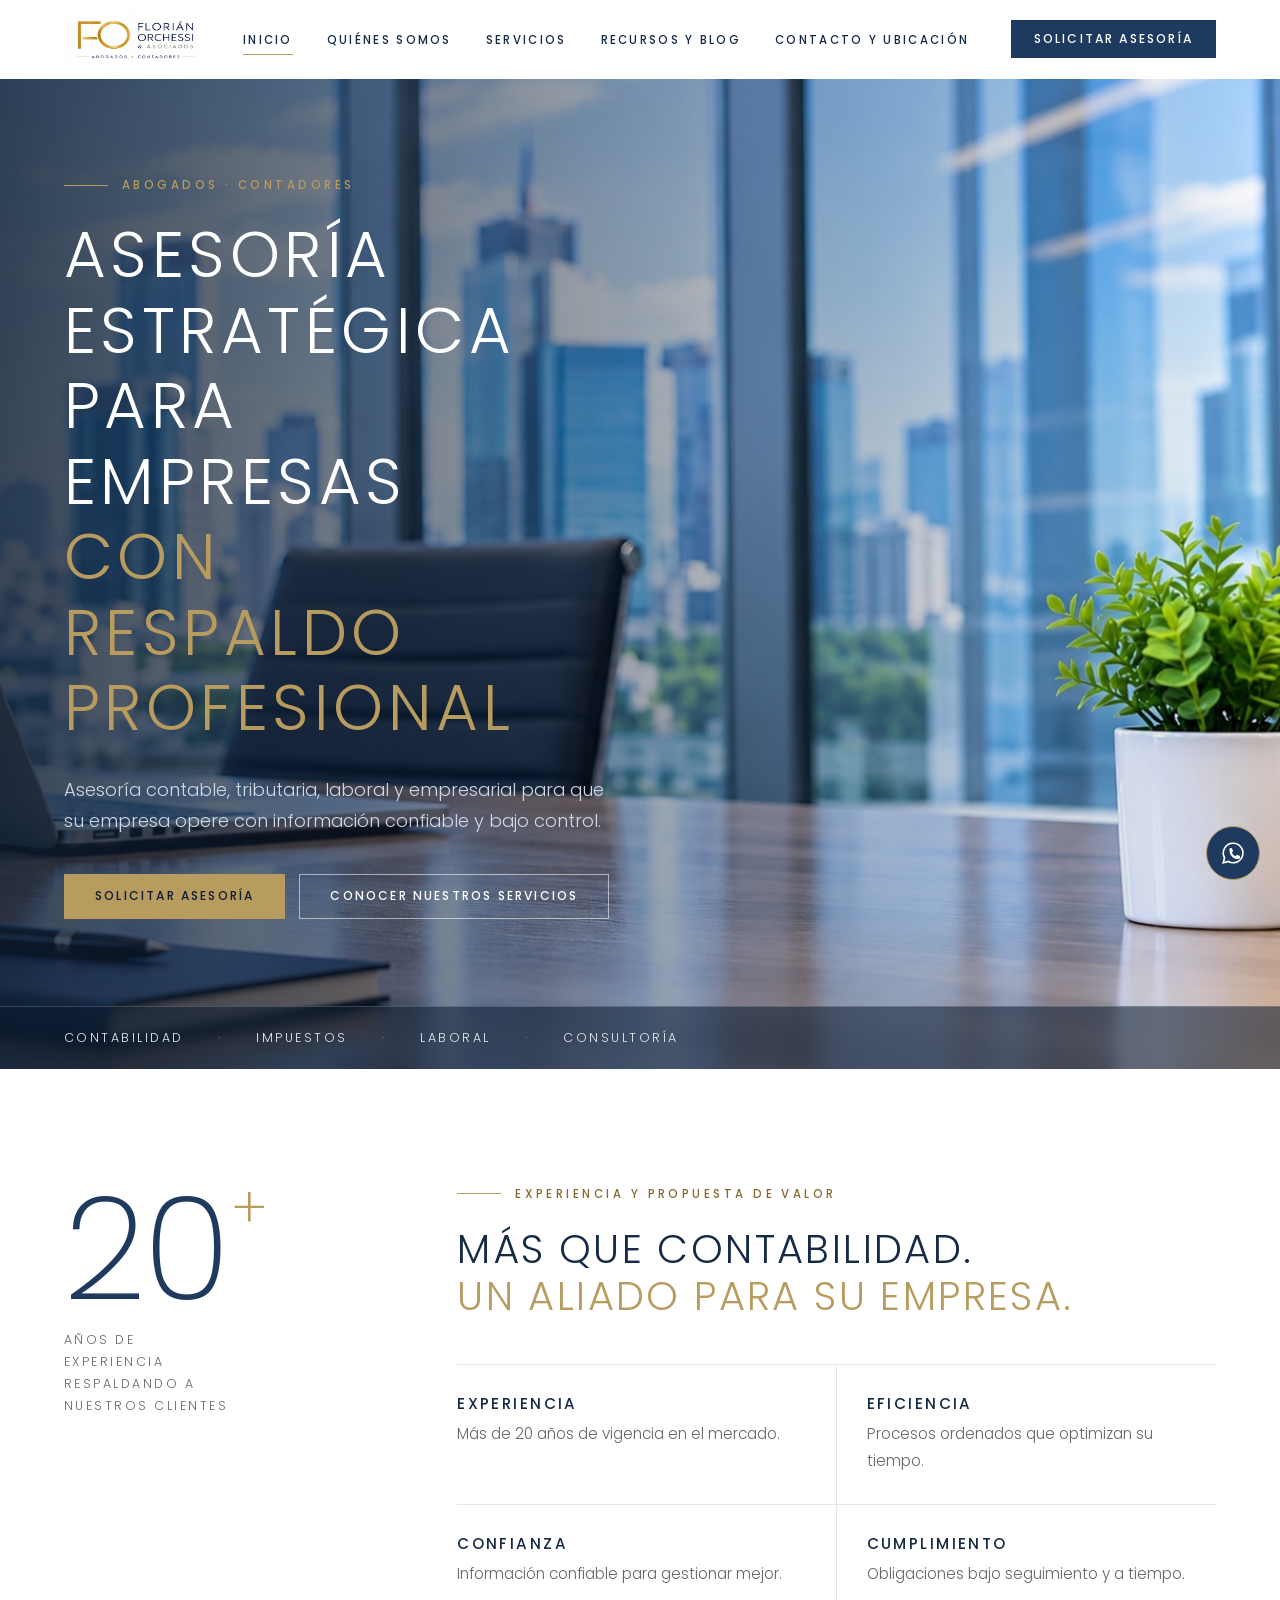
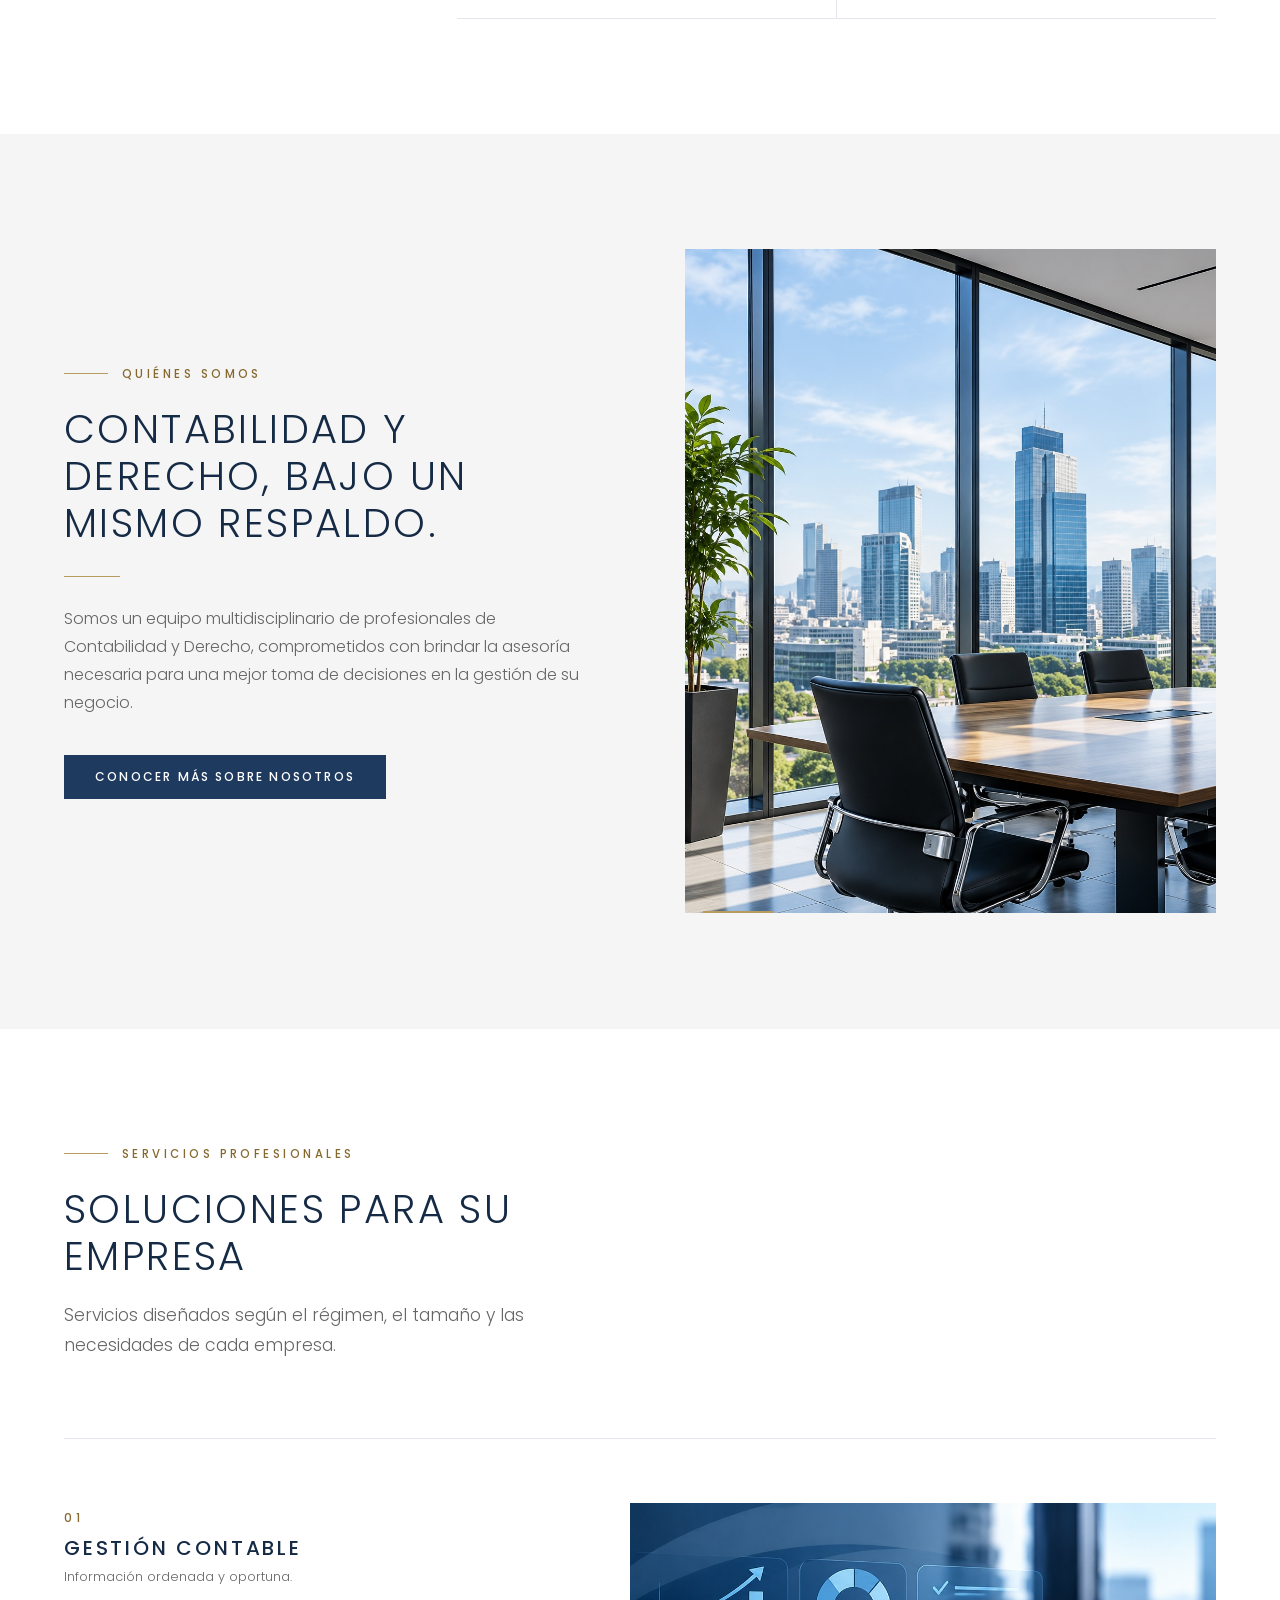
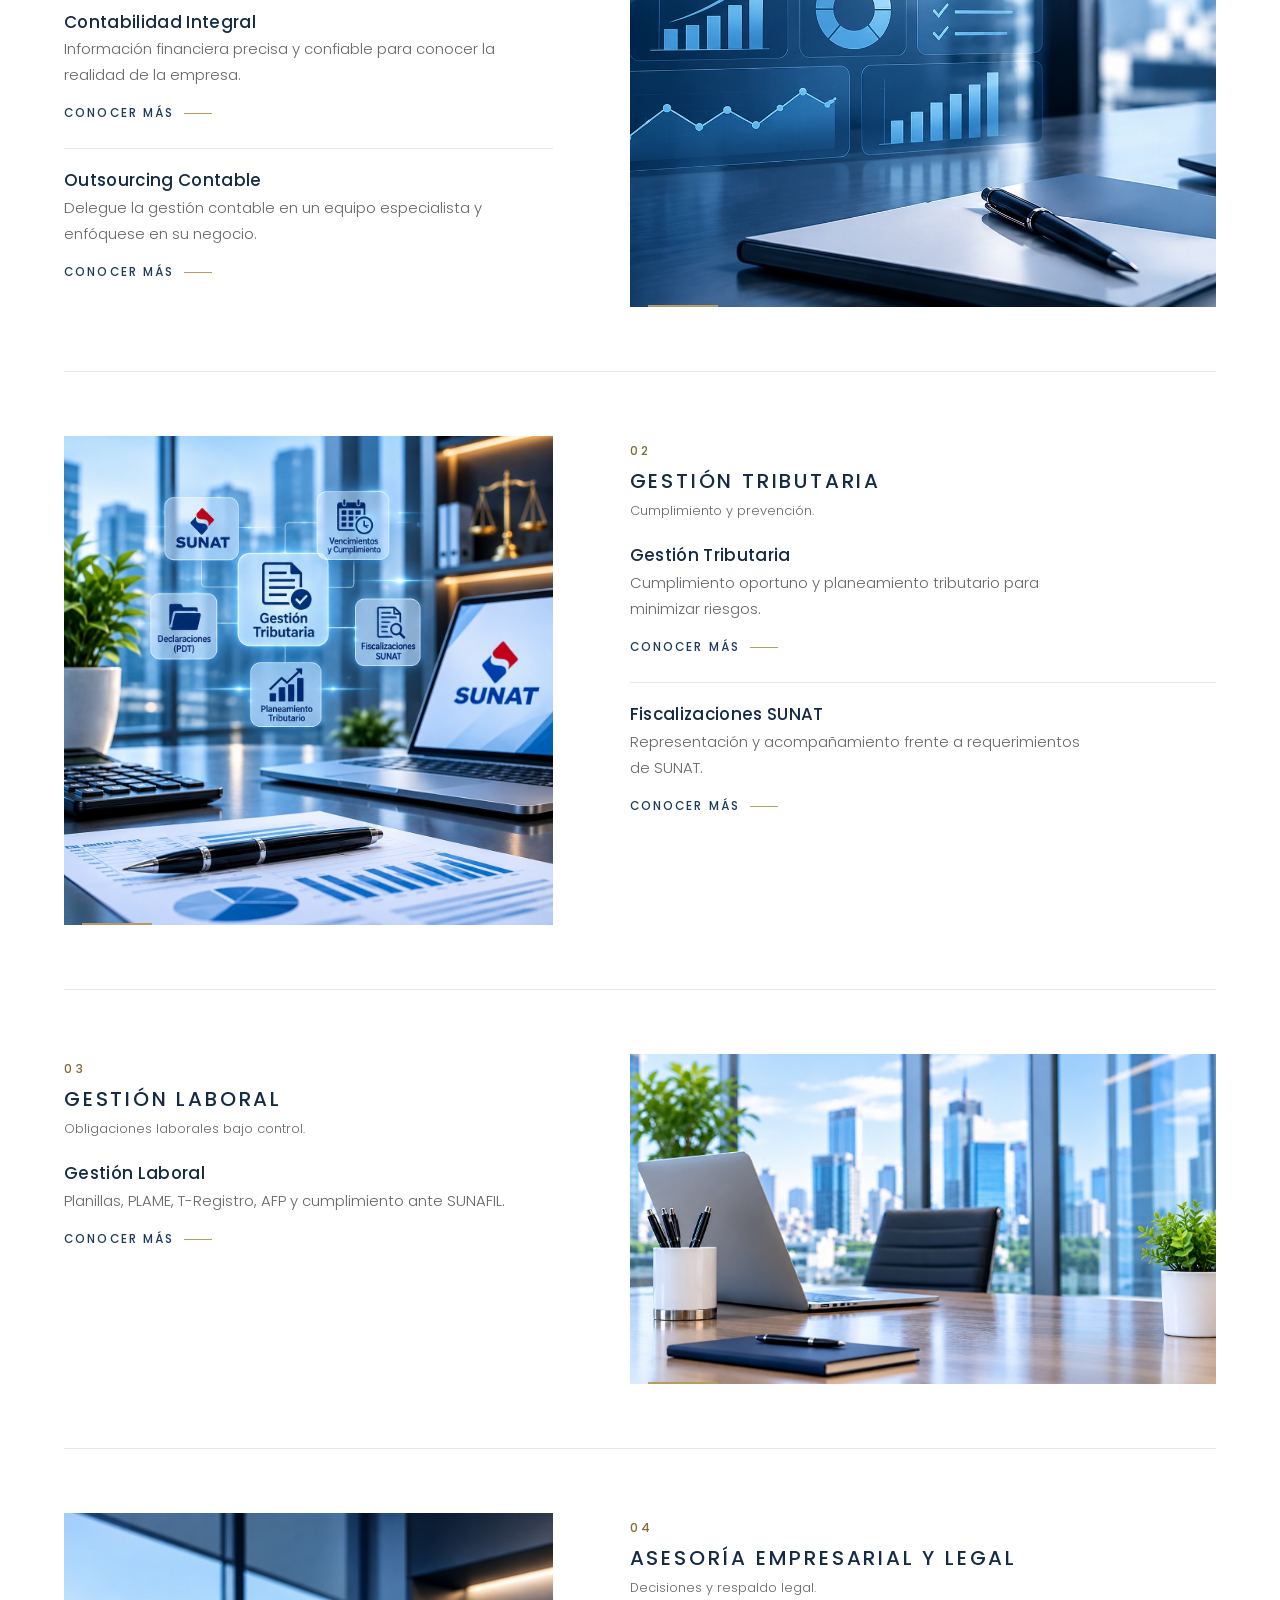
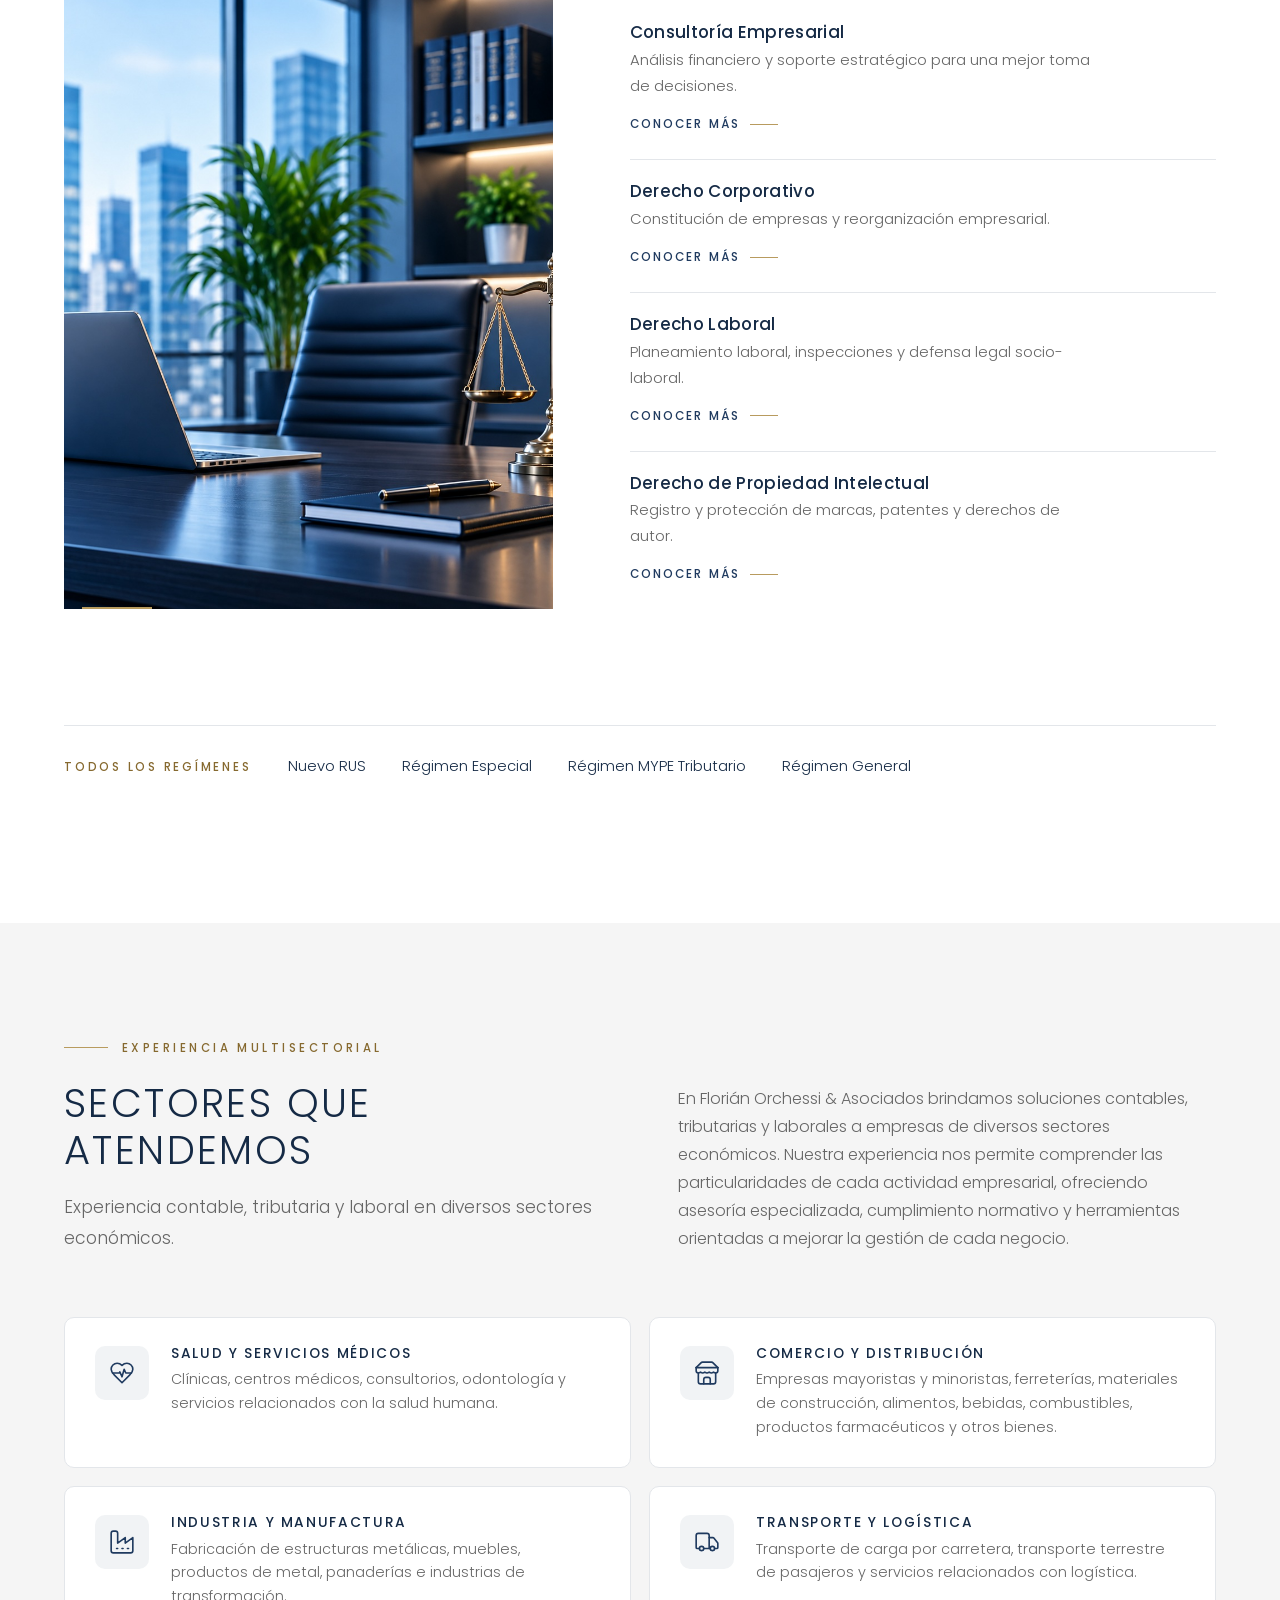
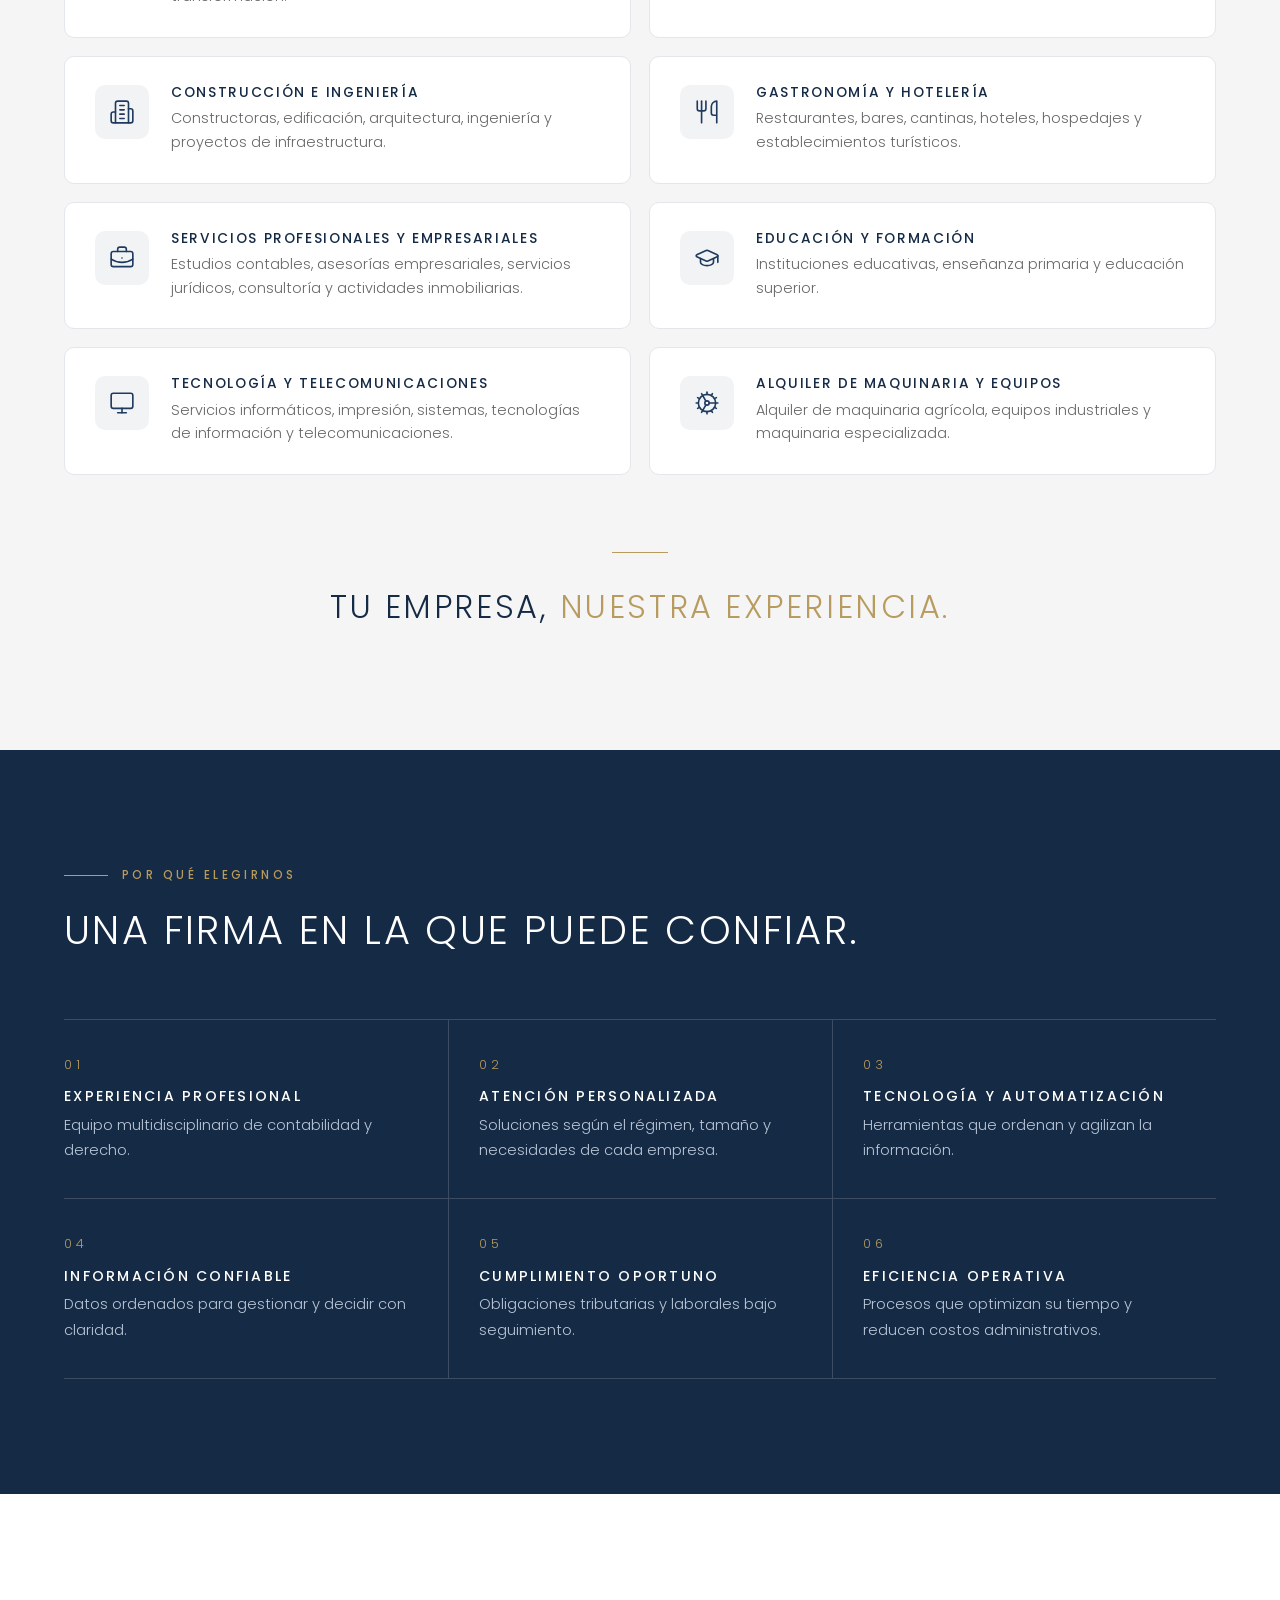
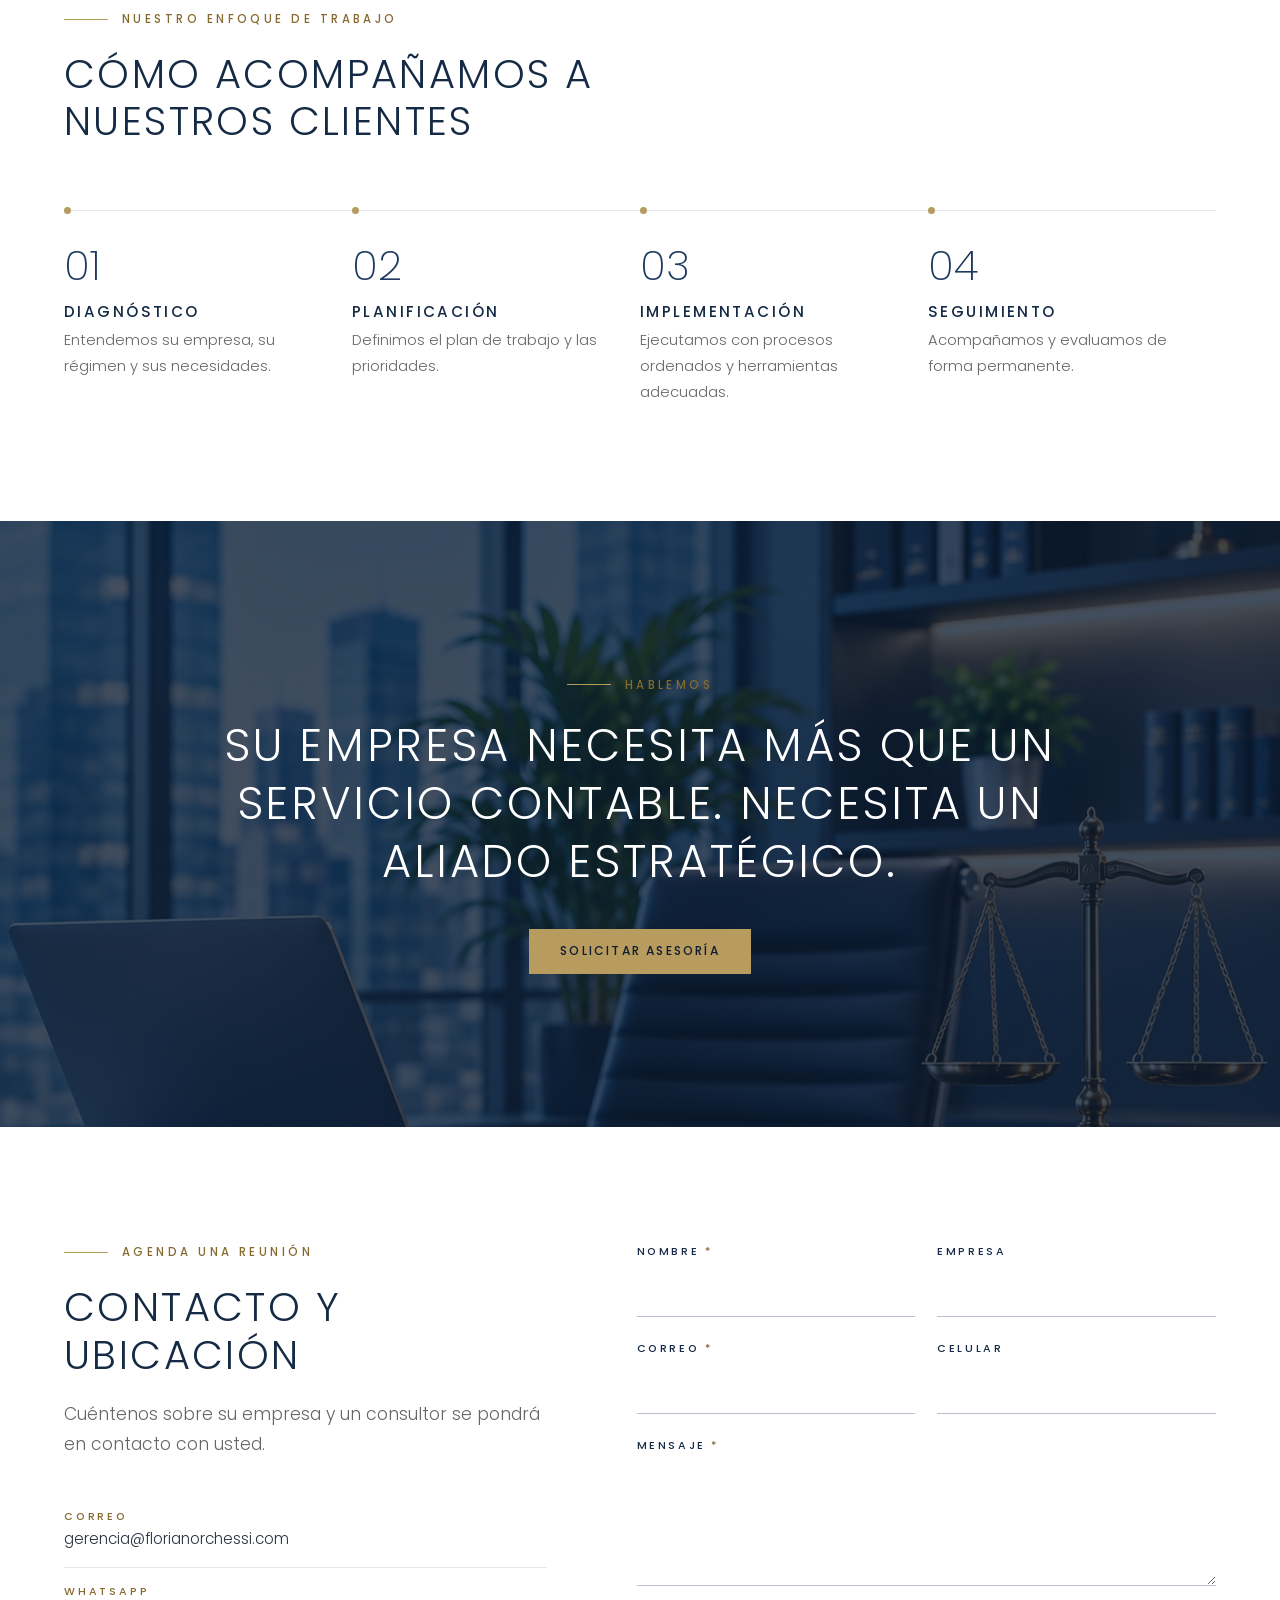
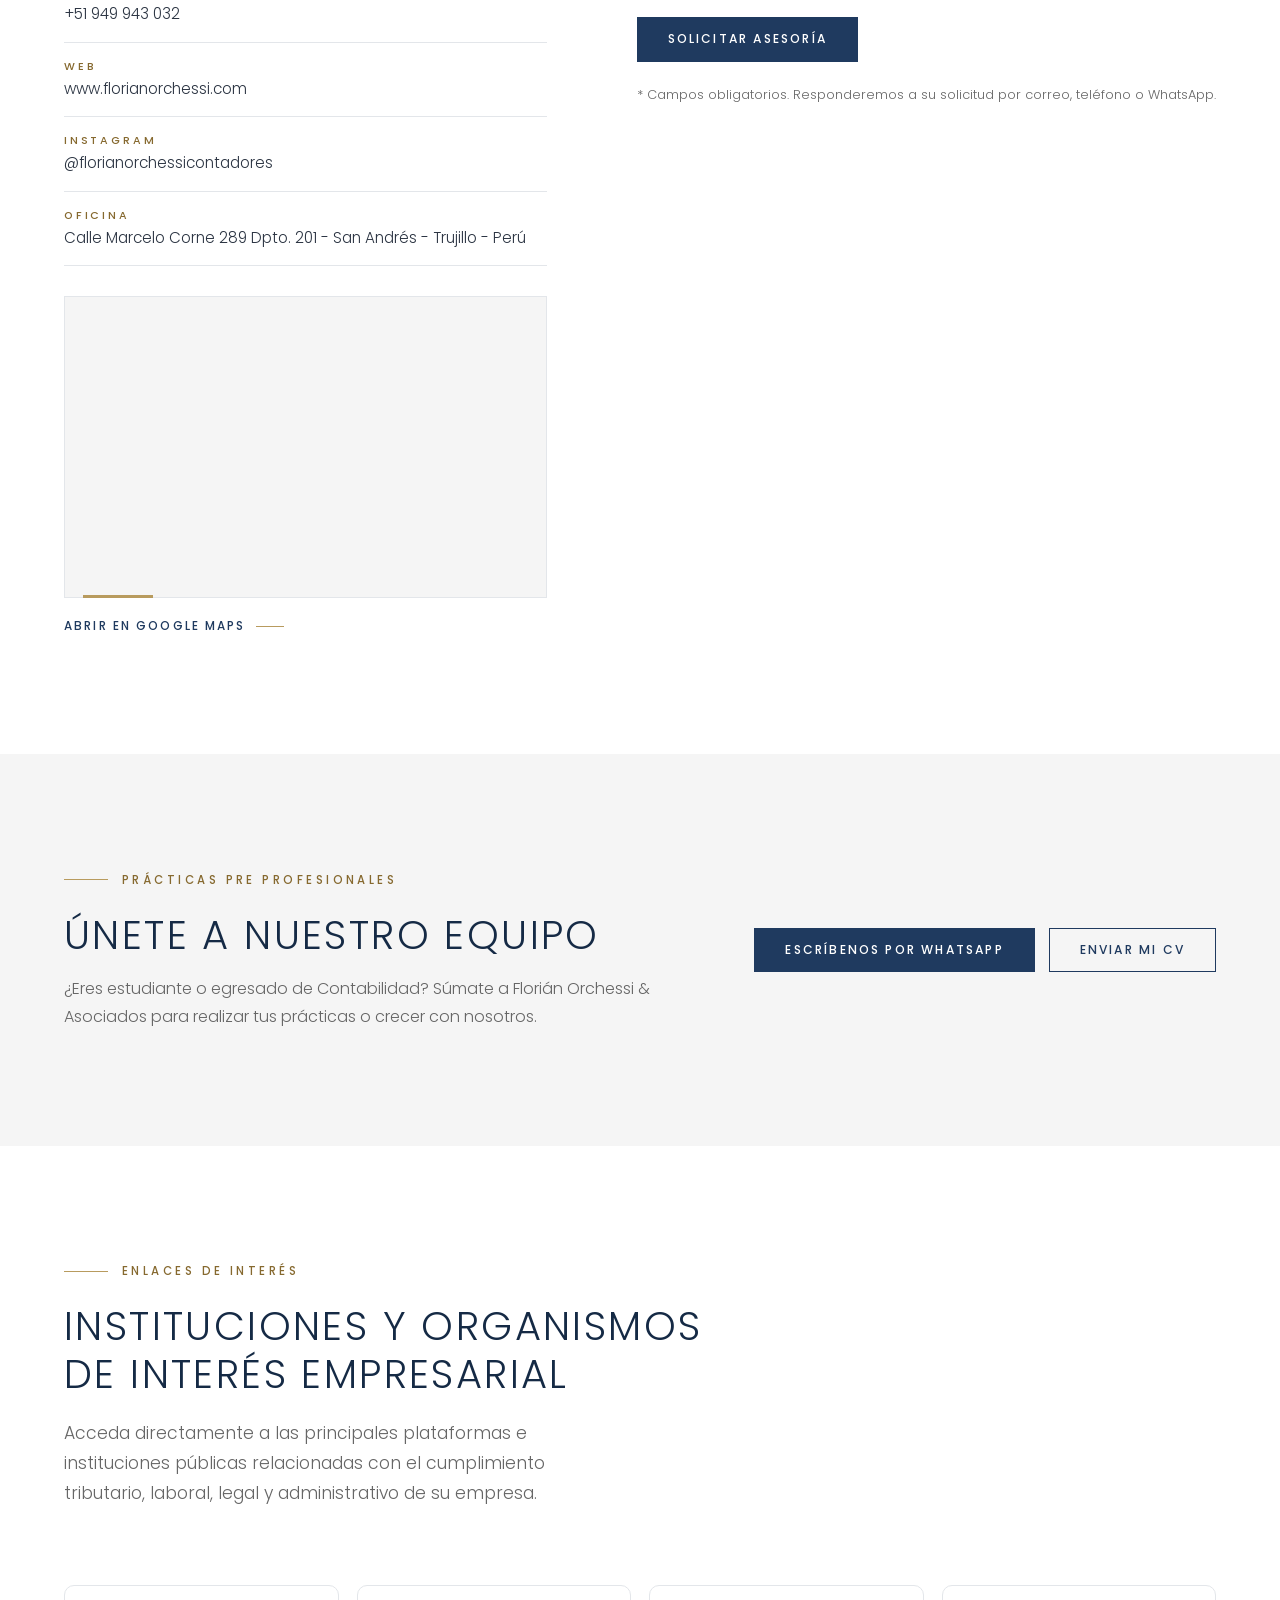
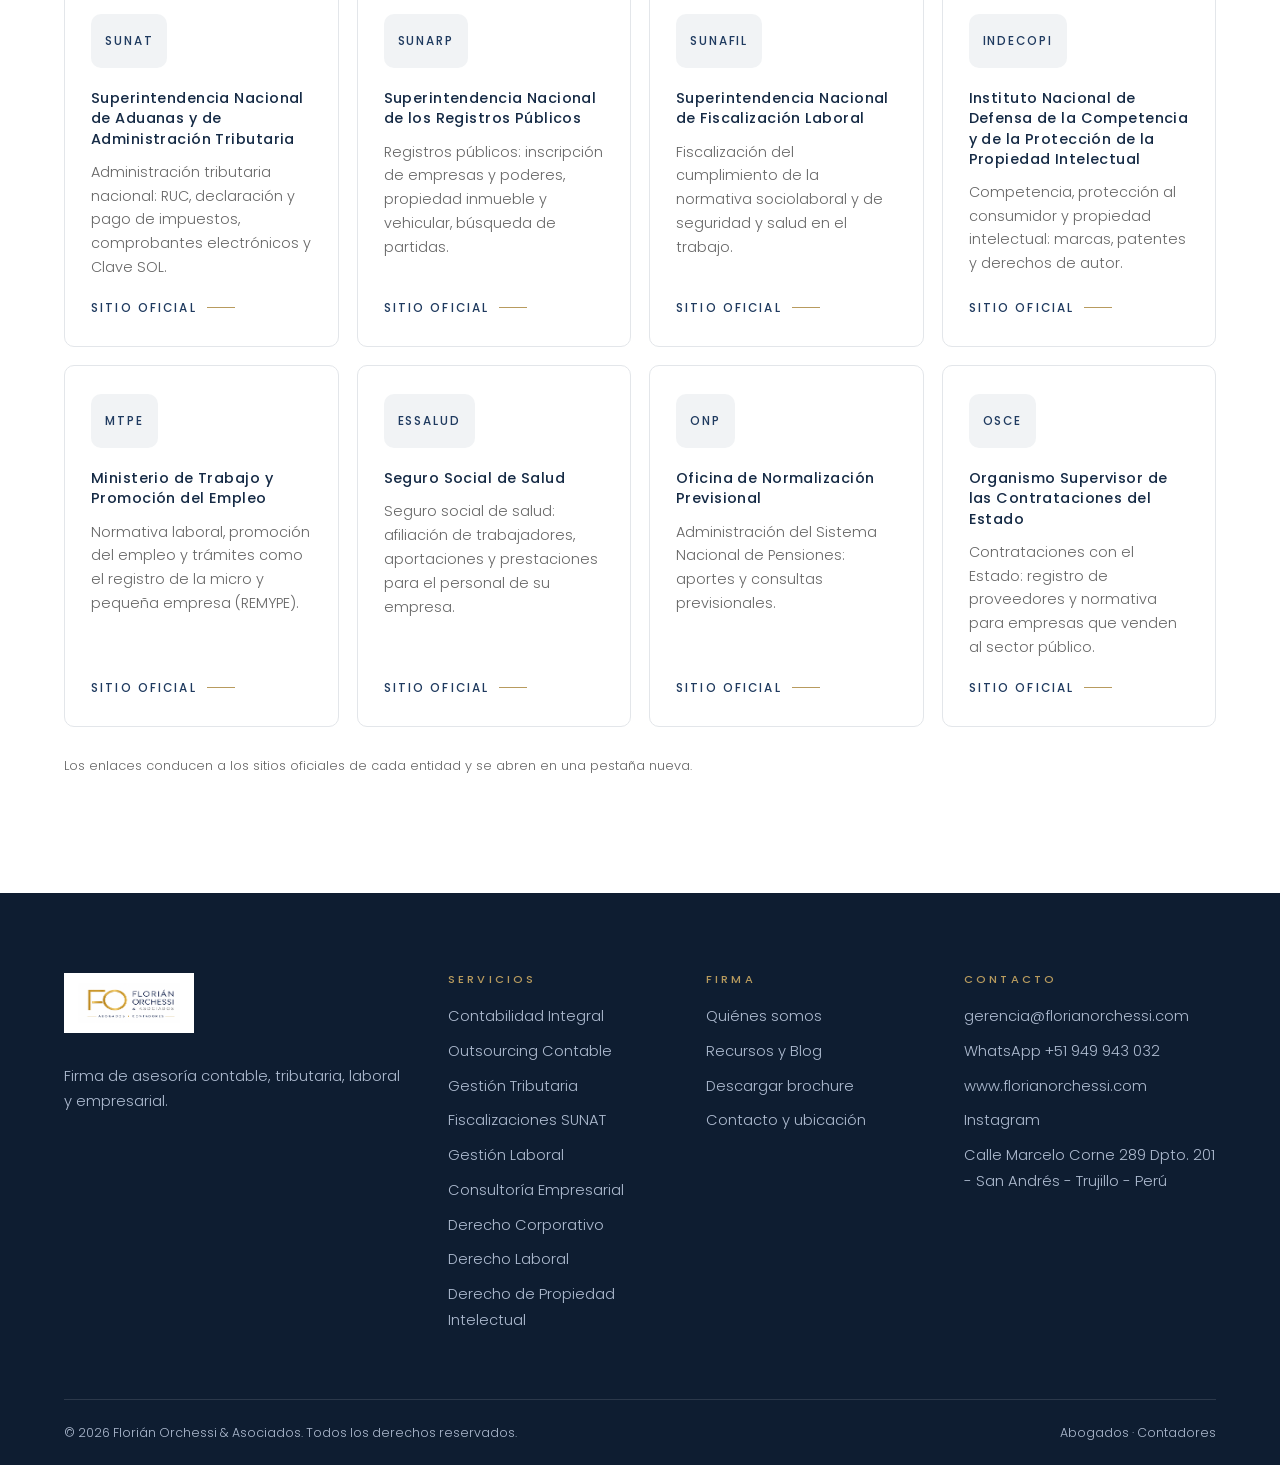
==== index.html @ 77078ce5 "Add files via upload" ====
<!DOCTYPE html>
<html lang="es" class="no-js">
<head>
<meta charset="UTF-8">
<meta name="viewport" content="width=device-width,initial-scale=1">
<title>Florián Orchessi & Asociados | Asesoría contable, tributaria y laboral en Trujillo, Perú</title>
<meta name="description" content="Firma de abogados y contadores en Trujillo: contabilidad integral, outsourcing contable, gestión tributaria, gestión laboral y consultoría empresarial para empresas en todo el Perú.">
<meta name="theme-color" content="#152A45">
<link rel="canonical" href="https://www.florianorchessi.com/index.html">
<meta property="og:type" content="website"><meta property="og:locale" content="es_PE">
<meta property="og:site_name" content="Florián Orchessi &amp; Asociados">
<meta property="og:title" content="Florián Orchessi & Asociados | Asesoría contable, tributaria y laboral en Trujillo, Perú"><meta property="og:description" content="Firma de abogados y contadores en Trujillo: contabilidad integral, outsourcing contable, gestión tributaria, gestión laboral y consultoría empresarial para empresas en todo el Perú.">
<meta property="og:url" content="https://www.florianorchessi.com/index.html"><meta property="og:image" content="https://www.florianorchessi.com/assets/images/edificio-corporativo.jpg">
<link rel="icon" href="logo.png">
<link rel="preconnect" href="https://fonts.googleapis.com"><link rel="preconnect" href="https://fonts.gstatic.com" crossorigin>
<link href="https://fonts.googleapis.com/css2?family=Poppins:wght@200;300;400;500&display=swap" rel="stylesheet">
<link rel="stylesheet" href="style.css"><script type="application/ld+json">{"@context":"https://schema.org","@type":"ProfessionalService","name":"Florián Orchessi & Asociados","description":"Firma de asesoría contable, tributaria, laboral y empresarial en Trujillo, Perú.","url":"https://www.florianorchessi.com/","email":"gerencia@florianorchessi.com","telephone":"+51949943032","sameAs":["https://www.instagram.com/florianorchessicontadores/"],"address":{"@type":"PostalAddress","streetAddress":"Calle Marcelo Corne 289 Dpto. 201, San Andrés","addressLocality":"Trujillo","addressCountry":"PE"}}</script>
</head><body>
<a class="skip" href="#main">Saltar al contenido</a>
<header class="nav"><div class="wrap nav-in">
<a class="logo" href="index.html" aria-label="Florián Orchessi &amp; Asociados — Inicio"><img src="logo.png" alt="Florián Orchessi &amp; Asociados, Abogados y Contadores" width="137" height="54"></a>
<ul class="menu" id="menu"><li><a href="index.html" aria-current=page>Inicio</a></li><li><a href="quienes-somos.html">Quiénes somos</a></li><li><a href="index.html#servicios">Servicios</a></li><li><a href="recursos.html">Recursos y Blog</a></li><li><a href="index.html#contacto">Contacto y ubicación</a></li></ul>
<a class="btn" href="index.html#contacto">Solicitar asesoría</a>
<button class="burger" type="button" aria-label="Abrir menú" aria-expanded="false" aria-controls="menu"><span></span><span></span><span></span></button>
</div></header>
<main id="main">

<section class="hero" style="padding-bottom:150px"><div class="wrap">
<span class="kicker">Abogados · Contadores</span>
<h1>Asesoría estratégica para empresas <span class="accent">con respaldo profesional</span></h1>
<p class="lead">Asesoría contable, tributaria, laboral y empresarial para que su empresa opere con información confiable y bajo control.</p>
<div class="actions"><a class="btn gold" href="#contacto">Solicitar asesoría</a><a class="btn line light" href="#servicios">Conocer nuestros servicios</a></div>
</div><div class="hero-strip"><div class="wrap"><ul><li>Contabilidad</li><li>Impuestos</li><li>Laboral</li><li>Consultoría</li></ul></div></div></section>

<section><div class="wrap exp">
<div class="rv"><div class="big">20<sup>+</sup></div><p class="exp-cap">Años de experiencia respaldando a nuestros clientes</p></div>
<div class="rv"><span class="kicker">Experiencia y propuesta de valor</span><h2>Más que contabilidad.<br><span class="accent">Un aliado para su empresa.</span></h2>
<div class="pillars" style="margin-top:44px">
<div><h3>Experiencia</h3><p>Más de 20 años de vigencia en el mercado.</p></div>
<div><h3>Eficiencia</h3><p>Procesos ordenados que optimizan su tiempo.</p></div>
<div><h3>Confianza</h3><p>Información confiable para gestionar mejor.</p></div>
<div><h3>Cumplimiento</h3><p>Obligaciones bajo seguimiento y a tiempo.</p></div></div></div>
</div></section>

<section class="soft"><div class="wrap split">
<div class="rv"><span class="kicker">Quiénes somos</span><h2>Contabilidad y derecho, bajo un mismo respaldo.</h2><div class="rule"></div>
<p>Somos un equipo multidisciplinario de profesionales de Contabilidad y Derecho, comprometidos con brindar la asesoría necesaria para una mejor toma de decisiones en la gestión de su negocio.</p>
<div class="actions"><a class="btn" href="quienes-somos.html">Conocer más sobre nosotros</a></div></div>
<div class="rv"><div class="ph tall"><img src="assets/images/sala-de-reuniones.jpg" alt="Sala de reuniones ejecutiva con vista a la ciudad" loading=lazy decoding="async"></div></div></div></section>

<section id="servicios"><div class="wrap">
<div class="sec-head rv"><span class="kicker">Servicios profesionales</span><h2>Soluciones para su empresa</h2><p class="lead" style="margin-top:20px">Servicios diseñados según el régimen, el tamaño y las necesidades de cada empresa.</p></div>
<div class="cat rv"><div class="ph "><img src="assets/images/escritorio-laptop.jpg" alt="Escritorio ejecutivo con laptop y libreta" loading=lazy decoding="async"></div><div><span class="cat-n">01</span><h3>Gestión Contable</h3><p class="note" style="margin:6px 0 24px">Información ordenada y oportuna.</p><a class="svc" href="contabilidad-integral.html"><h4>Contabilidad Integral</h4><p>Información financiera precisa y confiable para conocer la realidad de la empresa.</p><span class="more">Conocer más</span></a><a class="svc" href="outsourcing-contable.html"><h4>Outsourcing Contable</h4><p>Delegue la gestión contable en un equipo especialista y enfóquese en su negocio.</p><span class="more">Conocer más</span></a></div></div><div class="cat rv"><div class="ph "><img src="assets/images/analisis-financiero.jpg" alt="Documentos con gráficos financieros sobre un escritorio" loading=lazy decoding="async"></div><div><span class="cat-n">02</span><h3>Gestión Tributaria</h3><p class="note" style="margin:6px 0 24px">Cumplimiento y prevención.</p><a class="svc" href="gestion-tributaria.html"><h4>Gestión Tributaria</h4><p>Cumplimiento oportuno y planeamiento tributario para minimizar riesgos.</p><span class="more">Conocer más</span></a><a class="svc" href="fiscalizaciones-sunat.html"><h4>Fiscalizaciones SUNAT</h4><p>Representación y acompañamiento frente a requerimientos de SUNAT.</p><span class="more">Conocer más</span></a></div></div><div class="cat rv"><div class="ph "><img src="assets/images/edificio-corporativo.jpg" alt="Edificio corporativo de cristal" loading=lazy decoding="async" style="object-position:85% 75%"></div><div><span class="cat-n">03</span><h3>Gestión Laboral</h3><p class="note" style="margin:6px 0 24px">Obligaciones laborales bajo control.</p><a class="svc" href="gestion-laboral.html"><h4>Gestión Laboral</h4><p>Planillas, PLAME, T-Registro, AFP y cumplimiento ante SUNAFIL.</p><span class="more">Conocer más</span></a></div></div><div class="cat rv"><div class="ph "><img src="assets/images/edificio-fachada.jpg" alt="Fachada de cristal de un edificio corporativo" loading=lazy decoding="async"></div><div><span class="cat-n">04</span><h3>Asesoría Empresarial y Legal</h3><p class="note" style="margin:6px 0 24px">Decisiones y respaldo legal.</p><a class="svc" href="consultoria-empresarial.html"><h4>Consultoría Empresarial</h4><p>Análisis financiero y soporte estratégico para una mejor toma de decisiones.</p><span class="more">Conocer más</span></a><a class="svc" href="derecho-corporativo.html"><h4>Derecho Corporativo</h4><p>Constitución de empresas y reorganización empresarial.</p><span class="more">Conocer más</span></a><a class="svc" href="derecho-laboral.html"><h4>Derecho Laboral</h4><p>Planeamiento laboral, inspecciones y defensa legal socio-laboral.</p><span class="more">Conocer más</span></a><a class="svc" href="derecho-propiedad-intelectual.html"><h4>Derecho de Propiedad Intelectual</h4><p>Registro y protección de marcas, patentes y derechos de autor.</p><span class="more">Conocer más</span></a></div></div>
<div class="regimenes rv"><b>Todos los regímenes</b><span>Nuevo RUS</span><span>Régimen Especial</span><span>Régimen MYPE Tributario</span><span>Régimen General</span></div>
</div></section>

<!-- Sectores que atendemos -->
<section class="soft" id="sectores"><div class="wrap">
<div class="sectores-head rv"><div><span class="kicker">Experiencia multisectorial</span><h2>Sectores que atendemos</h2><p class="lead" style="margin-top:18px">Experiencia contable, tributaria y laboral en diversos sectores económicos.</p></div>
<p>En Florián Orchessi &amp; Asociados brindamos soluciones contables, tributarias y laborales a empresas de diversos sectores económicos. Nuestra experiencia nos permite comprender las particularidades de cada actividad empresarial, ofreciendo asesoría especializada, cumplimiento normativo y herramientas orientadas a mejorar la gestión de cada negocio.</p></div>
<ul class="sectores">
<li class="rv"><article class="sector"><span class="sector-ico"><svg viewBox="0 0 24 24" aria-hidden="true" focusable="false"><path d="M19 14c1.49-1.46 3-3.21 3-5.5A5.5 5.5 0 0 0 16.5 3c-1.76 0-3 .5-4.5 2-1.5-1.5-2.74-2-4.5-2A5.5 5.5 0 0 0 2 8.5c0 2.3 1.5 4.05 3 5.5l7 7Z"/><path d="M3.22 12H9.5l.5-1 2 4.5 2-7 1.5 3.5h5.27"/></svg></span><div><h3>Salud y servicios médicos</h3><p>Clínicas, centros médicos, consultorios, odontología y servicios relacionados con la salud humana.</p></div></article></li>
<li class="rv"><article class="sector"><span class="sector-ico"><svg viewBox="0 0 24 24" aria-hidden="true" focusable="false"><path d="m2 7 4.41-4.41A2 2 0 0 1 7.83 2h8.34a2 2 0 0 1 1.42.59L22 7"/><path d="M4 12v8a2 2 0 0 0 2 2h12a2 2 0 0 0 2-2v-8"/><path d="M15 22v-4a2 2 0 0 0-2-2h-2a2 2 0 0 0-2 2v4"/><path d="M2 7h20"/><path d="M22 7v3a2 2 0 0 1-2 2a2.7 2.7 0 0 1-1.59-.63.7.7 0 0 0-.82 0A2.7 2.7 0 0 1 16 12a2.7 2.7 0 0 1-1.59-.63.7.7 0 0 0-.82 0A2.7 2.7 0 0 1 12 12a2.7 2.7 0 0 1-1.59-.63.7.7 0 0 0-.82 0A2.7 2.7 0 0 1 8 12a2.7 2.7 0 0 1-1.59-.63.7.7 0 0 0-.82 0A2.7 2.7 0 0 1 4 12a2 2 0 0 1-2-2V7"/></svg></span><div><h3>Comercio y distribución</h3><p>Empresas mayoristas y minoristas, ferreterías, materiales de construcción, alimentos, bebidas, combustibles, productos farmacéuticos y otros bienes.</p></div></article></li>
<li class="rv"><article class="sector"><span class="sector-ico"><svg viewBox="0 0 24 24" aria-hidden="true" focusable="false"><path d="M2 20a2 2 0 0 0 2 2h16a2 2 0 0 0 2-2V8l-7 5V8l-7 5V4a2 2 0 0 0-2-2H4a2 2 0 0 0-2 2Z"/><path d="M17 18h1"/><path d="M12 18h1"/><path d="M7 18h1"/></svg></span><div><h3>Industria y manufactura</h3><p>Fabricación de estructuras metálicas, muebles, productos de metal, panaderías e industrias de transformación.</p></div></article></li>
<li class="rv"><article class="sector"><span class="sector-ico"><svg viewBox="0 0 24 24" aria-hidden="true" focusable="false"><path d="M14 18V6a2 2 0 0 0-2-2H4a2 2 0 0 0-2 2v11a1 1 0 0 0 1 1h2"/><path d="M15 18H9"/><path d="M19 18h2a1 1 0 0 0 1-1v-3.65a1 1 0 0 0-.22-.624l-3.48-4.35A1 1 0 0 0 17.52 8H14"/><circle cx="17" cy="18" r="2"/><circle cx="7" cy="18" r="2"/></svg></span><div><h3>Transporte y logística</h3><p>Transporte de carga por carretera, transporte terrestre de pasajeros y servicios relacionados con logística.</p></div></article></li>
<li class="rv"><article class="sector"><span class="sector-ico"><svg viewBox="0 0 24 24" aria-hidden="true" focusable="false"><path d="M6 22V4a2 2 0 0 1 2-2h8a2 2 0 0 1 2 2v18Z"/><path d="M6 12H4a2 2 0 0 0-2 2v6a2 2 0 0 0 2 2h2"/><path d="M18 9h2a2 2 0 0 1 2 2v9a2 2 0 0 1-2 2h-2"/><path d="M10 6h4"/><path d="M10 10h4"/><path d="M10 14h4"/><path d="M10 18h4"/></svg></span><div><h3>Construcción e ingeniería</h3><p>Constructoras, edificación, arquitectura, ingeniería y proyectos de infraestructura.</p></div></article></li>
<li class="rv"><article class="sector"><span class="sector-ico"><svg viewBox="0 0 24 24" aria-hidden="true" focusable="false"><path d="M3 2v7c0 1.1.9 2 2 2h4a2 2 0 0 0 2-2V2"/><path d="M7 2v20"/><path d="M21 15V2a5 5 0 0 0-5 5v6c0 1.1.9 2 2 2h3Zm0 0v7"/></svg></span><div><h3>Gastronomía y hotelería</h3><p>Restaurantes, bares, cantinas, hoteles, hospedajes y establecimientos turísticos.</p></div></article></li>
<li class="rv"><article class="sector"><span class="sector-ico"><svg viewBox="0 0 24 24" aria-hidden="true" focusable="false"><path d="M12 12h.01"/><path d="M16 6V4a2 2 0 0 0-2-2h-4a2 2 0 0 0-2 2v2"/><path d="M22 13a18.15 18.15 0 0 1-20 0"/><rect width="20" height="14" x="2" y="6" rx="2"/></svg></span><div><h3>Servicios profesionales y empresariales</h3><p>Estudios contables, asesorías empresariales, servicios jurídicos, consultoría y actividades inmobiliarias.</p></div></article></li>
<li class="rv"><article class="sector"><span class="sector-ico"><svg viewBox="0 0 24 24" aria-hidden="true" focusable="false"><path d="M21.42 10.922a1 1 0 0 0-.019-1.838L12.83 5.18a2 2 0 0 0-1.66 0L2.6 9.08a1 1 0 0 0 0 1.832l8.57 3.908a2 2 0 0 0 1.66 0z"/><path d="M22 10v6"/><path d="M6 12.5V16a6 3 0 0 0 12 0v-3.5"/></svg></span><div><h3>Educación y formación</h3><p>Instituciones educativas, enseñanza primaria y educación superior.</p></div></article></li>
<li class="rv"><article class="sector"><span class="sector-ico"><svg viewBox="0 0 24 24" aria-hidden="true" focusable="false"><rect width="20" height="14" x="2" y="3" rx="2"/><line x1="8" x2="16" y1="21" y2="21"/><line x1="12" x2="12" y1="17" y2="21"/></svg></span><div><h3>Tecnología y telecomunicaciones</h3><p>Servicios informáticos, impresión, sistemas, tecnologías de información y telecomunicaciones.</p></div></article></li>
<li class="rv"><article class="sector"><span class="sector-ico"><svg viewBox="0 0 24 24" aria-hidden="true" focusable="false"><path d="M12 20a8 8 0 1 0 0-16 8 8 0 0 0 0 16Z"/><path d="M12 14a2 2 0 1 0 0-4 2 2 0 0 0 0 4Z"/><path d="M12 2v2"/><path d="M12 22v-2"/><path d="m17 20.66-1-1.73"/><path d="M11 10.27 7 3.34"/><path d="m20.66 17-1.73-1"/><path d="m3.34 7 1.73 1"/><path d="M14 12h8"/><path d="M2 12h2"/><path d="m20.66 7-1.73 1"/><path d="m3.34 17 1.73-1"/><path d="m17 3.34-1 1.73"/><path d="m11 13.73-4 6.93"/></svg></span><div><h3>Alquiler de maquinaria y equipos</h3><p>Alquiler de maquinaria agrícola, equipos industriales y maquinaria especializada.</p></div></article></li>
</ul>
<p class="sectores-cierre rv">Tu empresa, <span class="accent">nuestra experiencia.</span></p>
</div></section>

<section class="dark"><div class="wrap"><div class="rv"><span class="kicker">Por qué elegirnos</span><h2>Una firma en la que puede confiar.</h2></div><div class="why"><div class="rv"><b>01</b><h3>Experiencia profesional</h3><p>Equipo multidisciplinario de contabilidad y derecho.</p></div><div class="rv"><b>02</b><h3>Atención personalizada</h3><p>Soluciones según el régimen, tamaño y necesidades de cada empresa.</p></div><div class="rv"><b>03</b><h3>Tecnología y automatización</h3><p>Herramientas que ordenan y agilizan la información.</p></div><div class="rv"><b>04</b><h3>Información confiable</h3><p>Datos ordenados para gestionar y decidir con claridad.</p></div><div class="rv"><b>05</b><h3>Cumplimiento oportuno</h3><p>Obligaciones tributarias y laborales bajo seguimiento.</p></div><div class="rv"><b>06</b><h3>Eficiencia operativa</h3><p>Procesos que optimizan su tiempo y reducen costos administrativos.</p></div></div></div></section>

<section><div class="wrap"><div class="sec-head rv" style="margin-bottom:0"><span class="kicker">Nuestro enfoque de trabajo</span><h2>Cómo acompañamos a nuestros clientes</h2></div><div class="steps"><div class="step rv"><b>01</b><h3>Diagnóstico</h3><p>Entendemos su empresa, su régimen y sus necesidades.</p></div><div class="step rv"><b>02</b><h3>Planificación</h3><p>Definimos el plan de trabajo y las prioridades.</p></div><div class="step rv"><b>03</b><h3>Implementación</h3><p>Ejecutamos con procesos ordenados y herramientas adecuadas.</p></div><div class="step rv"><b>04</b><h3>Seguimiento</h3><p>Acompañamos y evaluamos de forma permanente.</p></div></div></div></section>

<section class="cta"><div class="wrap rv"><span class="kicker" style="justify-content:center">Hablemos</span><h2>Su empresa necesita más que un servicio contable. Necesita un aliado estratégico.</h2><div class="actions"><a class="btn gold" href="#contacto">Solicitar asesoría</a></div></div></section>

<section id="contacto"><div class="wrap contact">
<div class="rv"><span class="kicker">Agenda una reunión</span><h2>Contacto y ubicación</h2><p class="lead" style="margin:20px 0 34px">Cuéntenos sobre su empresa y un consultor se pondrá en contacto con usted.</p>
<ul class="cinfo"><li><small>Correo</small><a href="mailto:gerencia@florianorchessi.com">gerencia@florianorchessi.com</a></li><li><small>WhatsApp</small><a href="https://wa.me/51949943032" target="_blank" rel="noopener">+51 949 943 032</a></li><li><small>Web</small><a href="https://www.florianorchessi.com/">www.florianorchessi.com</a></li><li><small>Instagram</small><a href="https://www.instagram.com/florianorchessicontadores/" target="_blank" rel="noopener">@florianorchessicontadores</a></li><li><small>Oficina</small>Calle Marcelo Corne 289 Dpto. 201 - San Andrés - Trujillo - Perú</li></ul>
<!-- MAPA: búsqueda por dirección (sin coordenadas inventadas). Para fijar el punto exacto: Google Maps > Compartir > Insertar un mapa > copiar el src del iframe y pegarlo abajo. Ver LEEME.md -->
<div class="map"><iframe title="Mapa de ubicación de la oficina de Florián Orchessi &amp; Asociados en Trujillo" src="https://www.google.com/maps?q=Calle%20Marcelo%20Corne%20289%2C%20San%20Andr%C3%A9s%2C%20Trujillo%2C%20Per%C3%BA&amp;output=embed" width="600" height="320" loading="lazy" referrerpolicy="no-referrer-when-downgrade" allowfullscreen></iframe></div>
<a class="more map-link" href="https://www.google.com/maps/search/?api=1&amp;query=Calle%20Marcelo%20Corne%20289%2C%20San%20Andr%C3%A9s%2C%20Trujillo%2C%20Per%C3%BA" target="_blank" rel="noopener noreferrer">Abrir en Google Maps</a></div>
<form class="rv" id="contact-form" action="https://formsubmit.co/info@florianorchessi.com" method="POST" novalidate>
<input type="hidden" name="_subject" value="Nueva solicitud de asesoría - Sitio web"><input type="hidden" name="_template" value="table"><input type="hidden" name="_captcha" value="false">
<input class="hp" type="text" name="_honey" tabindex="-1" autocomplete="off" aria-hidden="true">
<div class="row"><div><label for="nombre">Nombre <span aria-hidden="true">*</span></label><input id="nombre" name="nombre" required minlength="2" maxlength="80" autocomplete="name"></div><div><label for="empresa">Empresa</label><input id="empresa" name="empresa" maxlength="100" autocomplete="organization"></div></div>
<div class="row"><div><label for="correo">Correo <span aria-hidden="true">*</span></label><input id="correo" type="email" name="email" required maxlength="120" pattern="[^@\s]+@[^@\s]+\.[^@\s]{2,}" title="Ingrese un correo válido, por ejemplo nombre@empresa.com" autocomplete="email" inputmode="email"></div><div><label for="celular">Celular</label><input id="celular" type="tel" name="celular" maxlength="20" pattern="[0-9+\(\)\s\-]{6,20}" title="Solo números, espacios y los signos + ( ) -" autocomplete="tel" inputmode="tel"></div></div>
<div><label for="mensaje">Mensaje <span aria-hidden="true">*</span></label><textarea id="mensaje" name="mensaje" rows="4" required minlength="10" maxlength="2000"></textarea></div>
<div><button class="btn" type="submit">Solicitar asesoría</button></div>
<div class="form-msg" id="form-status" role="status" aria-live="polite" hidden></div>
<p class="note">* Campos obligatorios. Responderemos a su solicitud por correo, teléfono o WhatsApp.</p></form></div></section>

<section class="soft" id="unete"><div class="wrap join rv"><div><span class="kicker">Prácticas pre profesionales</span><h2>Únete a nuestro equipo</h2><p style="margin-top:16px">¿Eres estudiante o egresado de Contabilidad? Súmate a Florián Orchessi &amp; Asociados para realizar tus prácticas o crecer con nosotros.</p></div>
<div class="actions" style="margin:0"><a class="btn" target="_blank" rel="noopener" href="https://wa.me/51949943032?text=Hola%2C%20soy%20estudiante/profesional%20y%20me%20interesa%20postular%20a%20Florián%20Orchessi%20%26%20Asociados">Escríbenos por WhatsApp</a><a class="btn line" href="mailto:gerencia@florianorchessi.com?subject=Postulaci%C3%B3n%20-%20Pr%C3%A1cticas%20o%20Trabajo">Enviar mi CV</a></div></div></section>

<section id="instituciones"><div class="wrap">
<div class="sec-head rv"><span class="kicker">Enlaces de interés</span><h2>Instituciones y organismos de interés empresarial</h2><p class="lead" style="margin-top:20px">Acceda directamente a las principales plataformas e instituciones públicas relacionadas con el cumplimiento tributario, laboral, legal y administrativo de su empresa.</p></div>
<ul class="inst-grid"><li class="rv"><a class="inst" href="https://www.sunat.gob.pe/" target="_blank" rel="noopener noreferrer" aria-label="Superintendencia Nacional de Aduanas y de Administración Tributaria (SUNAT): abrir sitio oficial en una pestaña nueva"><span class="inst-sig">SUNAT</span><h3>Superintendencia Nacional de Aduanas y de Administración Tributaria</h3><p>Administración tributaria nacional: RUC, declaración y pago de impuestos, comprobantes electrónicos y Clave SOL.</p><span class="more">Sitio oficial</span></a></li><li class="rv"><a class="inst" href="https://www.sunarp.gob.pe/" target="_blank" rel="noopener noreferrer" aria-label="Superintendencia Nacional de los Registros Públicos (SUNARP): abrir sitio oficial en una pestaña nueva"><span class="inst-sig">SUNARP</span><h3>Superintendencia Nacional de los Registros Públicos</h3><p>Registros públicos: inscripción de empresas y poderes, propiedad inmueble y vehicular, búsqueda de partidas.</p><span class="more">Sitio oficial</span></a></li><li class="rv"><a class="inst" href="https://www.gob.pe/sunafil" target="_blank" rel="noopener noreferrer" aria-label="Superintendencia Nacional de Fiscalización Laboral (SUNAFIL): abrir sitio oficial en una pestaña nueva"><span class="inst-sig">SUNAFIL</span><h3>Superintendencia Nacional de Fiscalización Laboral</h3><p>Fiscalización del cumplimiento de la normativa sociolaboral y de seguridad y salud en el trabajo.</p><span class="more">Sitio oficial</span></a></li><li class="rv"><a class="inst" href="https://www.indecopi.gob.pe/" target="_blank" rel="noopener noreferrer" aria-label="Instituto Nacional de Defensa de la Competencia y de la Protección de la Propiedad Intelectual (INDECOPI): abrir sitio oficial en una pestaña nueva"><span class="inst-sig">INDECOPI</span><h3>Instituto Nacional de Defensa de la Competencia y de la Protección de la Propiedad Intelectual</h3><p>Competencia, protección al consumidor y propiedad intelectual: marcas, patentes y derechos de autor.</p><span class="more">Sitio oficial</span></a></li><li class="rv"><a class="inst" href="https://www.gob.pe/mtpe" target="_blank" rel="noopener noreferrer" aria-label="Ministerio de Trabajo y Promoción del Empleo (MTPE): abrir sitio oficial en una pestaña nueva"><span class="inst-sig">MTPE</span><h3>Ministerio de Trabajo y Promoción del Empleo</h3><p>Normativa laboral, promoción del empleo y trámites como el registro de la micro y pequeña empresa (REMYPE).</p><span class="more">Sitio oficial</span></a></li><li class="rv"><a class="inst" href="https://www.essalud.gob.pe/" target="_blank" rel="noopener noreferrer" aria-label="Seguro Social de Salud (ESSALUD): abrir sitio oficial en una pestaña nueva"><span class="inst-sig">ESSALUD</span><h3>Seguro Social de Salud</h3><p>Seguro social de salud: afiliación de trabajadores, aportaciones y prestaciones para el personal de su empresa.</p><span class="more">Sitio oficial</span></a></li><li class="rv"><a class="inst" href="https://www.onp.gob.pe/" target="_blank" rel="noopener noreferrer" aria-label="Oficina de Normalización Previsional (ONP): abrir sitio oficial en una pestaña nueva"><span class="inst-sig">ONP</span><h3>Oficina de Normalización Previsional</h3><p>Administración del Sistema Nacional de Pensiones: aportes y consultas previsionales.</p><span class="more">Sitio oficial</span></a></li><li class="rv"><a class="inst" href="https://www.gob.pe/osce" target="_blank" rel="noopener noreferrer" aria-label="Organismo Supervisor de las Contrataciones del Estado (OSCE): abrir sitio oficial en una pestaña nueva"><span class="inst-sig">OSCE</span><h3>Organismo Supervisor de las Contrataciones del Estado</h3><p>Contrataciones con el Estado: registro de proveedores y normativa para empresas que venden al sector público.</p><span class="more">Sitio oficial</span></a></li></ul>
<p class="note rv" style="margin-top:28px">Los enlaces conducen a los sitios oficiales de cada entidad y se abren en una pestaña nueva.</p>
</div></section>
</main>
<footer><div class="wrap"><div class="f-grid">
<div><a class="f-logo" href="index.html"><img src="logo.png" alt="Florián Orchessi &amp; Asociados" width="102" height="40"></a>
<p>Firma de asesoría contable, tributaria, laboral y empresarial.</p></div>
<div><h4>Servicios</h4><ul><li><a href="contabilidad-integral.html">Contabilidad Integral</a></li><li><a href="outsourcing-contable.html">Outsourcing Contable</a></li><li><a href="gestion-tributaria.html">Gestión Tributaria</a></li><li><a href="fiscalizaciones-sunat.html">Fiscalizaciones SUNAT</a></li><li><a href="gestion-laboral.html">Gestión Laboral</a></li><li><a href="consultoria-empresarial.html">Consultoría Empresarial</a></li><li><a href="derecho-corporativo.html">Derecho Corporativo</a></li><li><a href="derecho-laboral.html">Derecho Laboral</a></li><li><a href="derecho-propiedad-intelectual.html">Derecho de Propiedad Intelectual</a></li></ul></div>
<div><h4>Firma</h4><ul><li><a href="quienes-somos.html">Quiénes somos</a></li><li><a href="recursos.html">Recursos y Blog</a></li><li><a href="assets/docs/Brochure-Florian-Orchessi-Asociados.pdf" download>Descargar brochure</a></li><li><a href="index.html#contacto">Contacto y ubicación</a></li></ul></div>
<div><h4>Contacto</h4><ul><li><a href="mailto:gerencia@florianorchessi.com">gerencia@florianorchessi.com</a></li><li><a href="https://wa.me/51949943032" target="_blank" rel="noopener">WhatsApp +51 949 943 032</a></li><li><a href="https://www.florianorchessi.com/">www.florianorchessi.com</a></li><li><a href="https://www.instagram.com/florianorchessicontadores/" target="_blank" rel="noopener">Instagram</a></li><li>Calle Marcelo Corne 289 Dpto. 201 - San Andrés - Trujillo - Perú</li></ul></div>
</div>
<div class="f-bot"><span>© 2026 Florián Orchessi &amp; Asociados. Todos los derechos reservados.</span><span>Abogados · Contadores</span></div></div></footer>
<a class="wa" href="https://wa.me/51949943032?text=Hola%2C%20quiero%20más%20información%20sobre%20sus%20servicios" target="_blank" rel="noopener" aria-label="Escribir por WhatsApp"><svg viewBox="0 0 24 24" aria-hidden="true"><path d="M12 3a9 9 0 0 0-7.8 13.4L3 21l4.7-1.2A9 9 0 1 0 12 3Z" fill="none" stroke="currentColor" stroke-width="1.5"/><path d="M8.5 8.7c.2-.7 1-1.4 1.7-1.3.4 0 .8.3 1.1 1l.6 1.3c.2.4.1.8-.2 1.1l-.5.6c-.2.2-.2.5 0 .8.6 1 1.6 2 2.6 2.5.3.2.6.1.8-.1l.6-.6c.3-.3.7-.4 1.1-.2l1.3.6c.6.3 1 .7 1 1.2.1.8-.6 1.5-1.3 1.8-1.9.7-4.3-.2-6.1-2-1.8-1.8-2.8-4.1-2.2-5.9Z" fill="currentColor"/></svg></a>
<script src="script.js"></script>
</body></html>
---- style.css ----
/* ==========================================================
   FLORIÁN ORCHESSI & ASOCIADOS — Hoja de estilos única
   Dirección: corporativa · minimalista · elegante · premium
   ========================================================== */
:root{
  --navy:#1F3A5F; --navy-d:#152A45; --navy-x:#0E1D31;
  --gold:#B89B5E; --gold-t:#86692F;      /* gold-t: dorado oscuro para texto sobre blanco (contraste AA) */
  --ink:#2B3442; --gray:#666; --soft:#F5F5F5; --line:#E3E6EA;
  --ease:cubic-bezier(.2,.7,.2,1); --nav-h:78px;
}
*{margin:0;padding:0;box-sizing:border-box}
html{scroll-behavior:smooth;scroll-padding-top:var(--nav-h)}
body{font-family:'Poppins',system-ui,-apple-system,'Segoe UI',sans-serif;font-weight:300;color:var(--ink);line-height:1.75;background:#fff;-webkit-font-smoothing:antialiased;overflow-x:hidden}
img{max-width:100%;display:block}
a{color:inherit;text-decoration:none}
ul{list-style:none}
.wrap{width:min(1200px,90%);margin:auto}
section{padding:clamp(72px,9vw,132px) 0}
.soft{background:var(--soft)}
.dark{background:var(--navy-d);color:#dfe6ef}
.skip{position:absolute;left:-999px;top:8px;background:#fff;padding:8px 14px;z-index:200}
.skip:focus{left:8px}
:focus-visible{outline:2px solid var(--gold);outline-offset:3px}

/* ---------- Tipografía ---------- */
h1,h2,h3,h4{font-weight:300;line-height:1.18;color:var(--navy-d)}
h1{font-size:clamp(2.1rem,5vw,4rem);letter-spacing:.07em;text-transform:uppercase}
h2{font-size:clamp(1.55rem,3.2vw,2.5rem);letter-spacing:.06em;text-transform:uppercase}
h3{font-size:.95rem;font-weight:500;letter-spacing:.16em;text-transform:uppercase}
.dark h1,.dark h2,.dark h3,.hero h1,.hero h2{color:#fff}
.accent{color:var(--gold)}
.kicker{display:flex;align-items:center;gap:14px;font-size:.72rem;font-weight:500;letter-spacing:.3em;text-transform:uppercase;color:var(--gold-t);margin-bottom:22px}
.kicker::before{content:"";width:44px;height:1px;background:var(--gold)}
.dark .kicker,.hero .kicker{color:var(--gold)}
.lead{font-size:1.08rem;color:var(--gray);max-width:56ch}
.dark .lead,.hero .lead{color:#cfd9e6}
.rule{width:56px;height:1px;background:var(--gold);margin:28px 0}

/* ---------- Botones (pocos y claros) ---------- */
.btn{display:inline-flex;align-items:center;gap:10px;padding:15px 30px;font:500 .76rem/1 'Poppins',sans-serif;letter-spacing:.18em;text-transform:uppercase;background:var(--navy);color:#fff;border:1px solid var(--navy);transition:.35s var(--ease);cursor:pointer}
.btn:hover{background:var(--navy-d);transform:translateY(-2px)}
.btn.gold{background:var(--gold);border-color:var(--gold);color:var(--navy-x)}
.btn.gold:hover{background:#c9ad72}
.btn.line{background:transparent;color:var(--navy)}
.btn.line:hover{background:var(--navy);color:#fff}
.btn.line.light{color:#fff;border-color:rgba(255,255,255,.55)}
.btn.line.light:hover{background:#fff;color:var(--navy-d)}
.more{display:inline-flex;align-items:center;gap:10px;font-size:.74rem;font-weight:500;letter-spacing:.18em;text-transform:uppercase;color:var(--navy)}
.more::after{content:"";width:28px;height:1px;background:var(--gold);transition:width .35s var(--ease)}
.more:hover::after{width:48px}
.dark .more{color:#fff}
.actions{display:flex;flex-wrap:wrap;gap:14px;margin-top:38px}

/* ---------- Navbar ---------- */
.nav{position:sticky;top:0;z-index:100;background:#fff;border-bottom:1px solid transparent;transition:border-color .3s,box-shadow .3s}
.nav.scrolled{border-color:var(--line)}
.nav-in{height:var(--nav-h);display:flex;align-items:center;justify-content:space-between;gap:24px}
.logo img{height:54px;width:auto}
.menu{display:flex;gap:34px}
.menu a{font-size:.72rem;font-weight:500;letter-spacing:.2em;text-transform:uppercase;color:var(--navy-d);padding:6px 0;border-bottom:1px solid transparent;transition:.3s}
.menu a:hover,.menu a[aria-current]{border-color:var(--gold)}
.nav .btn{padding:12px 22px}
.burger{display:none;width:44px;height:44px;background:none;border:0;cursor:pointer;position:relative}
.burger span{position:absolute;left:11px;right:11px;height:1.5px;background:var(--navy-d);transition:.3s}
.burger span:nth-child(1){top:16px}.burger span:nth-child(2){top:22px}.burger span:nth-child(3){top:28px}
.burger.open span:nth-child(1){top:22px;transform:rotate(45deg)}
.burger.open span:nth-child(2){opacity:0}
.burger.open span:nth-child(3){top:22px;transform:rotate(-45deg)}

/* ---------- Hero (inicio) ---------- */
.hero{position:relative;min-height:calc(100svh - var(--nav-h));display:flex;align-items:center;color:#fff;background:var(--navy-x) url(assets/images/edificio-corporativo.jpg) right 30%/cover no-repeat;padding:96px 0 150px}
.hero::after{content:"";position:absolute;inset:0;background:linear-gradient(90deg,rgba(14,29,49,.82) 0%,rgba(14,29,49,.35) 55%,rgba(14,29,49,0) 100%)}
.hero .wrap{position:relative;z-index:1}
.hero h1{max-width:12ch;margin-bottom:28px}
.hero .lead{font-size:1.12rem}
.hero-strip{position:absolute;z-index:1;left:0;right:0;bottom:0;border-top:1px solid rgba(255,255,255,.18);background:rgba(14,29,49,.55);backdrop-filter:blur(6px)}
.hero-strip ul{display:flex;flex-wrap:wrap;gap:8px 34px;padding:20px 0;font-size:.78rem;letter-spacing:.2em;text-transform:uppercase;color:#e8edf4}
.hero-strip li+li::before{content:"·";color:var(--gold);margin-right:34px}

/* ---------- Experiencia (editorial) ---------- */
.exp{display:grid;grid-template-columns:minmax(220px,.8fr) 2fr;gap:clamp(40px,7vw,110px);align-items:start}
.big{font-size:clamp(5rem,12vw,9rem);font-weight:200;line-height:.9;color:var(--navy);letter-spacing:-.02em}
.big sup{font-size:.4em;color:var(--gold);vertical-align:top;margin-left:4px}
.exp-cap{font-size:.78rem;letter-spacing:.2em;text-transform:uppercase;color:var(--gray);margin-top:16px;max-width:22ch}
.pillars{display:grid;grid-template-columns:repeat(2,1fr);border-top:1px solid var(--line)}
.pillars div{padding:30px 30px 30px 0;border-bottom:1px solid var(--line)}
.pillars div:nth-child(odd){border-right:1px solid var(--line)}
.pillars div:nth-child(even){padding-left:30px}
.pillars p{margin-top:8px;color:var(--gray);font-size:.95rem}

/* ---------- Split (texto + foto) ---------- */
.split{display:grid;grid-template-columns:1fr 1fr;gap:clamp(40px,7vw,100px);align-items:center}
.split.rev .ph{order:2}
.ph{position:relative;overflow:hidden;background:var(--navy-d)}
.ph img{width:100%;height:100%;object-fit:cover;transition:transform 1.4s var(--ease)}
.ph:hover img{transform:scale(1.03)}
.ph.tall{aspect-ratio:4/5}.ph.wide{aspect-ratio:16/11}
.ph::after{content:"";position:absolute;left:18px;bottom:-1px;width:70px;height:3px;background:var(--gold)}
.split p+p{margin-top:16px}
.split p{color:var(--gray)}

/* ---------- Servicios (editorial por categorías) ---------- */
.sec-head{max-width:640px;margin-bottom:clamp(48px,6vw,84px)}
.cat{display:grid;grid-template-columns:5fr 6fr;gap:clamp(32px,6vw,90px);padding:clamp(36px,5vw,64px) 0;border-top:1px solid var(--line);align-items:start}
.cat:nth-of-type(even) .ph{order:2}
.cat{align-items:stretch}.cat .ph{min-height:260px}
.cat-n{font-size:.74rem;letter-spacing:.3em;color:var(--gold-t);font-weight:500}
.cat h3{font-size:1.25rem;margin:6px 0 0;letter-spacing:.14em}
.svc{display:block;padding:22px 0;border-bottom:1px solid var(--line);position:relative;transition:padding .4s var(--ease)}
.svc:first-of-type{padding-top:0}
.svc:last-child{border-bottom:0}
.svc h4{font-size:1.05rem;font-weight:500;color:var(--navy-d);letter-spacing:.02em}
.svc p{color:var(--gray);font-size:.93rem;margin:4px 0 10px;max-width:52ch}
.svc:hover{padding-left:10px}
.regimenes{margin-top:clamp(32px,4vw,56px);padding:28px 0;border-top:1px solid var(--line);display:flex;flex-wrap:wrap;gap:12px 36px;align-items:baseline}
.regimenes b{font-weight:500;font-size:.72rem;letter-spacing:.24em;text-transform:uppercase;color:var(--gold-t)}
.regimenes span{color:var(--navy-d);font-size:.92rem}

/* ---------- Por qué elegirnos ---------- */
.why{display:grid;grid-template-columns:repeat(3,1fr);margin-top:clamp(40px,5vw,70px);border-top:1px solid rgba(255,255,255,.16)}
.why div{padding:34px 30px 34px 0;border-bottom:1px solid rgba(255,255,255,.16)}
.why div:not(:nth-child(3n+1)){padding-left:30px;border-left:1px solid rgba(255,255,255,.16)}
.why b{display:block;color:var(--gold);font-weight:300;font-size:.8rem;letter-spacing:.3em;margin-bottom:12px}
.why h3{color:#fff;margin-bottom:8px;font-size:.88rem}
.why p{font-size:.92rem;color:#b9c6d6}

/* ---------- Enfoque (pasos) ---------- */
.steps{display:grid;grid-template-columns:repeat(4,1fr);gap:0;margin-top:clamp(44px,5vw,70px);counter-reset:s}
.step{position:relative;padding:34px 28px 0 0;border-top:1px solid var(--line)}
.step::before{content:"";position:absolute;left:0;top:-4px;width:7px;height:7px;border-radius:50%;background:var(--gold)}
.step b{font-size:2.6rem;font-weight:200;color:var(--navy);line-height:1}
.step h3{margin:14px 0 8px}
.step p{font-size:.92rem;color:var(--gray)}

/* ---------- CTA ---------- */
.cta{position:relative;color:#fff;text-align:center;background:var(--navy-x) url(assets/images/edificio-fachada.jpg) center/cover;padding:clamp(90px,12vw,170px) 0}
.cta::before{content:"";position:absolute;inset:0;background:rgba(14,29,49,.78)}
.cta .wrap{position:relative;max-width:860px}
.cta h2{color:#fff;font-size:clamp(1.6rem,3.6vw,2.8rem);line-height:1.3}
.cta .actions{justify-content:center}

/* ---------- Contacto / equipo ---------- */
.contact{display:grid;grid-template-columns:5fr 6fr;gap:clamp(40px,7vw,100px)}
.cinfo li{padding:14px 0;border-bottom:1px solid var(--line);font-size:.95rem}
.cinfo small{display:block;font-size:.68rem;letter-spacing:.26em;text-transform:uppercase;color:var(--gold-t);font-weight:500}
.cinfo a:hover{color:var(--gold-t)}
form{display:grid;gap:22px}
.row{display:grid;grid-template-columns:1fr 1fr;gap:22px}
label{display:block;font-size:.68rem;letter-spacing:.24em;text-transform:uppercase;font-weight:500;color:var(--navy-d);margin-bottom:6px}
input,textarea{width:100%;font:300 1rem 'Poppins',sans-serif;color:var(--ink);padding:12px 0;border:0;border-bottom:1px solid #b9c1cc;background:transparent;border-radius:0;transition:border-color .3s}
input:focus,textarea:focus{outline:0;border-color:var(--gold)}
.hp{position:absolute;left:-9999px}
.note{font-size:.8rem;color:var(--gray)}
.join{display:flex;justify-content:space-between;align-items:center;gap:30px;flex-wrap:wrap}
.join p{max-width:60ch;color:var(--gray)}

/* ---------- Footer ---------- */
footer{background:var(--navy-x);color:#aebbd0;padding:80px 0 0;font-size:.92rem}
.f-grid{display:grid;grid-template-columns:1.6fr 1fr 1fr 1.2fr;gap:48px;padding-bottom:56px}
.f-logo{display:inline-block;background:#fff;padding:10px 14px;margin-bottom:22px}
.f-logo img{height:40px}
footer h4{font-size:.7rem;letter-spacing:.28em;text-transform:uppercase;color:var(--gold);font-weight:500;margin-bottom:18px}
footer li{margin-bottom:9px}
footer a:hover{color:#fff}
.f-bot{border-top:1px solid rgba(255,255,255,.12);padding:22px 0;font-size:.78rem;display:flex;justify-content:space-between;flex-wrap:wrap;gap:8px}

/* ---------- WhatsApp flotante ---------- */
.wa{position:fixed;right:20px;bottom:20px;z-index:90;width:54px;height:54px;border-radius:50%;background:var(--navy);color:#fff;display:grid;place-items:center;border:1px solid var(--gold);transition:.3s var(--ease)}
.wa:hover{transform:translateY(-3px);background:var(--navy-d)}
.wa svg{width:26px;height:26px}

/* ---------- Páginas internas ---------- */
.ph-hero{position:relative;color:#fff;background:var(--navy-d)}
.crumbs{font-size:.72rem;letter-spacing:.18em;text-transform:uppercase;color:#9fb0c6;margin-bottom:26px}
.crumbs a:hover{color:#fff}
.crumbs span{color:var(--gold);margin:0 8px}
.ph-hero h1{color:#fff;font-size:clamp(1.9rem,4.2vw,3.3rem)}
.ph-hero .lead{margin-top:22px}
/* Variante A: texto + foto lateral */
.hv-a .wrap{display:grid;grid-template-columns:1.15fr .85fr;gap:clamp(30px,6vw,90px);align-items:center;padding:clamp(60px,8vw,110px) 0}
.hv-a .ph{aspect-ratio:4/4.6}
/* Variante B: foto a sangre */
.hv-b{background-size:cover;background-position:center}
.hv-b::before{content:"";position:absolute;inset:0;background:linear-gradient(90deg,rgba(14,29,49,.92),rgba(14,29,49,.55))}
.hv-b .wrap{position:relative;padding:clamp(90px,13vw,190px) 0 clamp(70px,9vw,120px);max-width:min(1200px,90%)}
.hv-b h1,.hv-b .lead{max-width:760px}
/* Variante C: tipográfica con numeral */
.hv-c .wrap{position:relative;padding:clamp(70px,9vw,130px) 0;display:grid;grid-template-columns:1fr auto;gap:40px;align-items:end}
.hv-c .num{font-size:clamp(7rem,20vw,16rem);font-weight:200;line-height:.8;color:transparent;-webkit-text-stroke:1px rgba(184,155,94,.55)}
.scope{display:grid;grid-template-columns:1fr 2fr;gap:clamp(36px,7vw,110px)}
.scope-list li{display:grid;grid-template-columns:48px 1fr;gap:12px;padding:18px 0;border-bottom:1px solid var(--line);color:var(--ink)}
.scope-list li:first-child{border-top:1px solid var(--line)}
.scope-list b{font-weight:400;font-size:.76rem;letter-spacing:.2em;color:var(--gold-t);padding-top:4px}
.scope-list.two{grid-template-columns:1fr 1fr;column-gap:50px;display:grid}
.scope-list.two li:nth-child(2){border-top:1px solid var(--line)}
.benefits{display:grid;grid-template-columns:repeat(3,1fr);gap:0;margin-top:48px}
.benefits div{padding:6px 34px;border-left:1px solid rgba(255,255,255,.18)}
.benefits div:first-child{padding-left:0;border-left:0}
.benefits p{font-size:.93rem;color:#b9c6d6;margin-top:8px}
.others{display:flex;flex-wrap:wrap;gap:10px 30px;margin-top:26px}
.others a{font-size:.88rem;color:var(--navy);border-bottom:1px solid var(--gold);padding-bottom:2px}
.others a:hover{color:var(--gold-t)}

/* ---------- Recursos ---------- */
.res-feat{display:grid;grid-template-columns:5fr 6fr;gap:clamp(36px,6vw,90px);align-items:center;padding:clamp(28px,4vw,48px);background:var(--soft)}
.res-feat img{width:100%;box-shadow:0 14px 40px rgba(14,29,49,.18);max-width:420px;margin:auto}
.tag{display:inline-block;font-size:.66rem;letter-spacing:.24em;text-transform:uppercase;font-weight:500;color:var(--gold-t);border:1px solid var(--gold);padding:4px 10px;margin-bottom:14px}
.res-list{margin-top:clamp(40px,5vw,64px)}
.res-row{display:grid;grid-template-columns:2.2fr 1fr auto;gap:30px;align-items:center;padding:30px 0;border-top:1px solid var(--line)}
.res-row:last-child{border-bottom:1px solid var(--line)}
.res-row h3{font-size:1.02rem;letter-spacing:.08em}
.res-row p{color:var(--gray);font-size:.93rem;margin-top:4px}
.res-row small{font-size:.7rem;letter-spacing:.22em;text-transform:uppercase;color:var(--gold-t);font-weight:500}

/* ---------- Animaciones discretas ---------- */
.rv{opacity:0;transform:translateY(22px);transition:opacity .9s var(--ease),transform .9s var(--ease)}
.rv.in{opacity:1;transform:none}
.no-js .rv{opacity:1;transform:none}
@media (prefers-reduced-motion:reduce){*{scroll-behavior:auto!important;transition:none!important}.rv{opacity:1;transform:none}}

/* ---------- Responsive ---------- */
@media (max-width:1020px){
  .menu{gap:22px}.nav .btn{display:none}
  .f-grid{grid-template-columns:1fr 1fr}
  .why{grid-template-columns:1fr 1fr}.why div,.why div:not(:nth-child(3n+1)){padding:30px 24px 30px 0;border-left:0}.why div:nth-child(even){padding-left:24px;border-left:1px solid rgba(255,255,255,.16)}
  .steps{grid-template-columns:1fr 1fr;row-gap:44px}
}
@media (max-width:820px){
  :root{--nav-h:68px}
  .burger{display:block}
  .menu{position:fixed;inset:var(--nav-h) 0 0 0;background:#fff;flex-direction:column;gap:0;padding:20px 5% 40px;transform:translateX(100%);transition:transform .45s var(--ease);overflow:auto}
  .menu.open{transform:none}
  .menu a{display:block;padding:20px 0;font-size:.86rem;border-bottom:1px solid var(--line)}
  .nav .btn{display:inline-flex;position:fixed;left:5%;right:5%;bottom:24px;justify-content:center;opacity:0;pointer-events:none;transition:.3s}
  .menu.open~.btn{opacity:1;pointer-events:auto;z-index:101}
  .hero{background-position:70% center;padding:70px 0 160px}
  .hero::after{background:linear-gradient(180deg,rgba(14,29,49,.7),rgba(14,29,49,.5))}
  .hero-strip li+li::before{display:none}.hero-strip ul{gap:6px 22px;font-size:.7rem}
  .exp,.split,.cat,.contact,.scope,.res-feat,.hv-a .wrap{grid-template-columns:1fr}
  .split.rev .ph,.cat:nth-of-type(even) .ph{order:0}
  .hv-a .ph{aspect-ratio:16/10;order:2}
  .hv-c .wrap{grid-template-columns:1fr}.hv-c .num{display:none}
  .pillars{grid-template-columns:1fr}.pillars div,.pillars div:nth-child(even){padding:24px 0;border-right:0!important}
  .benefits{grid-template-columns:1fr}.benefits div{padding:22px 0;border-left:0;border-top:1px solid rgba(255,255,255,.18)}
  .scope-list.two{grid-template-columns:1fr}.scope-list.two li:nth-child(2){border-top:0}
  .res-row{grid-template-columns:1fr;gap:14px}
  .row{grid-template-columns:1fr}
  .why,.steps{grid-template-columns:1fr}.why div,.why div:nth-child(even){padding:26px 0;border-left:0!important}
  .f-grid{grid-template-columns:1fr;gap:34px}
}

/* Misión / visión y seguridad de rejillas */
.mv{display:grid;grid-template-columns:1fr 1fr;gap:clamp(30px,6vw,90px)}
.mv>div+div{border-left:1px solid rgba(255,255,255,.18);padding-left:clamp(20px,4vw,50px)}
.exp>*,.split>*,.cat>*,.contact>*,.scope>*,.res-feat>*,.mv>*,.hv-a .wrap>*,.res-row>*{min-width:0}
@media (max-width:820px){.mv{grid-template-columns:1fr}.mv>div+div{border-left:0;padding-left:0;border-top:1px solid rgba(255,255,255,.18);padding-top:28px}}
.ph-hero .lead{color:#cfd9e6}
.ph.wide{aspect-ratio:21/8}
@media(max-width:820px){.ph.wide{aspect-ratio:16/10}}

/* ---------- Sectores que atendemos ---------- */
.sectores-head{display:grid;grid-template-columns:1fr 1fr;gap:clamp(30px,6vw,90px);align-items:end;margin-bottom:clamp(40px,5vw,64px)}
.sectores-head>p{color:var(--gray)}
.sectores{display:grid;grid-template-columns:repeat(2,1fr);gap:18px}
.sectores li{display:flex}
.sector{display:flex;gap:22px;align-items:flex-start;width:100%;padding:28px 30px;background:#fff;border:1px solid var(--line);border-radius:10px;transition:transform .4s var(--ease),border-color .4s,box-shadow .4s}
.sector:hover{transform:translateY(-3px);border-color:var(--gold);box-shadow:0 14px 34px rgba(14,29,49,.08)}
.sector-ico{flex:none;width:54px;height:54px;border-radius:10px;display:grid;place-items:center;background:rgba(31,58,95,.06);color:var(--navy);transition:background .4s,color .4s}
.sector-ico svg{width:26px;height:26px;fill:none;stroke:currentColor;stroke-width:1.5;stroke-linecap:round;stroke-linejoin:round}
.sector:hover .sector-ico{background:var(--navy);color:var(--gold)}
.sector h3{font-size:.86rem;letter-spacing:.12em;margin-bottom:6px}
.sector p{font-size:.9rem;color:var(--gray);line-height:1.65}
.sectores-cierre{text-align:center;margin-top:clamp(44px,6vw,80px);font-size:clamp(1.3rem,2.8vw,2rem);font-weight:300;letter-spacing:.08em;text-transform:uppercase;color:var(--navy-d)}
.sectores-cierre::before{content:"";display:block;width:56px;height:1px;background:var(--gold);margin:0 auto 26px}
@media (max-width:820px){.sectores-head{grid-template-columns:1fr}.sectores{grid-template-columns:1fr}.sector{padding:24px 22px;gap:18px}}

/* ==========================================================
   ACTUALIZACIÓN: instituciones, mapa, formulario, recursos y blog
   (reutiliza las variables y el lenguaje visual existentes)
   ========================================================== */

/* ---------- Menú: ajuste por texto más largo (solo 821–1180px) ---------- */
@media (min-width:821px) and (max-width:1180px){.menu{gap:20px}.menu a{font-size:.66rem;letter-spacing:.12em}}

/* ---------- Instituciones y organismos ---------- */
.inst-grid{display:grid;grid-template-columns:repeat(4,1fr);gap:18px}
.inst-grid li{display:flex}
.inst{display:flex;flex-direction:column;align-items:flex-start;width:100%;padding:28px 26px;background:#fff;border:1px solid var(--line);border-radius:10px;transition:transform .4s var(--ease),border-color .4s,box-shadow .4s}
.inst:hover{transform:translateY(-3px);border-color:var(--gold);box-shadow:0 14px 34px rgba(14,29,49,.08)}
.inst-sig{display:grid;place-items:center;min-width:54px;height:54px;padding:0 14px;margin-bottom:20px;border-radius:10px;background:rgba(31,58,95,.06);color:var(--navy);font-size:.74rem;font-weight:500;letter-spacing:.16em;transition:background .4s,color .4s}
.inst-sig img{max-height:34px;width:auto}
.inst:hover .inst-sig{background:var(--navy);color:var(--gold)}
.inst h3{font-size:.9rem;letter-spacing:.03em;text-transform:none;line-height:1.4;margin-bottom:12px}
.inst p{font-size:.9rem;color:var(--gray);line-height:1.65}
.inst .more{margin-top:auto;padding-top:18px}
@media (max-width:1100px){.inst-grid{grid-template-columns:repeat(2,1fr)}}
@media (max-width:620px){.inst-grid{grid-template-columns:1fr}.inst{padding:24px 22px}}

/* ---------- Mapa de ubicación ---------- */
.map{margin-top:30px;border:1px solid var(--line);background:var(--soft);aspect-ratio:16/10;position:relative}
.map::after{content:"";position:absolute;left:18px;bottom:-1px;width:70px;height:3px;background:var(--gold);pointer-events:none}
.map iframe{display:block;width:100%;height:100%;border:0}
.map-link{margin-top:18px}
@media (max-width:820px){.map{aspect-ratio:4/3}}

/* ---------- Formulario: estados ---------- */
label span{color:var(--gold-t)}
input:user-invalid,textarea:user-invalid{border-color:#a33}
.btn[disabled]{opacity:.55;cursor:wait;transform:none}
.form-msg{padding:14px 18px;font-size:.92rem;line-height:1.6;border-left:3px solid var(--gold);background:var(--soft);color:var(--navy-d)}
.form-msg[hidden]{display:none}
.form-msg.ok{border-color:#2f7d4f}
.form-msg.err{border-color:#a33;color:#6b1f1f}
.form-msg a{border-bottom:1px solid var(--gold)}

/* ---------- Recursos descargables y filtros ---------- */
.chips{display:flex;flex-wrap:wrap;gap:10px;margin:22px 0 6px}
.chip{font:500 .68rem/1 'Poppins',sans-serif;letter-spacing:.2em;text-transform:uppercase;padding:11px 16px;border:1px solid var(--line);background:#fff;color:var(--navy);cursor:pointer;transition:.3s var(--ease)}
.chip:hover{border-color:var(--gold)}
.chip[aria-pressed="true"]{background:var(--navy);border-color:var(--navy);color:#fff}
.res-group{margin-top:clamp(36px,4vw,56px)}
.res-group .kicker{margin-bottom:12px}
.res-empty{padding:28px 0;color:var(--gray);border-top:1px solid var(--line);border-bottom:1px solid var(--line)}
.res-head{margin-top:clamp(56px,7vw,90px)}

/* ---------- Blog ---------- */
.post-grid{display:grid;grid-template-columns:repeat(3,1fr);gap:18px;margin-top:34px}
.post{display:flex;flex-direction:column;height:100%;padding:30px 28px;background:#fff;border:1px solid var(--line);border-radius:10px;transition:transform .4s var(--ease),border-color .4s,box-shadow .4s}
.post:hover{transform:translateY(-3px);border-color:var(--gold);box-shadow:0 14px 34px rgba(14,29,49,.08)}
.post-meta{display:flex;flex-wrap:wrap;align-items:center;gap:10px 14px;margin-bottom:16px;font-size:.68rem;letter-spacing:.2em;text-transform:uppercase;font-weight:500;color:var(--gray)}
.post-meta .tag{margin:0}
.post h3{font-size:1rem;letter-spacing:.06em;line-height:1.4;margin-bottom:12px}
.post p{font-size:.92rem;color:var(--gray);margin-bottom:18px}
.post .more{margin-top:auto}
.blog-empty{margin-top:34px;padding:34px 0;border-top:1px solid var(--line);border-bottom:1px solid var(--line);color:var(--gray);max-width:70ch}
@media (max-width:1020px){.post-grid{grid-template-columns:repeat(2,1fr)}}
@media (max-width:620px){.post-grid{grid-template-columns:1fr}}

/* ---------- Artículo del blog ---------- */
.art-hero h1{font-size:clamp(1.6rem,3.4vw,2.6rem);max-width:24ch}
.art-meta{display:flex;flex-wrap:wrap;gap:10px 18px;margin-top:22px;font-size:.72rem;letter-spacing:.2em;text-transform:uppercase;color:#9fb0c6}
.art-meta b{font-weight:500;color:var(--gold)}
.article-body{max-width:760px;margin:auto}
.article-body h2{font-size:1.3rem;letter-spacing:.04em;text-transform:none;margin:44px 0 14px}
.article-body h3{margin:30px 0 10px}
.article-body p{margin-bottom:18px}
.article-body ul,.article-body ol{margin:0 0 20px 22px}
.article-body ul{list-style:disc}.article-body ol{list-style:decimal}
.article-body li{margin-bottom:8px}
.article-body a{border-bottom:1px solid var(--gold);color:var(--navy)}
.article-body blockquote{margin:26px 0;padding:6px 0 6px 22px;border-left:2px solid var(--gold);color:var(--gray)}
.article-foot{max-width:760px;margin:48px auto 0;padding-top:28px;border-top:1px solid var(--line)}
.article-foot .note{margin-top:8px}
.contact>form{align-self:start}
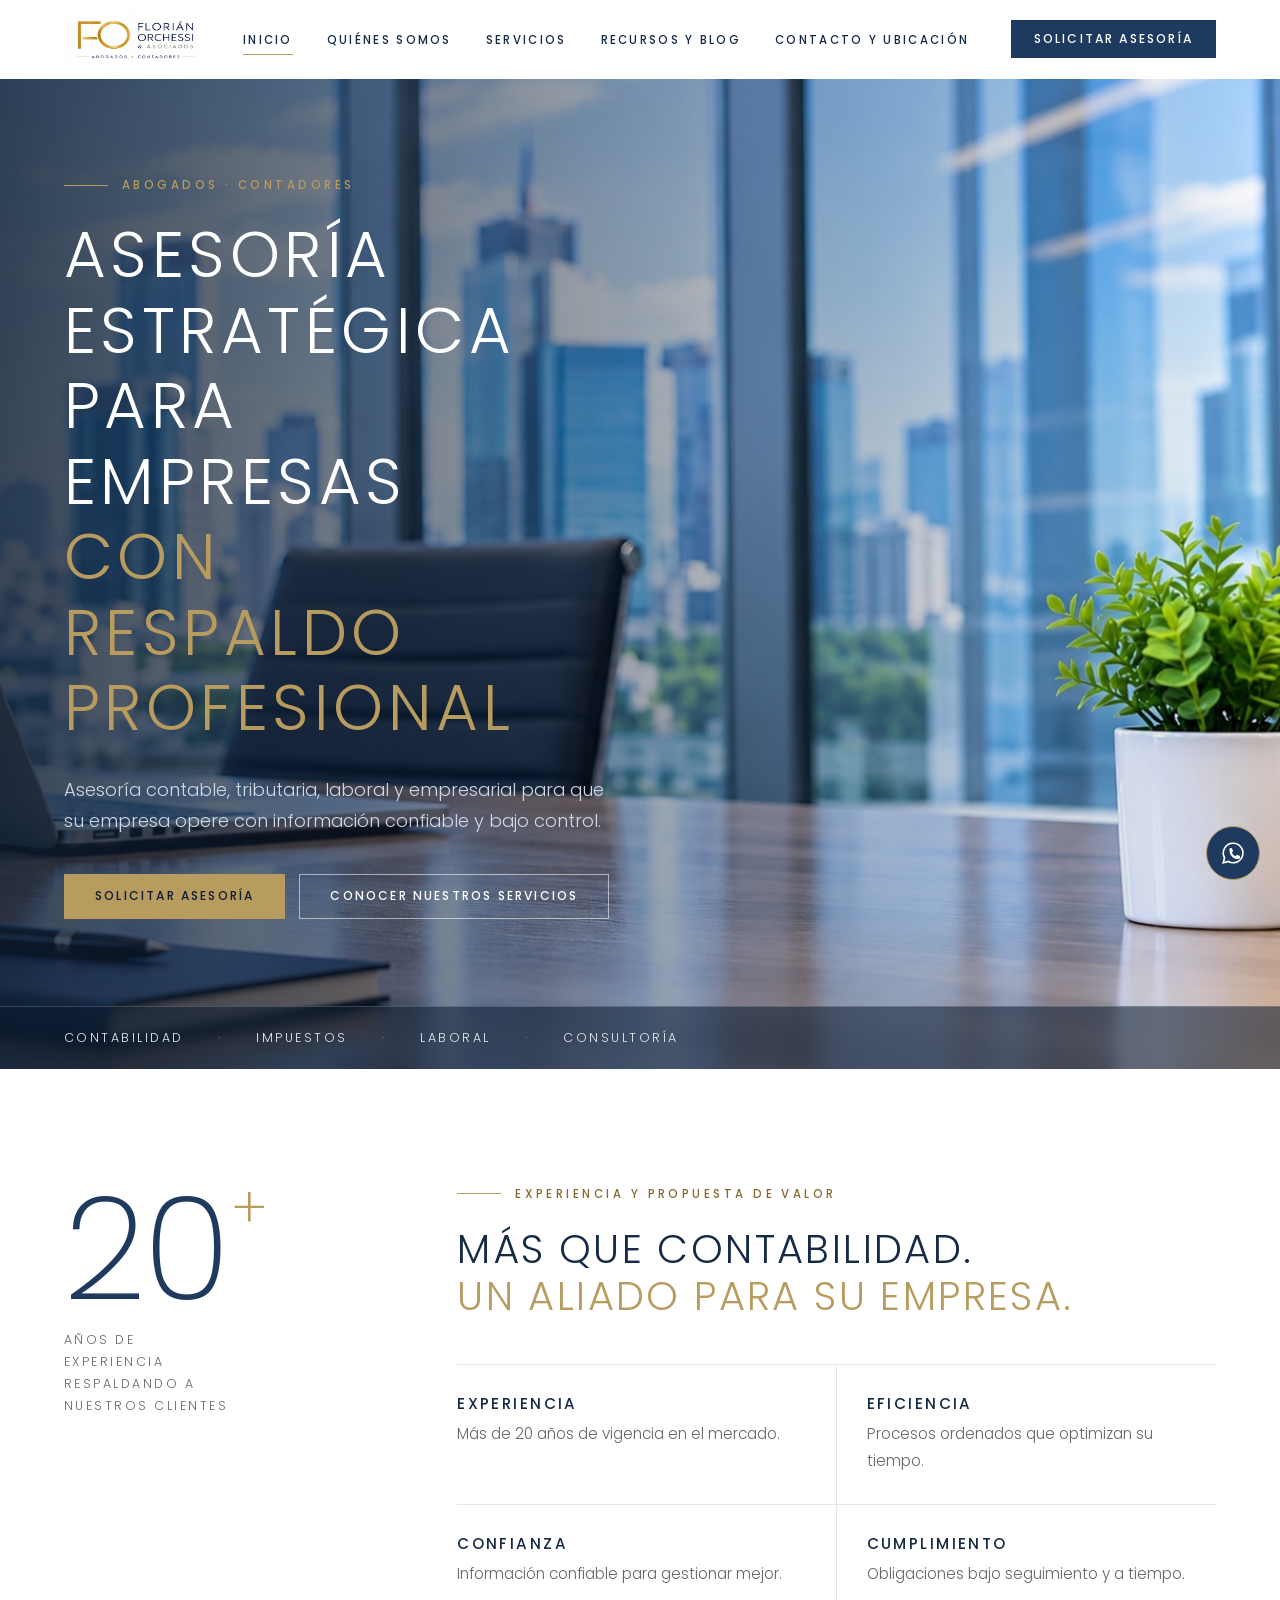
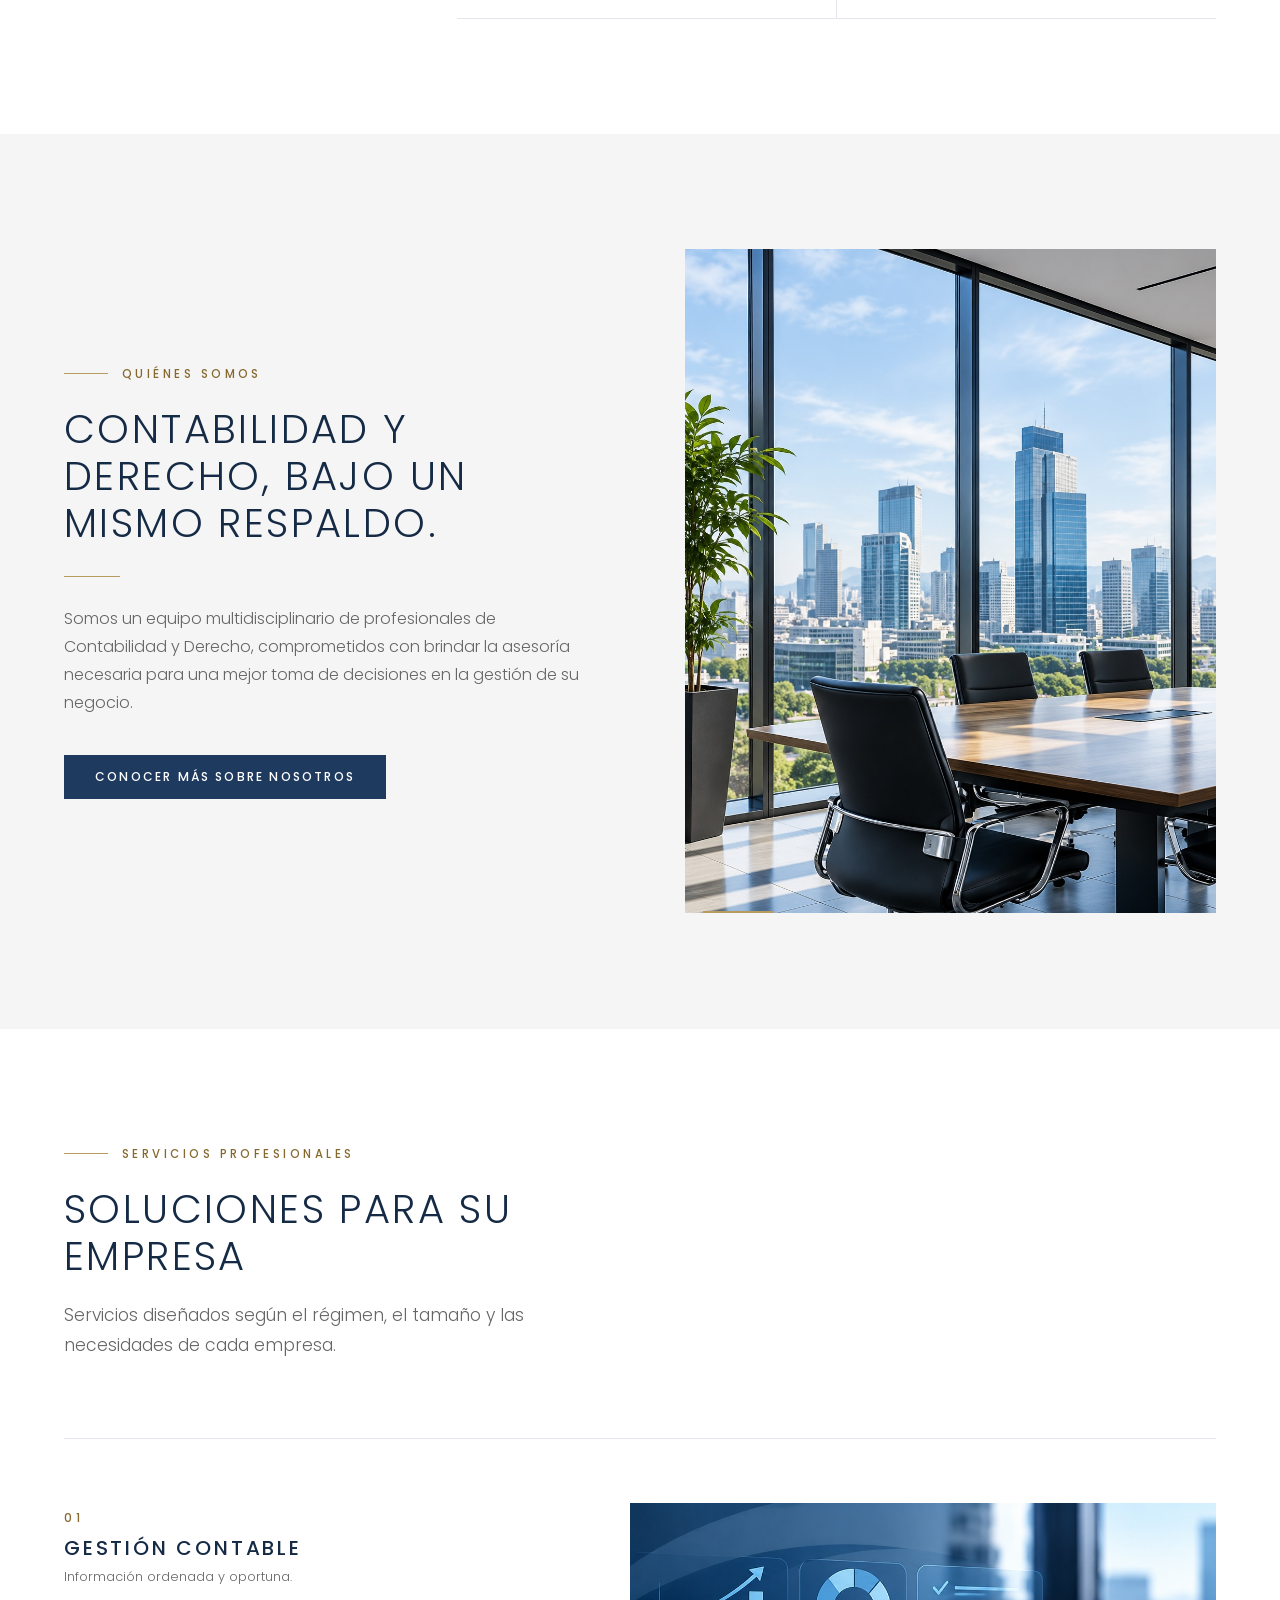
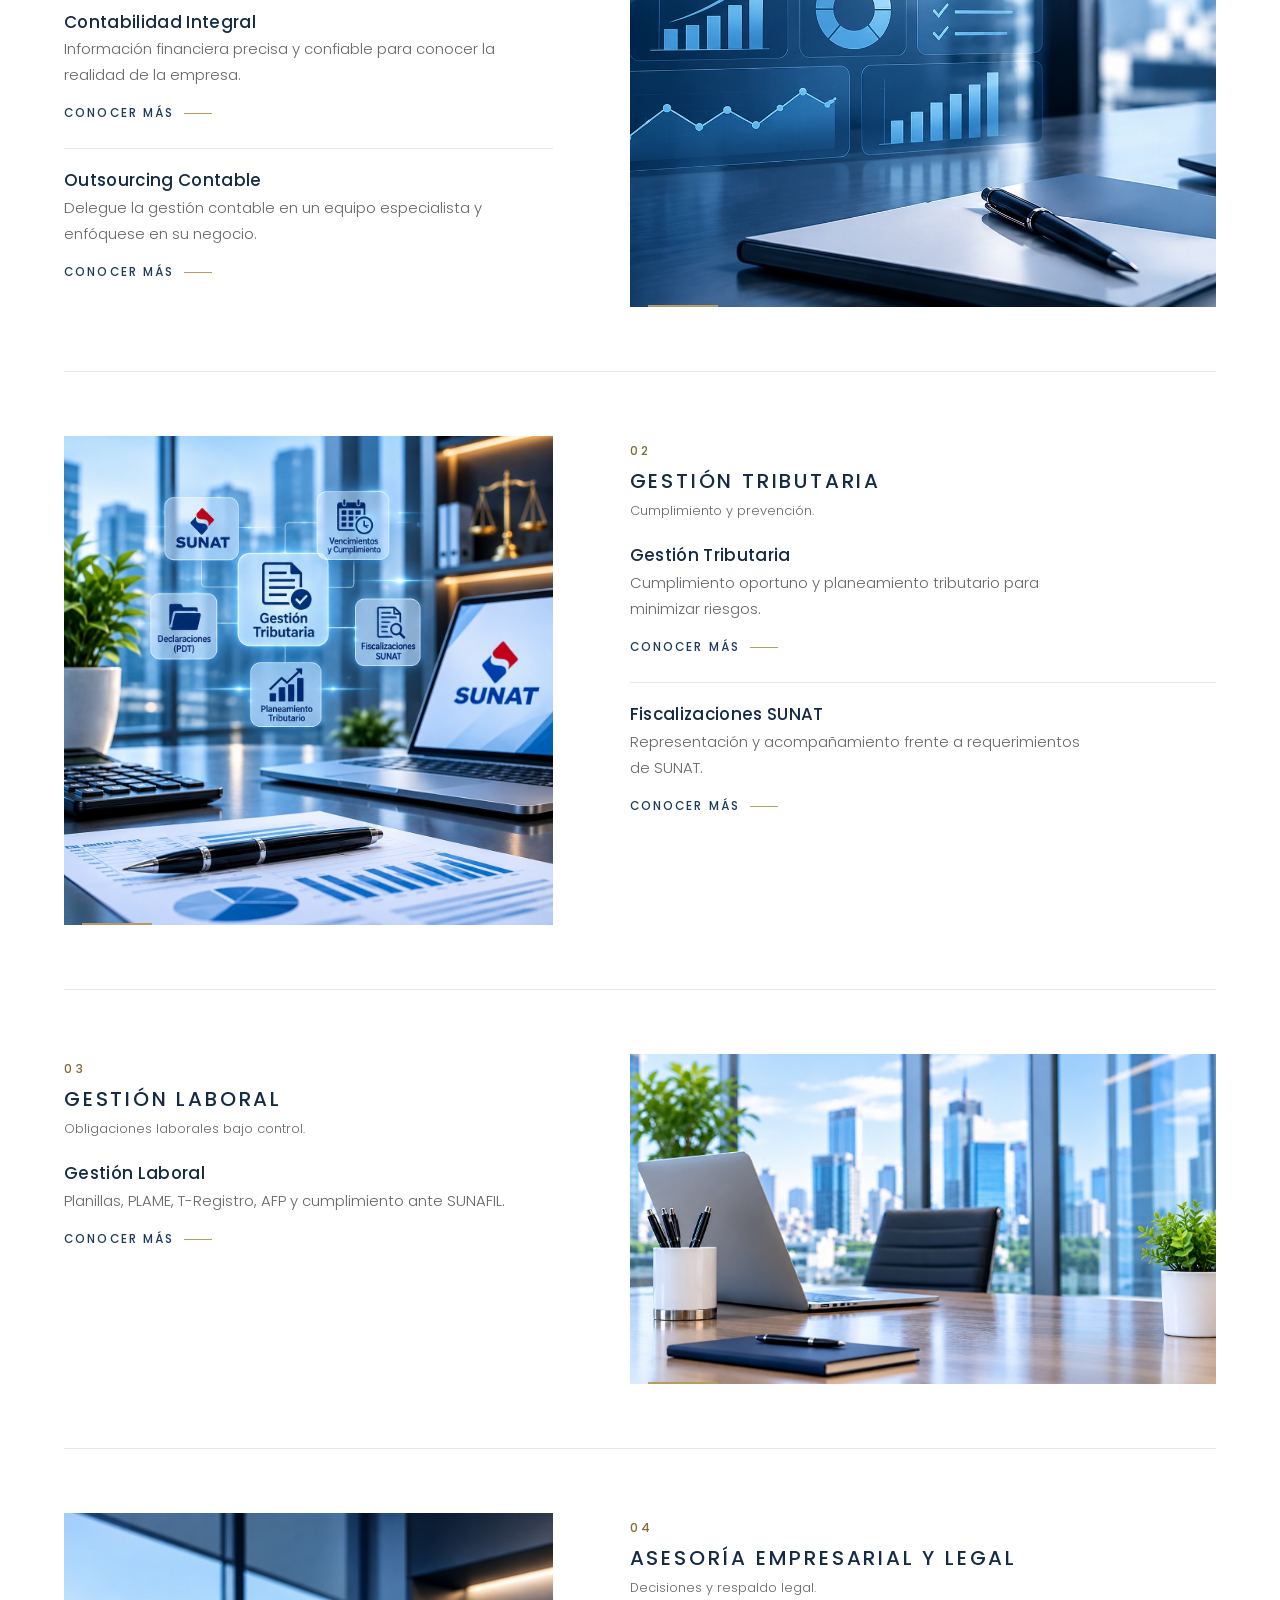
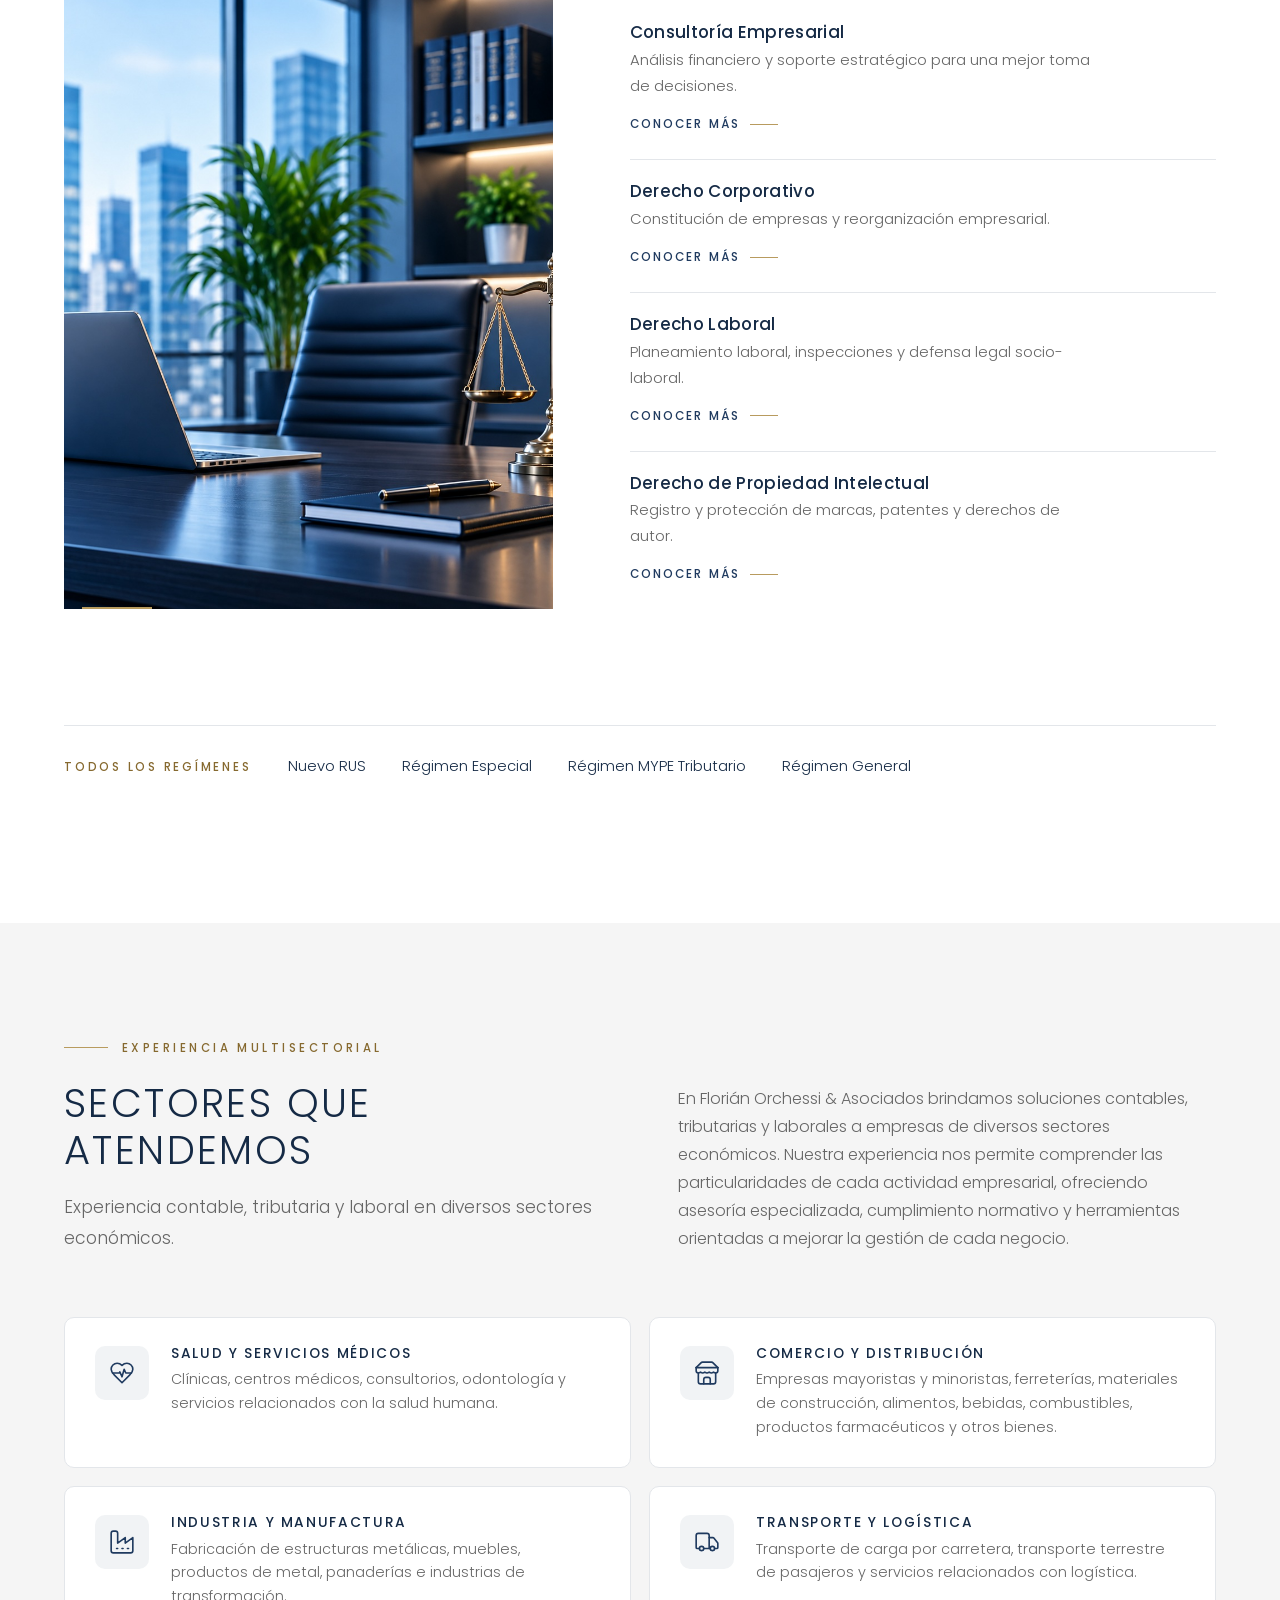
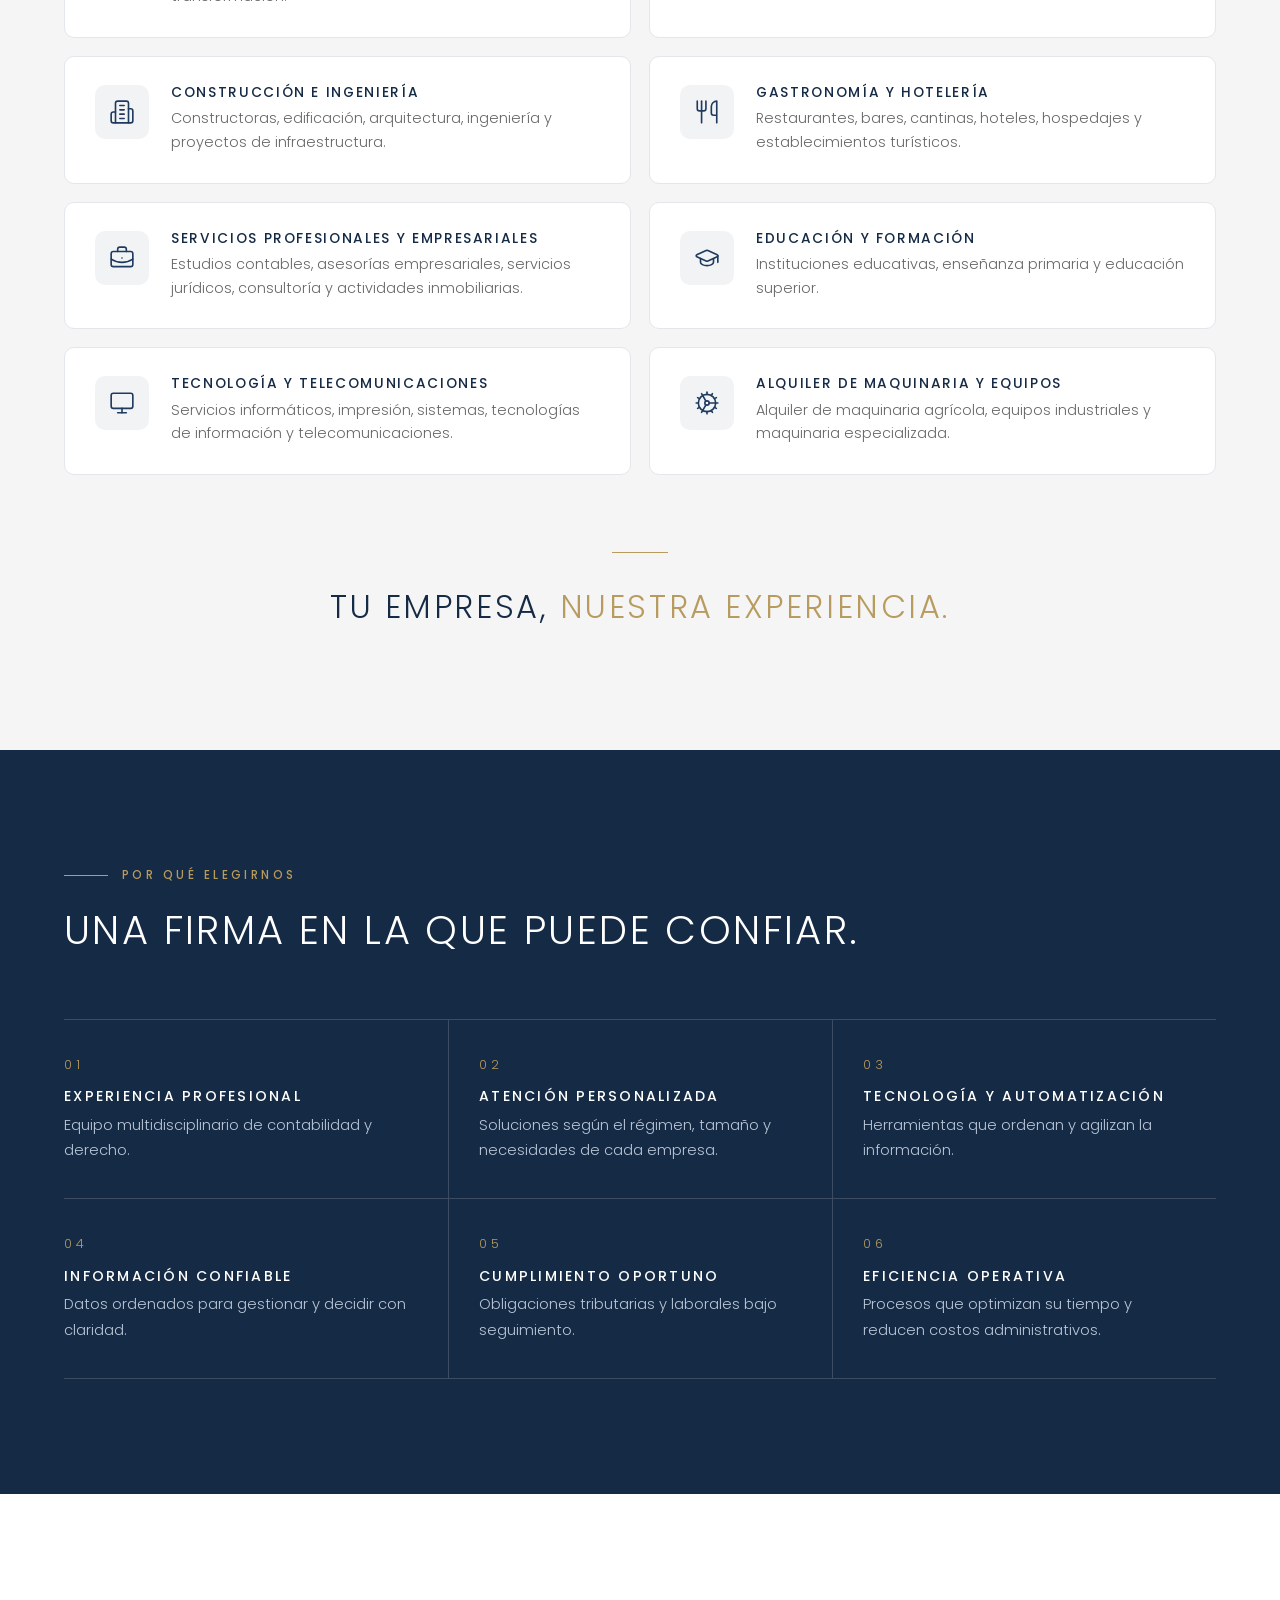
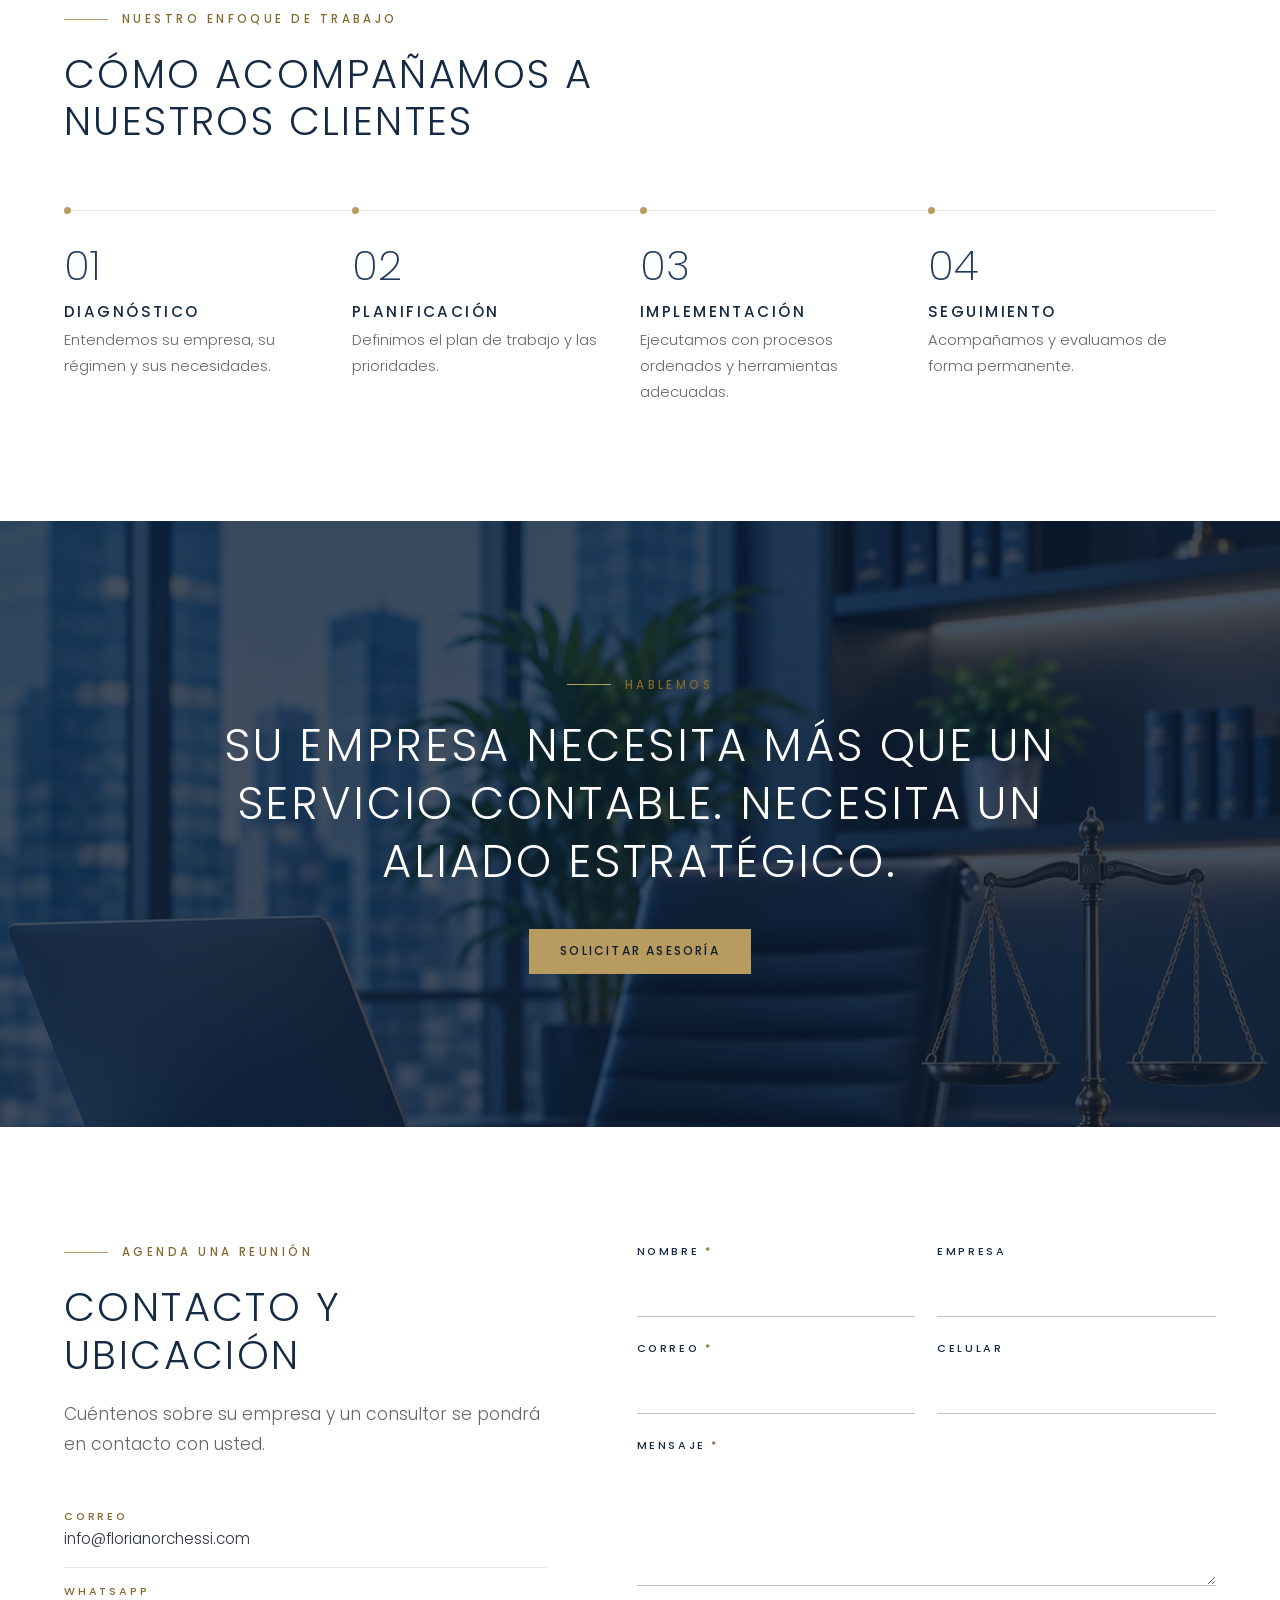
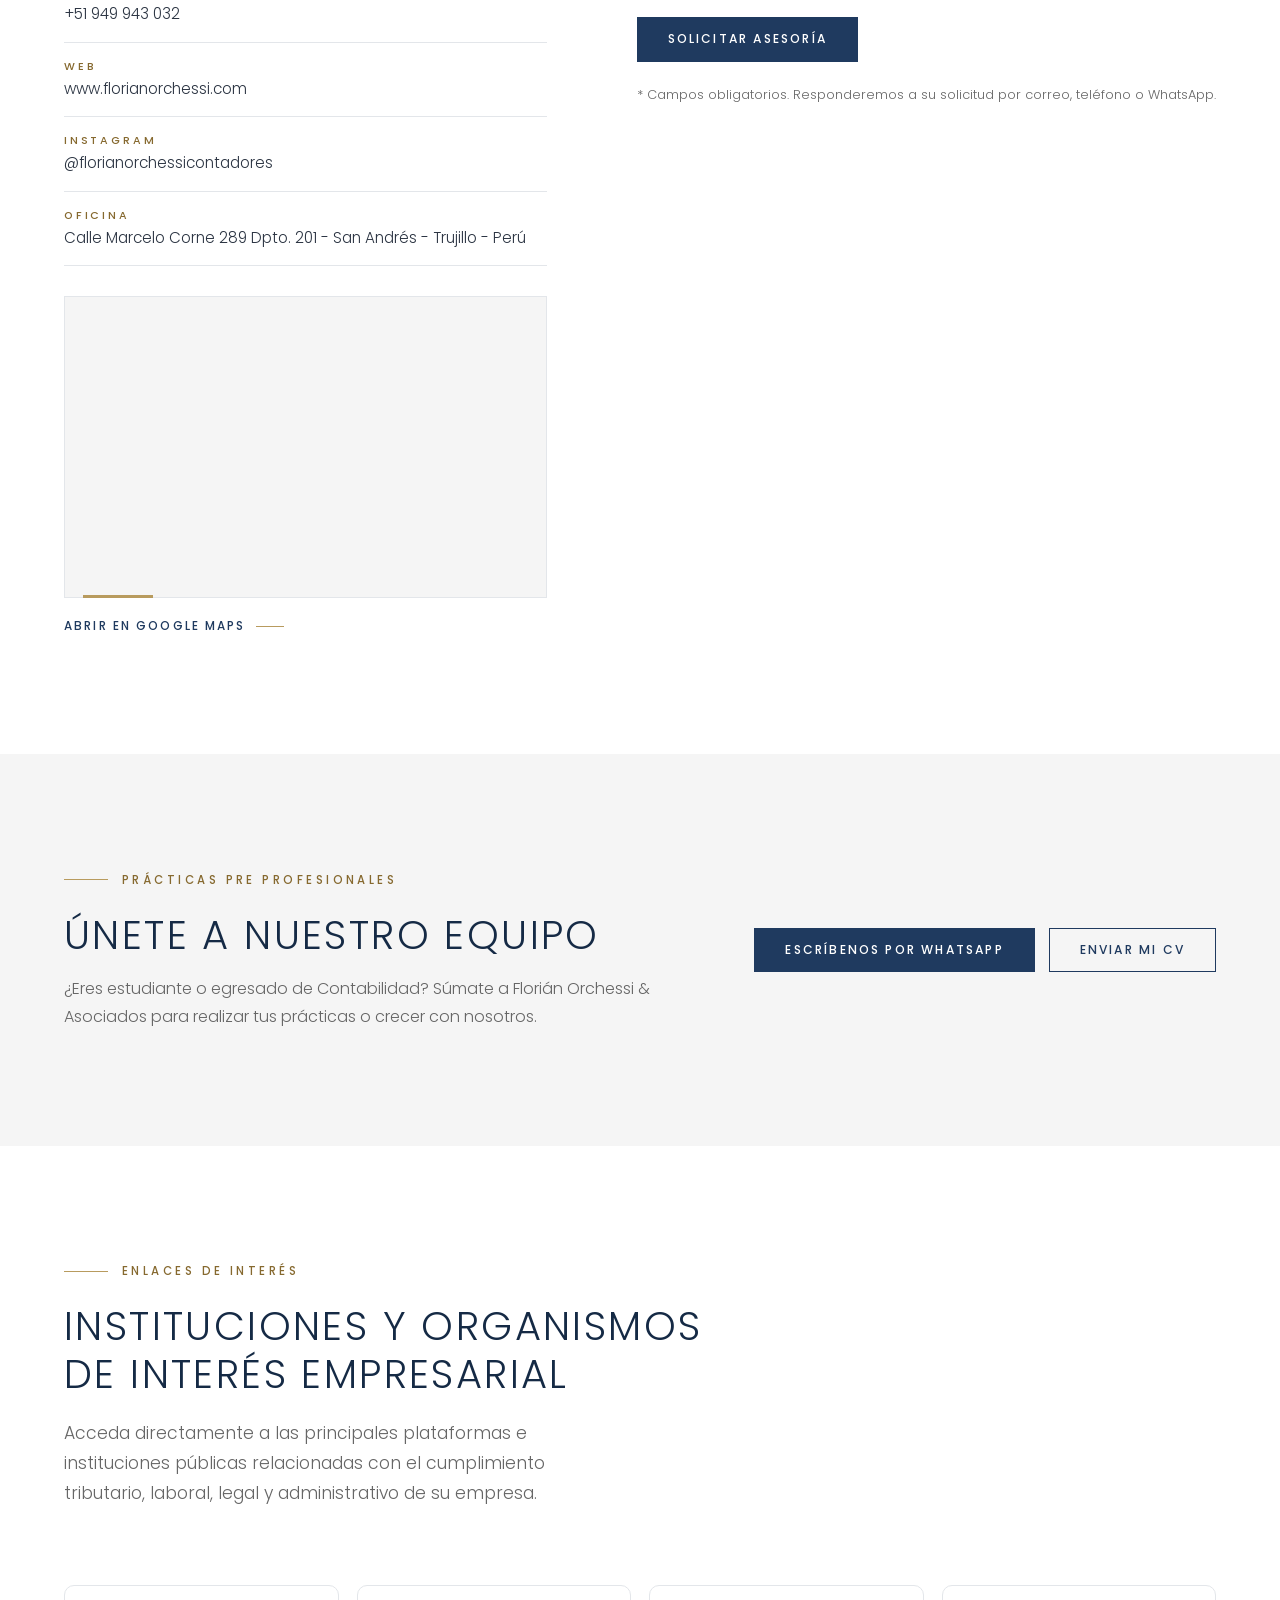
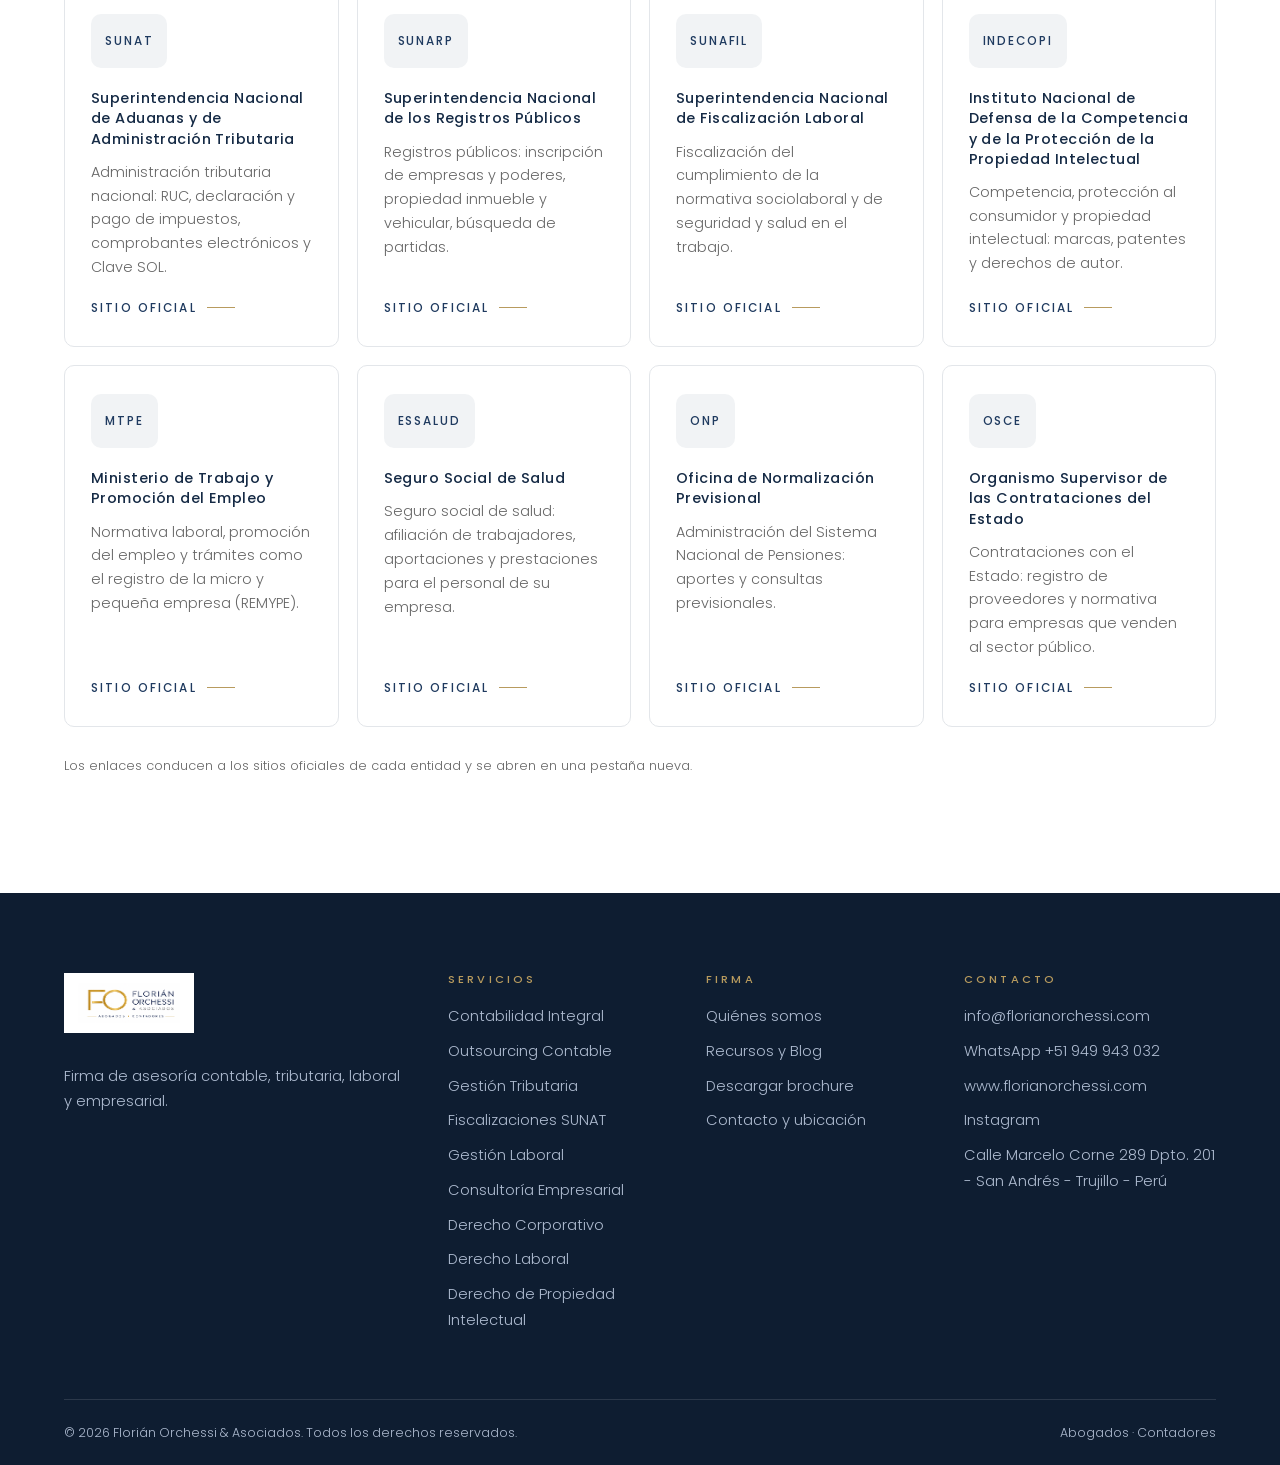
==== commit 2db40f70: "Update index.html" ====
--- a/index.html
+++ b/index.html
@@ -14,7 +14,7 @@
 <link rel="icon" href="logo.png">
 <link rel="preconnect" href="https://fonts.googleapis.com"><link rel="preconnect" href="https://fonts.gstatic.com" crossorigin>
 <link href="https://fonts.googleapis.com/css2?family=Poppins:wght@200;300;400;500&display=swap" rel="stylesheet">
-<link rel="stylesheet" href="style.css"><script type="application/ld+json">{"@context":"https://schema.org","@type":"ProfessionalService","name":"Florián Orchessi & Asociados","description":"Firma de asesoría contable, tributaria, laboral y empresarial en Trujillo, Perú.","url":"https://www.florianorchessi.com/","email":"gerencia@florianorchessi.com","telephone":"+51949943032","sameAs":["https://www.instagram.com/florianorchessicontadores/"],"address":{"@type":"PostalAddress","streetAddress":"Calle Marcelo Corne 289 Dpto. 201, San Andrés","addressLocality":"Trujillo","addressCountry":"PE"}}</script>
+<link rel="stylesheet" href="style.css"><script type="application/ld+json">{"@context":"https://schema.org","@type":"ProfessionalService","name":"Florián Orchessi & Asociados","description":"Firma de asesoría contable, tributaria, laboral y empresarial en Trujillo, Perú.","url":"https://www.florianorchessi.com/","email":"info@florianorchessi.com","telephone":"+51949943032","sameAs":["https://www.instagram.com/florianorchessicontadores/"],"address":{"@type":"PostalAddress","streetAddress":"Calle Marcelo Corne 289 Dpto. 201, San Andrés","addressLocality":"Trujillo","addressCountry":"PE"}}</script>
 </head><body>
 <a class="skip" href="#main">Saltar al contenido</a>
 <header class="nav"><div class="wrap nav-in">
@@ -81,7 +81,7 @@
 
 <section id="contacto"><div class="wrap contact">
 <div class="rv"><span class="kicker">Agenda una reunión</span><h2>Contacto y ubicación</h2><p class="lead" style="margin:20px 0 34px">Cuéntenos sobre su empresa y un consultor se pondrá en contacto con usted.</p>
-<ul class="cinfo"><li><small>Correo</small><a href="mailto:gerencia@florianorchessi.com">gerencia@florianorchessi.com</a></li><li><small>WhatsApp</small><a href="https://wa.me/51949943032" target="_blank" rel="noopener">+51 949 943 032</a></li><li><small>Web</small><a href="https://www.florianorchessi.com/">www.florianorchessi.com</a></li><li><small>Instagram</small><a href="https://www.instagram.com/florianorchessicontadores/" target="_blank" rel="noopener">@florianorchessicontadores</a></li><li><small>Oficina</small>Calle Marcelo Corne 289 Dpto. 201 - San Andrés - Trujillo - Perú</li></ul>
+<ul class="cinfo"><li><small>Correo</small><a href="mailto:info@florianorchessi.com">info@florianorchessi.com</a></li><li><small>WhatsApp</small><a href="https://wa.me/51949943032" target="_blank" rel="noopener">+51 949 943 032</a></li><li><small>Web</small><a href="https://www.florianorchessi.com/">www.florianorchessi.com</a></li><li><small>Instagram</small><a href="https://www.instagram.com/florianorchessicontadores/" target="_blank" rel="noopener">@florianorchessicontadores</a></li><li><small>Oficina</small>Calle Marcelo Corne 289 Dpto. 201 - San Andrés - Trujillo - Perú</li></ul>
 <!-- MAPA: búsqueda por dirección (sin coordenadas inventadas). Para fijar el punto exacto: Google Maps > Compartir > Insertar un mapa > copiar el src del iframe y pegarlo abajo. Ver LEEME.md -->
 <div class="map"><iframe title="Mapa de ubicación de la oficina de Florián Orchessi &amp; Asociados en Trujillo" src="https://www.google.com/maps?q=Calle%20Marcelo%20Corne%20289%2C%20San%20Andr%C3%A9s%2C%20Trujillo%2C%20Per%C3%BA&amp;output=embed" width="600" height="320" loading="lazy" referrerpolicy="no-referrer-when-downgrade" allowfullscreen></iframe></div>
 <a class="more map-link" href="https://www.google.com/maps/search/?api=1&amp;query=Calle%20Marcelo%20Corne%20289%2C%20San%20Andr%C3%A9s%2C%20Trujillo%2C%20Per%C3%BA" target="_blank" rel="noopener noreferrer">Abrir en Google Maps</a></div>
@@ -96,7 +96,7 @@
 <p class="note">* Campos obligatorios. Responderemos a su solicitud por correo, teléfono o WhatsApp.</p></form></div></section>
 
 <section class="soft" id="unete"><div class="wrap join rv"><div><span class="kicker">Prácticas pre profesionales</span><h2>Únete a nuestro equipo</h2><p style="margin-top:16px">¿Eres estudiante o egresado de Contabilidad? Súmate a Florián Orchessi &amp; Asociados para realizar tus prácticas o crecer con nosotros.</p></div>
-<div class="actions" style="margin:0"><a class="btn" target="_blank" rel="noopener" href="https://wa.me/51949943032?text=Hola%2C%20soy%20estudiante/profesional%20y%20me%20interesa%20postular%20a%20Florián%20Orchessi%20%26%20Asociados">Escríbenos por WhatsApp</a><a class="btn line" href="mailto:gerencia@florianorchessi.com?subject=Postulaci%C3%B3n%20-%20Pr%C3%A1cticas%20o%20Trabajo">Enviar mi CV</a></div></div></section>
+<div class="actions" style="margin:0"><a class="btn" target="_blank" rel="noopener" href="https://wa.me/51949943032?text=Hola%2C%20soy%20estudiante/profesional%20y%20me%20interesa%20postular%20a%20Florián%20Orchessi%20%26%20Asociados">Escríbenos por WhatsApp</a><a class="btn line" href="mailto:rrhh@florianorchessi.com?subject=Postulaci%C3%B3n%20-%20Pr%C3%A1cticas%20o%20Trabajo">Enviar mi CV</a></div></div></section>
 
 <section id="instituciones"><div class="wrap">
 <div class="sec-head rv"><span class="kicker">Enlaces de interés</span><h2>Instituciones y organismos de interés empresarial</h2><p class="lead" style="margin-top:20px">Acceda directamente a las principales plataformas e instituciones públicas relacionadas con el cumplimiento tributario, laboral, legal y administrativo de su empresa.</p></div>
@@ -109,7 +109,7 @@
 <p>Firma de asesoría contable, tributaria, laboral y empresarial.</p></div>
 <div><h4>Servicios</h4><ul><li><a href="contabilidad-integral.html">Contabilidad Integral</a></li><li><a href="outsourcing-contable.html">Outsourcing Contable</a></li><li><a href="gestion-tributaria.html">Gestión Tributaria</a></li><li><a href="fiscalizaciones-sunat.html">Fiscalizaciones SUNAT</a></li><li><a href="gestion-laboral.html">Gestión Laboral</a></li><li><a href="consultoria-empresarial.html">Consultoría Empresarial</a></li><li><a href="derecho-corporativo.html">Derecho Corporativo</a></li><li><a href="derecho-laboral.html">Derecho Laboral</a></li><li><a href="derecho-propiedad-intelectual.html">Derecho de Propiedad Intelectual</a></li></ul></div>
 <div><h4>Firma</h4><ul><li><a href="quienes-somos.html">Quiénes somos</a></li><li><a href="recursos.html">Recursos y Blog</a></li><li><a href="assets/docs/Brochure-Florian-Orchessi-Asociados.pdf" download>Descargar brochure</a></li><li><a href="index.html#contacto">Contacto y ubicación</a></li></ul></div>
-<div><h4>Contacto</h4><ul><li><a href="mailto:gerencia@florianorchessi.com">gerencia@florianorchessi.com</a></li><li><a href="https://wa.me/51949943032" target="_blank" rel="noopener">WhatsApp +51 949 943 032</a></li><li><a href="https://www.florianorchessi.com/">www.florianorchessi.com</a></li><li><a href="https://www.instagram.com/florianorchessicontadores/" target="_blank" rel="noopener">Instagram</a></li><li>Calle Marcelo Corne 289 Dpto. 201 - San Andrés - Trujillo - Perú</li></ul></div>
+<div><h4>Contacto</h4><ul><li><a href="mailto:info@florianorchessi.com">info@florianorchessi.com</a></li><li><a href="https://wa.me/51949943032" target="_blank" rel="noopener">WhatsApp +51 949 943 032</a></li><li><a href="https://www.florianorchessi.com/">www.florianorchessi.com</a></li><li><a href="https://www.instagram.com/florianorchessicontadores/" target="_blank" rel="noopener">Instagram</a></li><li>Calle Marcelo Corne 289 Dpto. 201 - San Andrés - Trujillo - Perú</li></ul></div>
 </div>
 <div class="f-bot"><span>© 2026 Florián Orchessi &amp; Asociados. Todos los derechos reservados.</span><span>Abogados · Contadores</span></div></div></footer>
 <a class="wa" href="https://wa.me/51949943032?text=Hola%2C%20quiero%20más%20información%20sobre%20sus%20servicios" target="_blank" rel="noopener" aria-label="Escribir por WhatsApp"><svg viewBox="0 0 24 24" aria-hidden="true"><path d="M12 3a9 9 0 0 0-7.8 13.4L3 21l4.7-1.2A9 9 0 1 0 12 3Z" fill="none" stroke="currentColor" stroke-width="1.5"/><path d="M8.5 8.7c.2-.7 1-1.4 1.7-1.3.4 0 .8.3 1.1 1l.6 1.3c.2.4.1.8-.2 1.1l-.5.6c-.2.2-.2.5 0 .8.6 1 1.6 2 2.6 2.5.3.2.6.1.8-.1l.6-.6c.3-.3.7-.4 1.1-.2l1.3.6c.6.3 1 .7 1 1.2.1.8-.6 1.5-1.3 1.8-1.9.7-4.3-.2-6.1-2-1.8-1.8-2.8-4.1-2.2-5.9Z" fill="currentColor"/></svg></a>
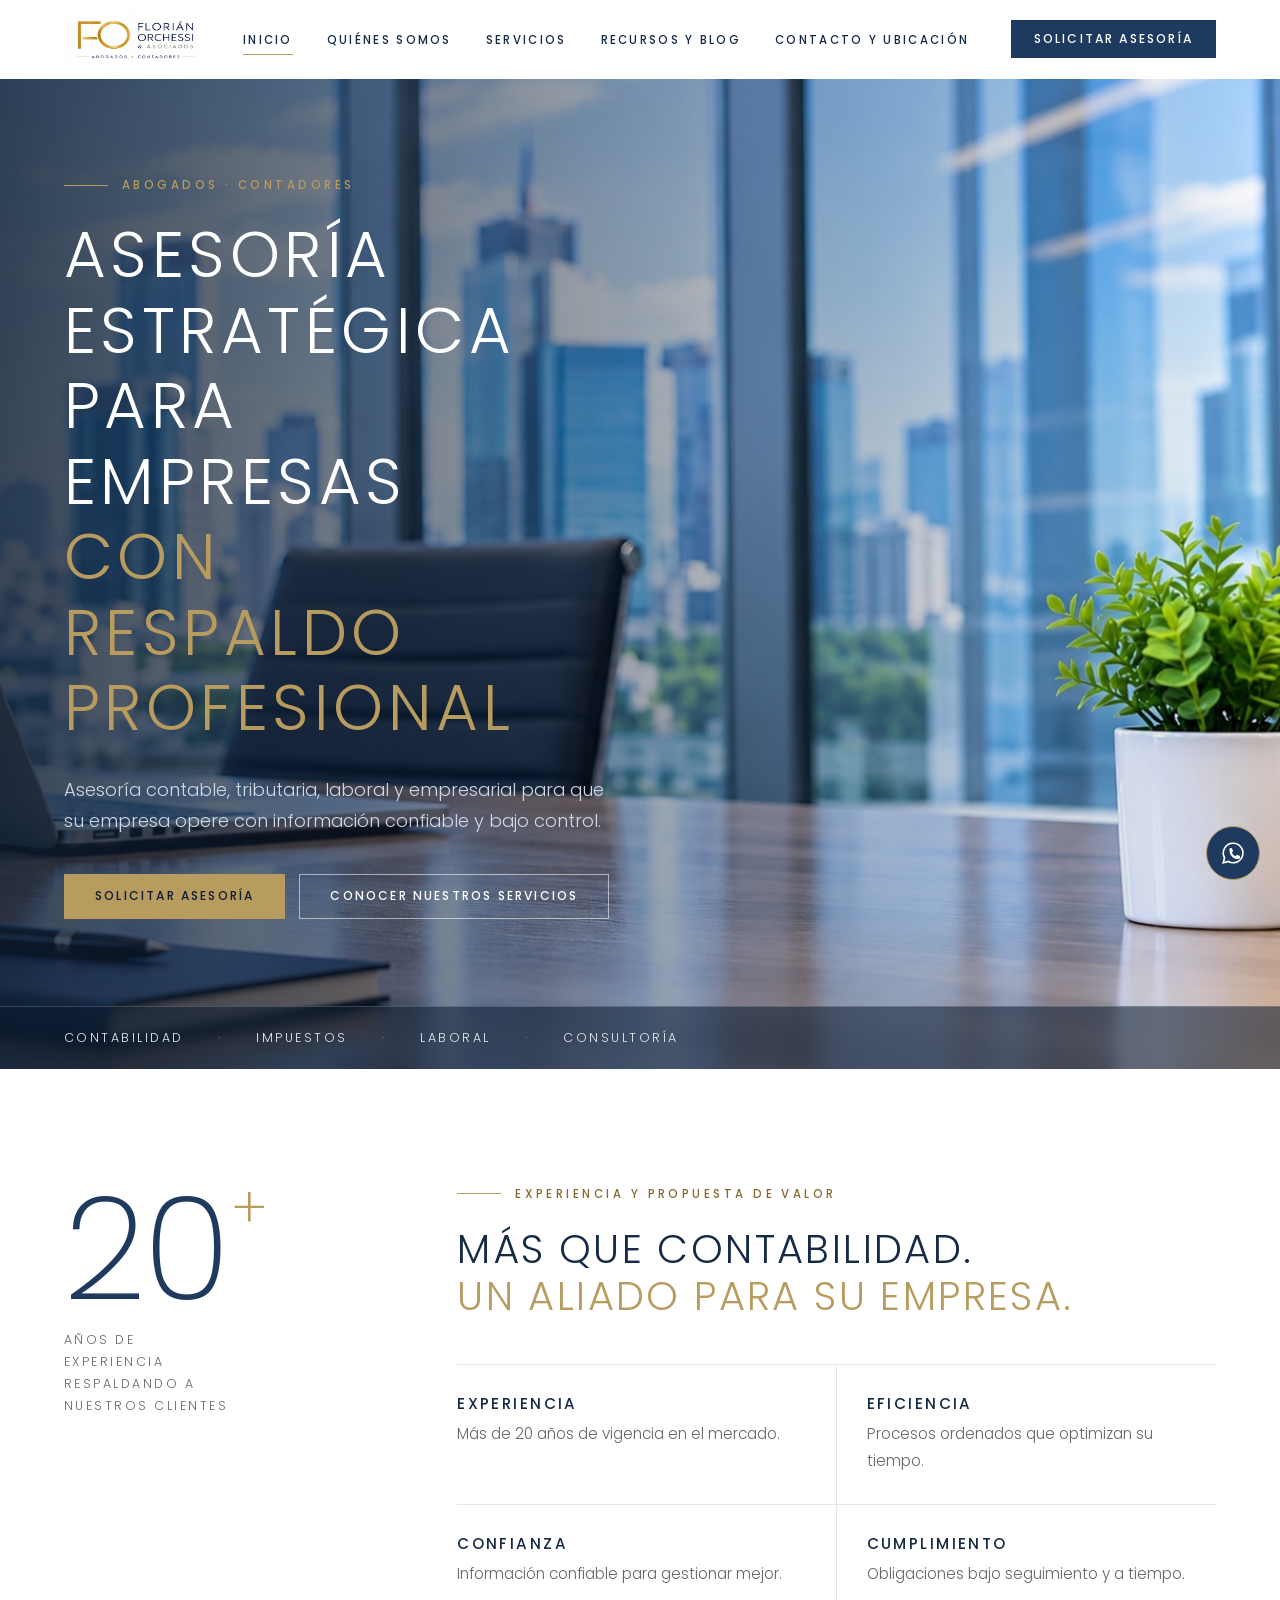
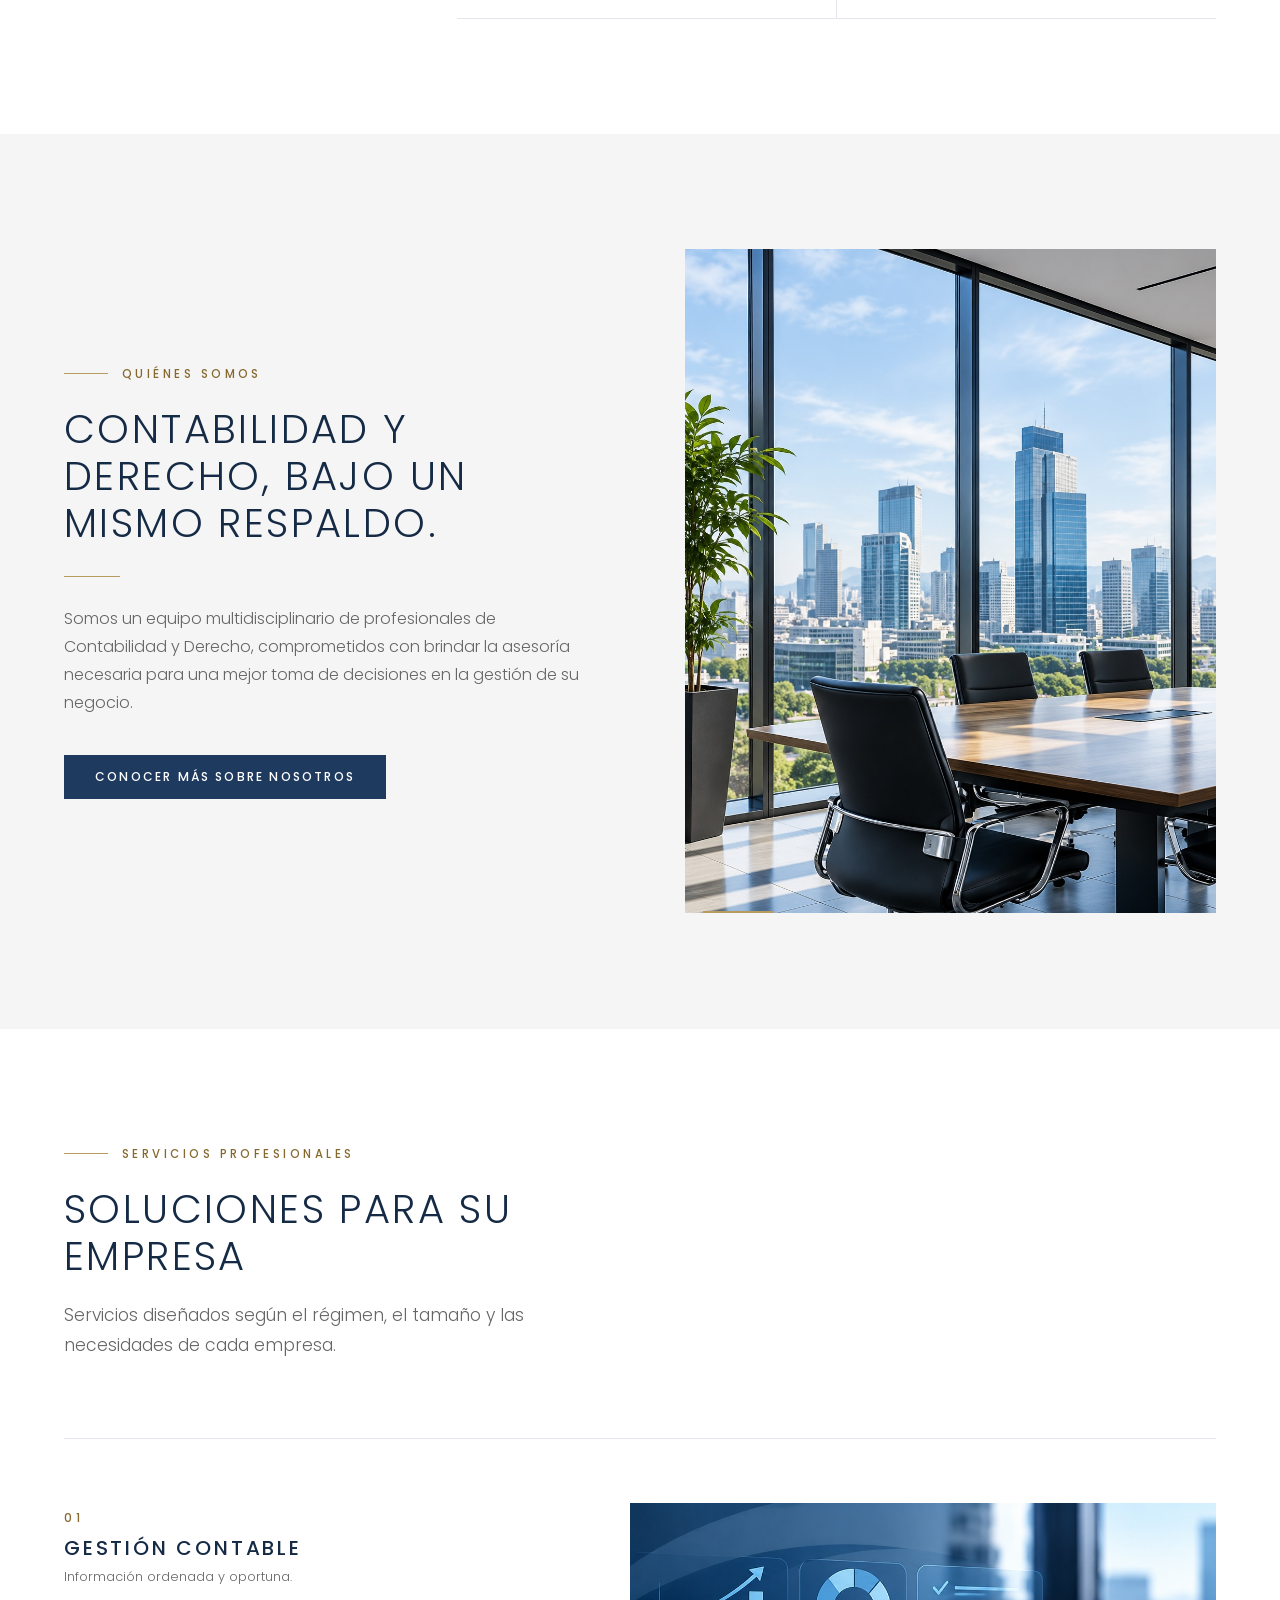
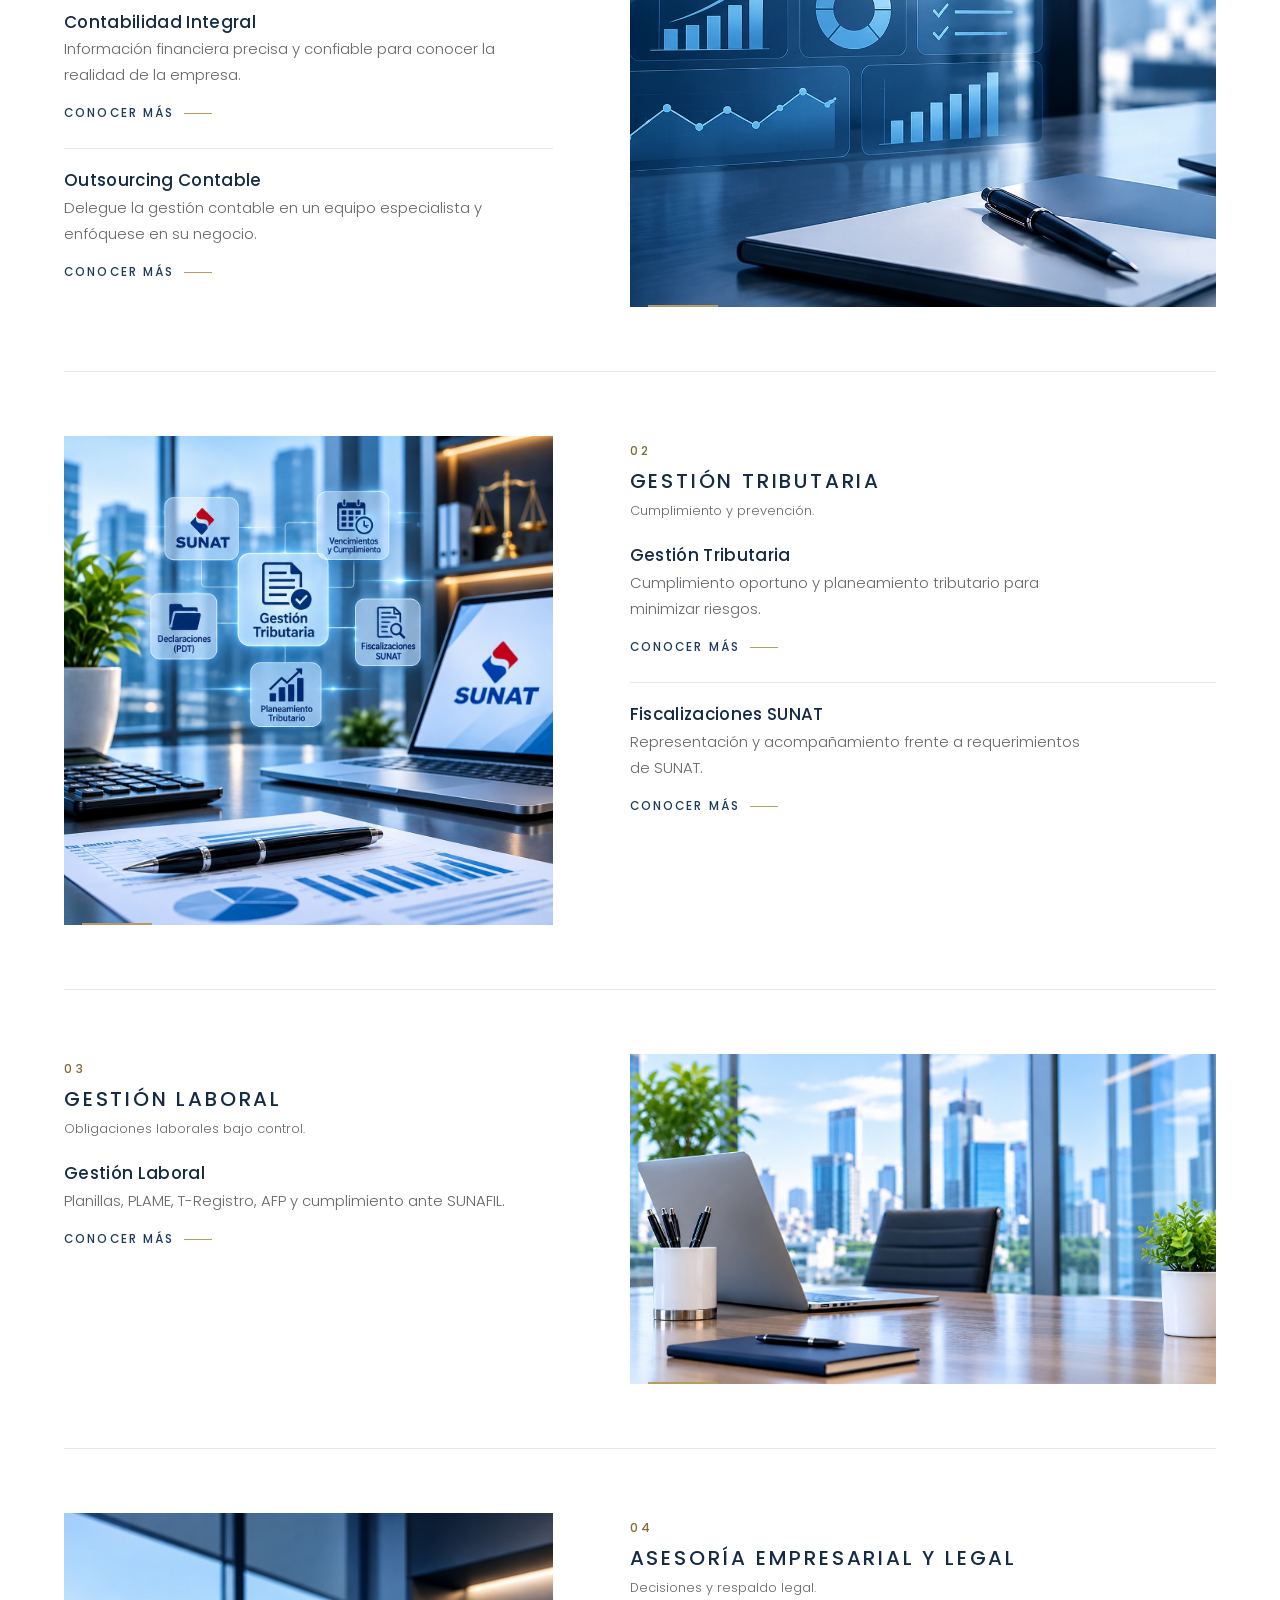
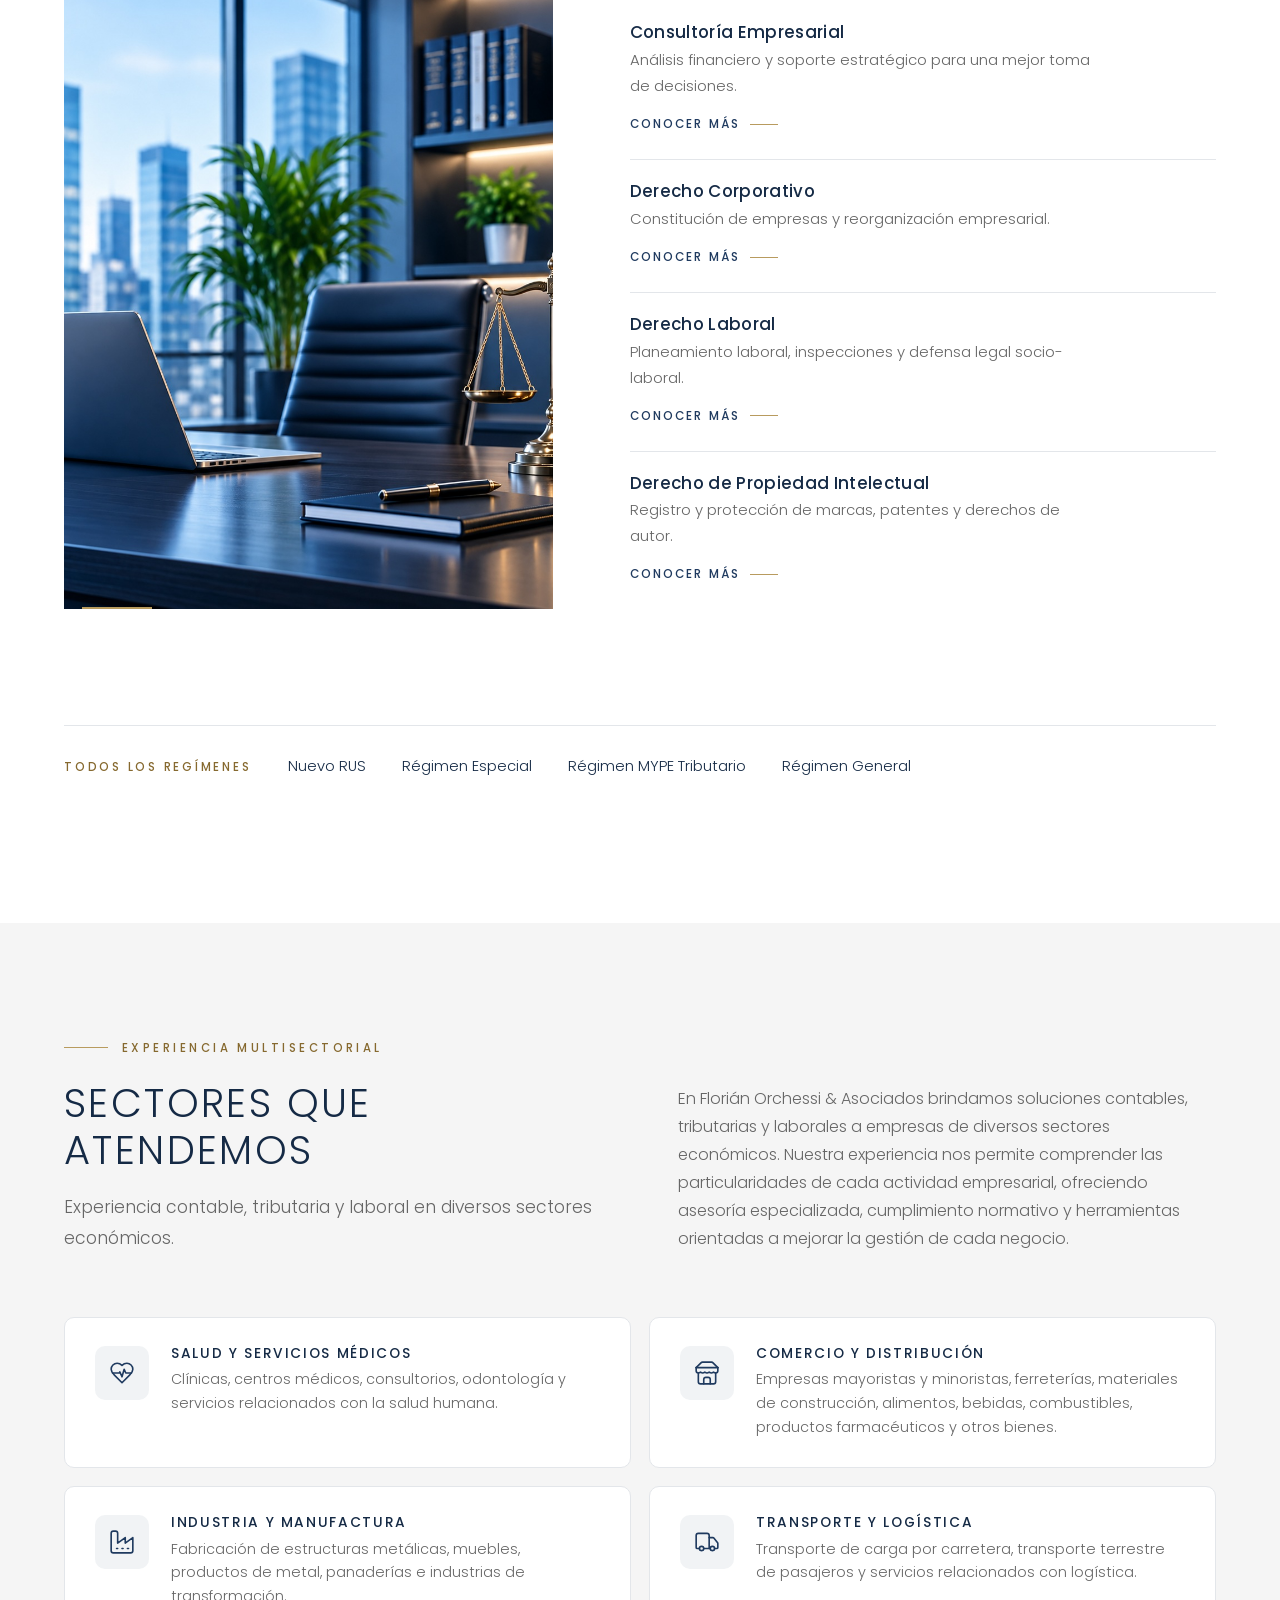
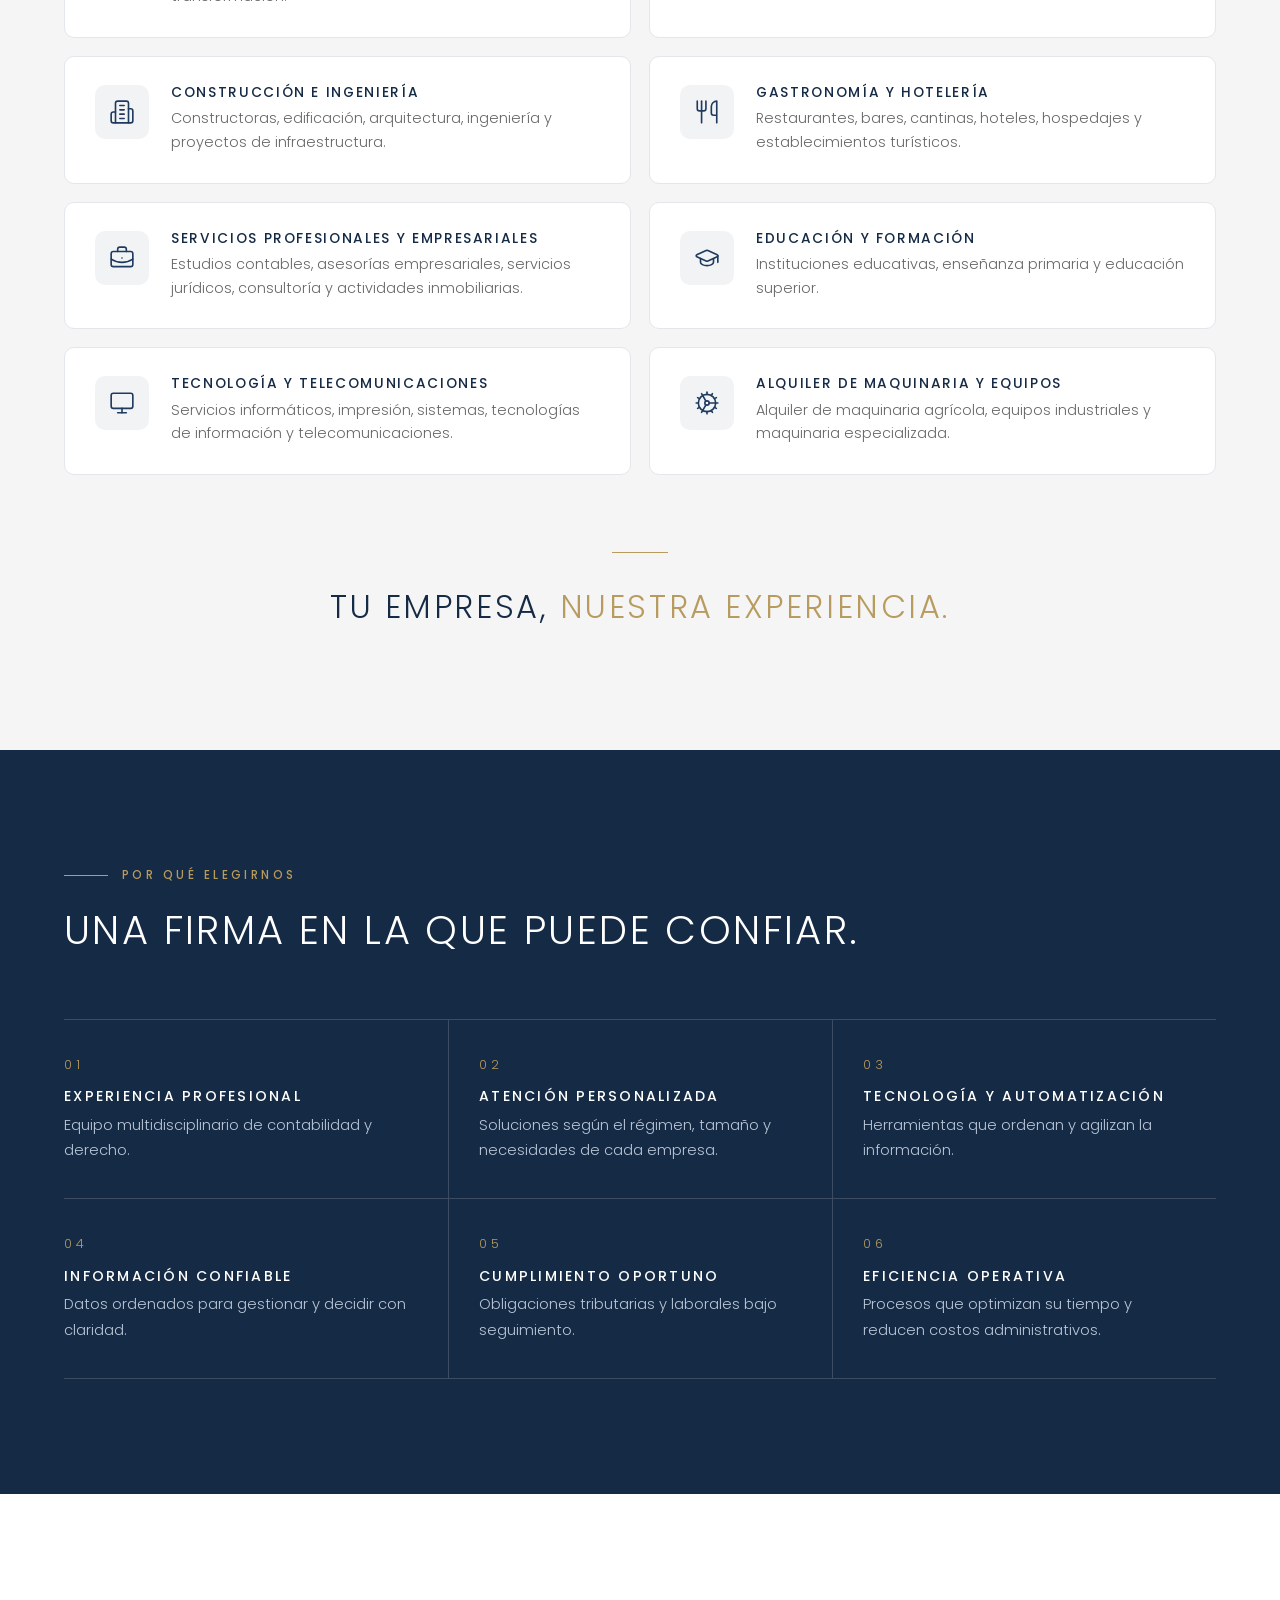
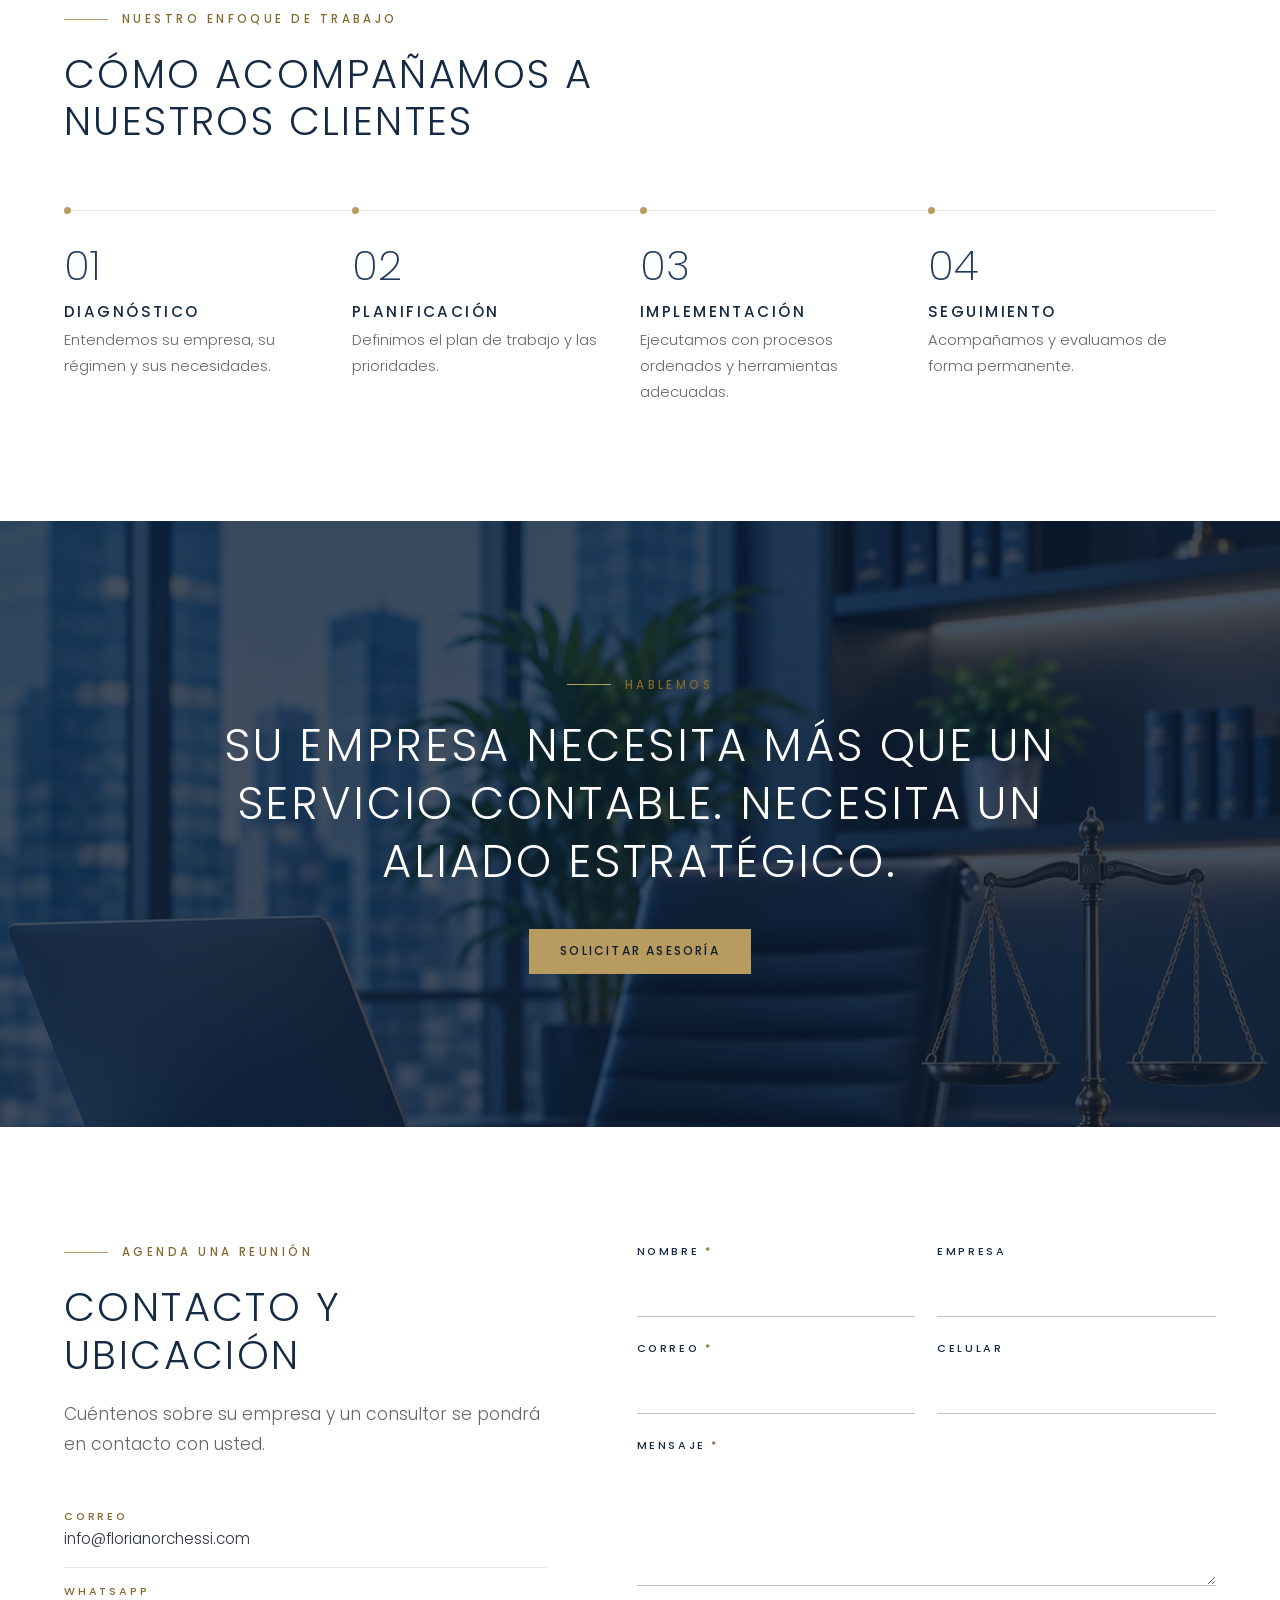
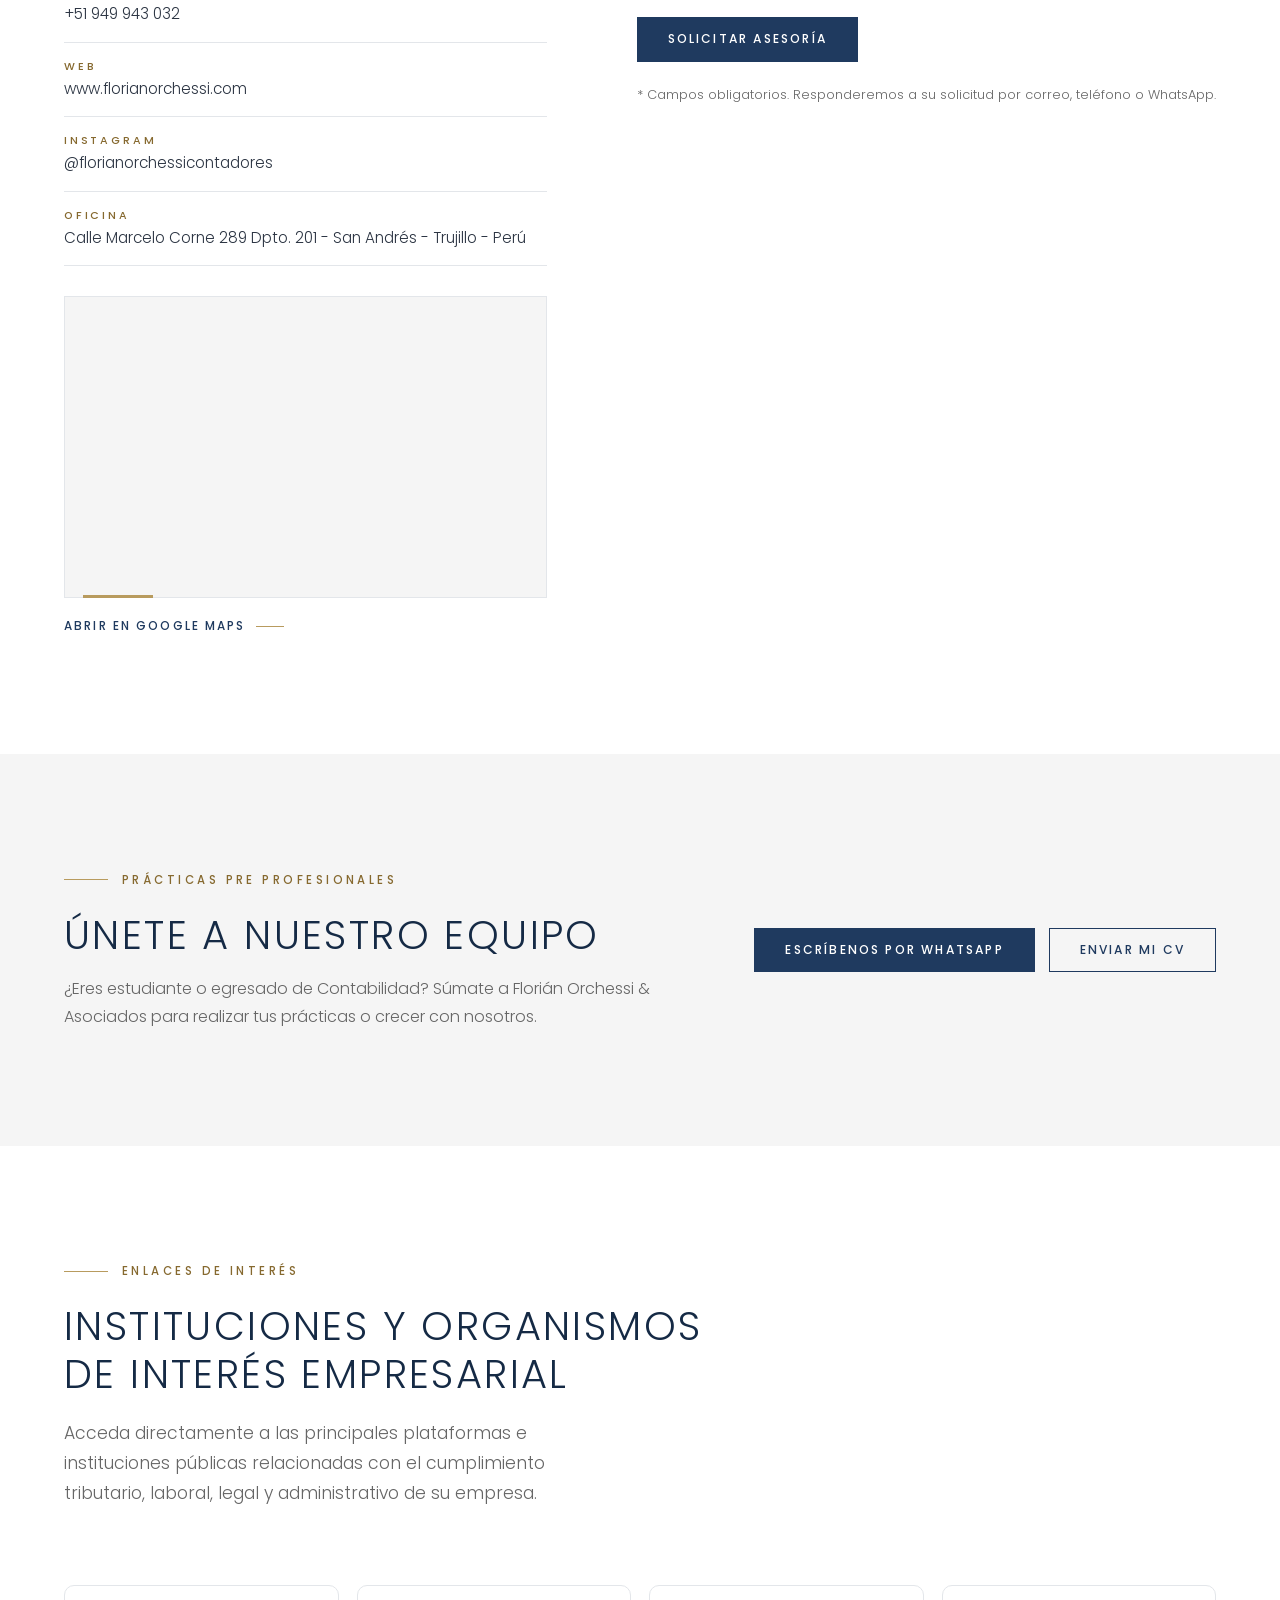
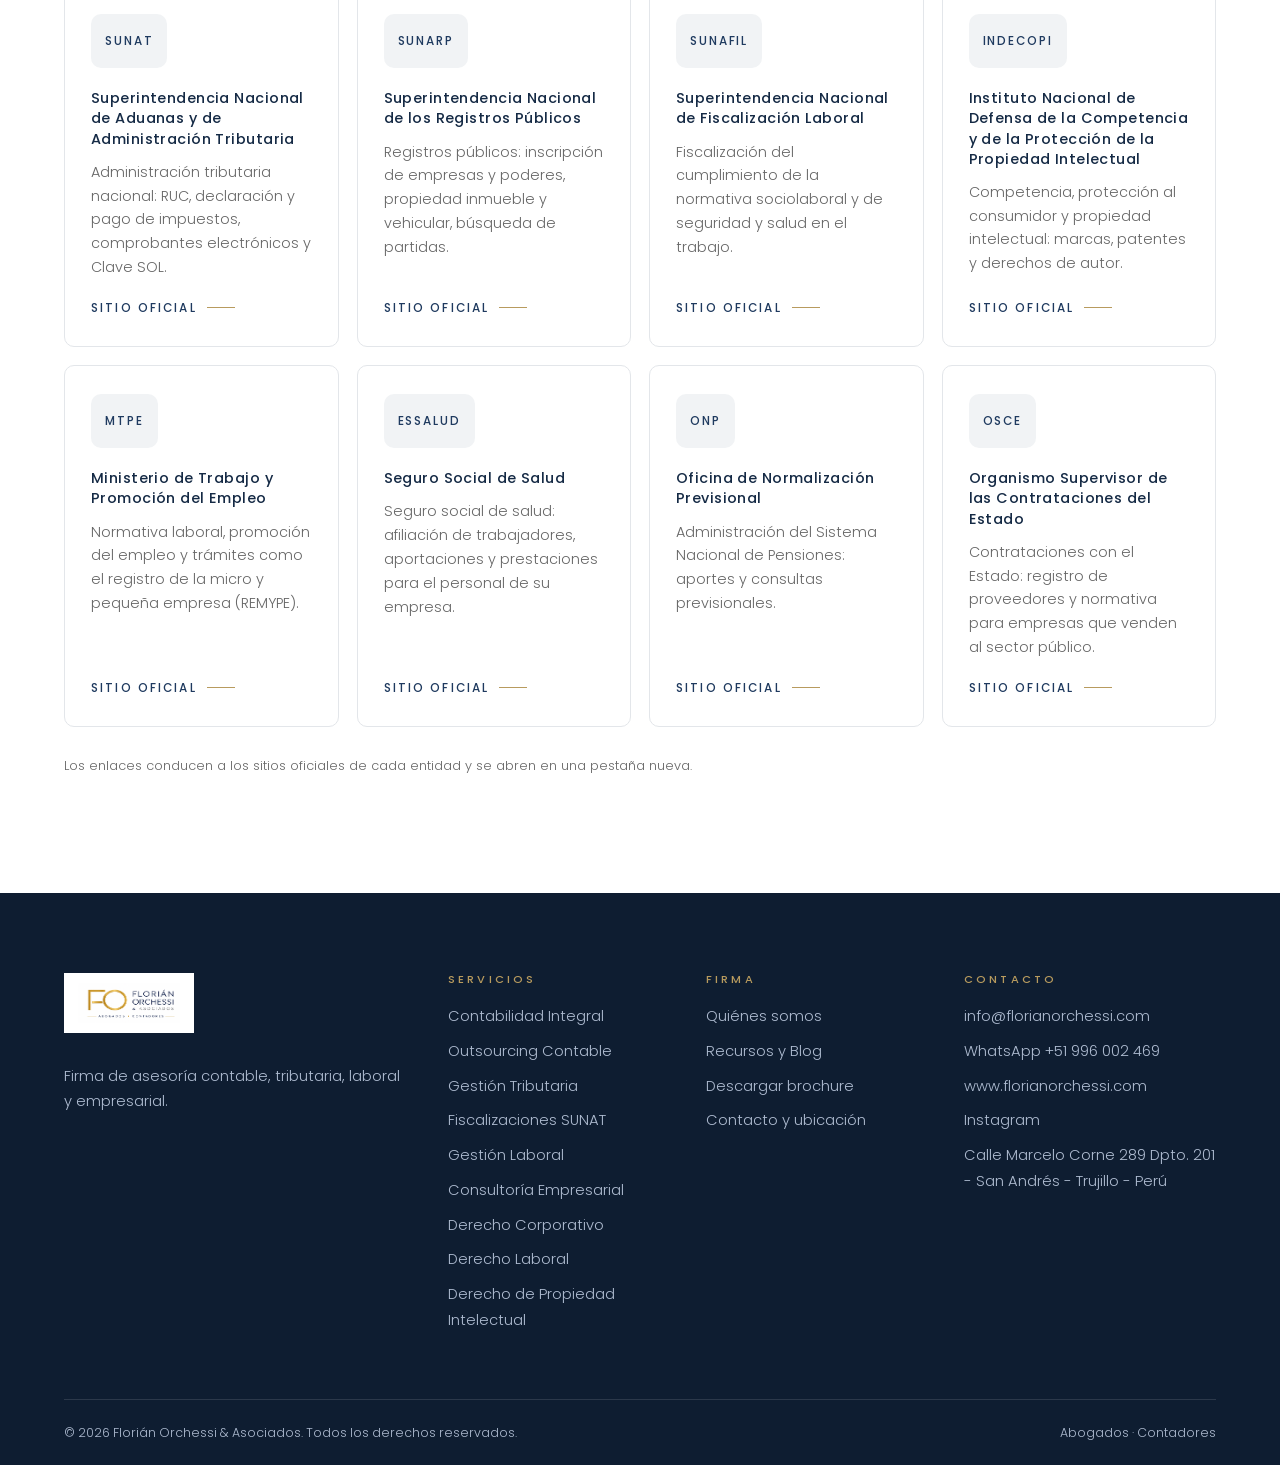
==== commit e576a947: "Update index.html" ====
--- a/index.html
+++ b/index.html
@@ -14,7 +14,7 @@
 <link rel="icon" href="logo.png">
 <link rel="preconnect" href="https://fonts.googleapis.com"><link rel="preconnect" href="https://fonts.gstatic.com" crossorigin>
 <link href="https://fonts.googleapis.com/css2?family=Poppins:wght@200;300;400;500&display=swap" rel="stylesheet">
-<link rel="stylesheet" href="style.css"><script type="application/ld+json">{"@context":"https://schema.org","@type":"ProfessionalService","name":"Florián Orchessi & Asociados","description":"Firma de asesoría contable, tributaria, laboral y empresarial en Trujillo, Perú.","url":"https://www.florianorchessi.com/","email":"info@florianorchessi.com","telephone":"+51949943032","sameAs":["https://www.instagram.com/florianorchessicontadores/"],"address":{"@type":"PostalAddress","streetAddress":"Calle Marcelo Corne 289 Dpto. 201, San Andrés","addressLocality":"Trujillo","addressCountry":"PE"}}</script>
+<link rel="stylesheet" href="style.css"><script type="application/ld+json">{"@context":"https://schema.org","@type":"ProfessionalService","name":"Florián Orchessi & Asociados","description":"Firma de asesoría contable, tributaria, laboral y empresarial en Trujillo, Perú.","url":"https://www.florianorchessi.com/","email":"info@florianorchessi.com","telephone":"+51996002469","sameAs":["https://www.instagram.com/florianorchessicontadores/"],"address":{"@type":"PostalAddress","streetAddress":"Calle Marcelo Corne 289 Dpto. 201, San Andrés","addressLocality":"Trujillo","addressCountry":"PE"}}</script>
 </head><body>
 <a class="skip" href="#main">Saltar al contenido</a>
 <header class="nav"><div class="wrap nav-in">
@@ -81,10 +81,10 @@
 
 <section id="contacto"><div class="wrap contact">
 <div class="rv"><span class="kicker">Agenda una reunión</span><h2>Contacto y ubicación</h2><p class="lead" style="margin:20px 0 34px">Cuéntenos sobre su empresa y un consultor se pondrá en contacto con usted.</p>
-<ul class="cinfo"><li><small>Correo</small><a href="mailto:info@florianorchessi.com">info@florianorchessi.com</a></li><li><small>WhatsApp</small><a href="https://wa.me/51949943032" target="_blank" rel="noopener">+51 949 943 032</a></li><li><small>Web</small><a href="https://www.florianorchessi.com/">www.florianorchessi.com</a></li><li><small>Instagram</small><a href="https://www.instagram.com/florianorchessicontadores/" target="_blank" rel="noopener">@florianorchessicontadores</a></li><li><small>Oficina</small>Calle Marcelo Corne 289 Dpto. 201 - San Andrés - Trujillo - Perú</li></ul>
+<ul class="cinfo"><li><small>Correo</small><a href="mailto:info@florianorchessi.com">info@florianorchessi.com</a></li><li><small>WhatsApp</small><a href="https://wa.me/51996002469" target="_blank" rel="noopener">+51 949 943 032</a></li><li><small>Web</small><a href="https://www.florianorchessi.com/">www.florianorchessi.com</a></li><li><small>Instagram</small><a href="https://www.instagram.com/florianorchessicontadores/" target="_blank" rel="noopener">@florianorchessicontadores</a></li><li><small>Oficina</small>Calle Marcelo Corne 289 Dpto. 201 - San Andrés - Trujillo - Perú</li></ul>
 <!-- MAPA: búsqueda por dirección (sin coordenadas inventadas). Para fijar el punto exacto: Google Maps > Compartir > Insertar un mapa > copiar el src del iframe y pegarlo abajo. Ver LEEME.md -->
-<div class="map"><iframe title="Mapa de ubicación de la oficina de Florián Orchessi &amp; Asociados en Trujillo" src="https://www.google.com/maps?q=Calle%20Marcelo%20Corne%20289%2C%20San%20Andr%C3%A9s%2C%20Trujillo%2C%20Per%C3%BA&amp;output=embed" width="600" height="320" loading="lazy" referrerpolicy="no-referrer-when-downgrade" allowfullscreen></iframe></div>
-<a class="more map-link" href="https://www.google.com/maps/search/?api=1&amp;query=Calle%20Marcelo%20Corne%20289%2C%20San%20Andr%C3%A9s%2C%20Trujillo%2C%20Per%C3%BA" target="_blank" rel="noopener noreferrer">Abrir en Google Maps</a></div>
+<div class="map"><iframe title="Mapa de ubicación de la oficina de Florián Orchessi &amp; Asociados en Trujillo" src="https://maps.google.com/maps?q=-8.1166372,-79.0332406&z=17&output=embed" allowfullscreen></iframe></div>
+<a class="more map-link" href="https://www.google.com/maps/place/Florian+Orchessi+%26+Asociados+S.C./@-8.1166108,-79.0332092,17.5z/">Abrir en Google Maps</a></div>
 <form class="rv" id="contact-form" action="https://formsubmit.co/info@florianorchessi.com" method="POST" novalidate>
 <input type="hidden" name="_subject" value="Nueva solicitud de asesoría - Sitio web"><input type="hidden" name="_template" value="table"><input type="hidden" name="_captcha" value="false">
 <input class="hp" type="text" name="_honey" tabindex="-1" autocomplete="off" aria-hidden="true">
@@ -96,11 +96,11 @@
 <p class="note">* Campos obligatorios. Responderemos a su solicitud por correo, teléfono o WhatsApp.</p></form></div></section>
 
 <section class="soft" id="unete"><div class="wrap join rv"><div><span class="kicker">Prácticas pre profesionales</span><h2>Únete a nuestro equipo</h2><p style="margin-top:16px">¿Eres estudiante o egresado de Contabilidad? Súmate a Florián Orchessi &amp; Asociados para realizar tus prácticas o crecer con nosotros.</p></div>
-<div class="actions" style="margin:0"><a class="btn" target="_blank" rel="noopener" href="https://wa.me/51949943032?text=Hola%2C%20soy%20estudiante/profesional%20y%20me%20interesa%20postular%20a%20Florián%20Orchessi%20%26%20Asociados">Escríbenos por WhatsApp</a><a class="btn line" href="mailto:rrhh@florianorchessi.com?subject=Postulaci%C3%B3n%20-%20Pr%C3%A1cticas%20o%20Trabajo">Enviar mi CV</a></div></div></section>
+<div class="actions" style="margin:0"><a class="btn" target="_blank" rel="noopener" href="https://wa.me/51996002469?text=Hola%2C%20soy%20estudiante/profesional%20y%20me%20interesa%20postular%20a%20Florián%20Orchessi%20%26%20Asociados">Escríbenos por WhatsApp</a><a class="btn line" href="mailto:rrhh@florianorchessi.com?subject=Postulaci%C3%B3n%20-%20Pr%C3%A1cticas%20o%20Trabajo">Enviar mi CV</a></div></div></section>
 
 <section id="instituciones"><div class="wrap">
 <div class="sec-head rv"><span class="kicker">Enlaces de interés</span><h2>Instituciones y organismos de interés empresarial</h2><p class="lead" style="margin-top:20px">Acceda directamente a las principales plataformas e instituciones públicas relacionadas con el cumplimiento tributario, laboral, legal y administrativo de su empresa.</p></div>
-<ul class="inst-grid"><li class="rv"><a class="inst" href="https://www.sunat.gob.pe/" target="_blank" rel="noopener noreferrer" aria-label="Superintendencia Nacional de Aduanas y de Administración Tributaria (SUNAT): abrir sitio oficial en una pestaña nueva"><span class="inst-sig">SUNAT</span><h3>Superintendencia Nacional de Aduanas y de Administración Tributaria</h3><p>Administración tributaria nacional: RUC, declaración y pago de impuestos, comprobantes electrónicos y Clave SOL.</p><span class="more">Sitio oficial</span></a></li><li class="rv"><a class="inst" href="https://www.sunarp.gob.pe/" target="_blank" rel="noopener noreferrer" aria-label="Superintendencia Nacional de los Registros Públicos (SUNARP): abrir sitio oficial en una pestaña nueva"><span class="inst-sig">SUNARP</span><h3>Superintendencia Nacional de los Registros Públicos</h3><p>Registros públicos: inscripción de empresas y poderes, propiedad inmueble y vehicular, búsqueda de partidas.</p><span class="more">Sitio oficial</span></a></li><li class="rv"><a class="inst" href="https://www.gob.pe/sunafil" target="_blank" rel="noopener noreferrer" aria-label="Superintendencia Nacional de Fiscalización Laboral (SUNAFIL): abrir sitio oficial en una pestaña nueva"><span class="inst-sig">SUNAFIL</span><h3>Superintendencia Nacional de Fiscalización Laboral</h3><p>Fiscalización del cumplimiento de la normativa sociolaboral y de seguridad y salud en el trabajo.</p><span class="more">Sitio oficial</span></a></li><li class="rv"><a class="inst" href="https://www.indecopi.gob.pe/" target="_blank" rel="noopener noreferrer" aria-label="Instituto Nacional de Defensa de la Competencia y de la Protección de la Propiedad Intelectual (INDECOPI): abrir sitio oficial en una pestaña nueva"><span class="inst-sig">INDECOPI</span><h3>Instituto Nacional de Defensa de la Competencia y de la Protección de la Propiedad Intelectual</h3><p>Competencia, protección al consumidor y propiedad intelectual: marcas, patentes y derechos de autor.</p><span class="more">Sitio oficial</span></a></li><li class="rv"><a class="inst" href="https://www.gob.pe/mtpe" target="_blank" rel="noopener noreferrer" aria-label="Ministerio de Trabajo y Promoción del Empleo (MTPE): abrir sitio oficial en una pestaña nueva"><span class="inst-sig">MTPE</span><h3>Ministerio de Trabajo y Promoción del Empleo</h3><p>Normativa laboral, promoción del empleo y trámites como el registro de la micro y pequeña empresa (REMYPE).</p><span class="more">Sitio oficial</span></a></li><li class="rv"><a class="inst" href="https://www.essalud.gob.pe/" target="_blank" rel="noopener noreferrer" aria-label="Seguro Social de Salud (ESSALUD): abrir sitio oficial en una pestaña nueva"><span class="inst-sig">ESSALUD</span><h3>Seguro Social de Salud</h3><p>Seguro social de salud: afiliación de trabajadores, aportaciones y prestaciones para el personal de su empresa.</p><span class="more">Sitio oficial</span></a></li><li class="rv"><a class="inst" href="https://www.onp.gob.pe/" target="_blank" rel="noopener noreferrer" aria-label="Oficina de Normalización Previsional (ONP): abrir sitio oficial en una pestaña nueva"><span class="inst-sig">ONP</span><h3>Oficina de Normalización Previsional</h3><p>Administración del Sistema Nacional de Pensiones: aportes y consultas previsionales.</p><span class="more">Sitio oficial</span></a></li><li class="rv"><a class="inst" href="https://www.gob.pe/osce" target="_blank" rel="noopener noreferrer" aria-label="Organismo Supervisor de las Contrataciones del Estado (OSCE): abrir sitio oficial en una pestaña nueva"><span class="inst-sig">OSCE</span><h3>Organismo Supervisor de las Contrataciones del Estado</h3><p>Contrataciones con el Estado: registro de proveedores y normativa para empresas que venden al sector público.</p><span class="more">Sitio oficial</span></a></li></ul>
+<ul class="inst-grid"><li class="rv"><a class="inst" href="https://www.sunat.gob.pe/" target="_blank" rel="noopener noreferrer" aria-label="Superintendencia Nacional de Aduanas y de Administración Tributaria (SUNAT): abrir sitio oficial en una pestaña nueva"><span class="inst-sig">SUNAT</span><h3>Superintendencia Nacional de Aduanas y de Administración Tributaria</h3><p>Administración tributaria nacional: RUC, declaración y pago de impuestos, comprobantes electrónicos y Clave SOL.</p><span class="more">Sitio oficial</span></a></li><li class="rv"><a class="inst" href="https://www.sunarp.gob.pe/" target="_blank" rel="noopener noreferrer" aria-label="Superintendencia Nacional de los Registros Públicos (SUNARP): abrir sitio oficial en una pestaña nueva"><span class="inst-sig">SUNARP</span><h3>Superintendencia Nacional de los Registros Públicos</h3><p>Registros públicos: inscripción de empresas y poderes, propiedad inmueble y vehicular, búsqueda de partidas.</p><span class="more">Sitio oficial</span></a></li><li class="rv"><a class="inst" href="https://www.gob.pe/sunafil" target="_blank" rel="noopener noreferrer" aria-label="Superintendencia Nacional de Fiscalización Laboral (SUNAFIL): abrir sitio oficial en una pestaña nueva"><span class="inst-sig">SUNAFIL</span><h3>Superintendencia Nacional de Fiscalización Laboral</h3><p>Fiscalización del cumplimiento de la normativa sociolaboral y de seguridad y salud en el trabajo.</p><span class="more">Sitio oficial</span></a></li><li class="rv"><a class="inst" href="https://www.gob.pe/indecopi" target="_blank" rel="noopener noreferrer" aria-label="Instituto Nacional de Defensa de la Competencia y de la Protección de la Propiedad Intelectual (INDECOPI): abrir sitio oficial en una pestaña nueva"><span class="inst-sig">INDECOPI</span><h3>Instituto Nacional de Defensa de la Competencia y de la Protección de la Propiedad Intelectual</h3><p>Competencia, protección al consumidor y propiedad intelectual: marcas, patentes y derechos de autor.</p><span class="more">Sitio oficial</span></a></li><li class="rv"><a class="inst" href="https://www.gob.pe/mtpe" target="_blank" rel="noopener noreferrer" aria-label="Ministerio de Trabajo y Promoción del Empleo (MTPE): abrir sitio oficial en una pestaña nueva"><span class="inst-sig">MTPE</span><h3>Ministerio de Trabajo y Promoción del Empleo</h3><p>Normativa laboral, promoción del empleo y trámites como el registro de la micro y pequeña empresa (REMYPE).</p><span class="more">Sitio oficial</span></a></li><li class="rv"><a class="inst" href="https://www.essalud.gob.pe/" target="_blank" rel="noopener noreferrer" aria-label="Seguro Social de Salud (ESSALUD): abrir sitio oficial en una pestaña nueva"><span class="inst-sig">ESSALUD</span><h3>Seguro Social de Salud</h3><p>Seguro social de salud: afiliación de trabajadores, aportaciones y prestaciones para el personal de su empresa.</p><span class="more">Sitio oficial</span></a></li><li class="rv"><a class="inst" href="https://www.onp.gob.pe/" target="_blank" rel="noopener noreferrer" aria-label="Oficina de Normalización Previsional (ONP): abrir sitio oficial en una pestaña nueva"><span class="inst-sig">ONP</span><h3>Oficina de Normalización Previsional</h3><p>Administración del Sistema Nacional de Pensiones: aportes y consultas previsionales.</p><span class="more">Sitio oficial</span></a></li><li class="rv"><a class="inst" href="https://www.gob.pe/osce" target="_blank" rel="noopener noreferrer" aria-label="Organismo Supervisor de las Contrataciones del Estado (OSCE): abrir sitio oficial en una pestaña nueva"><span class="inst-sig">OSCE</span><h3>Organismo Supervisor de las Contrataciones del Estado</h3><p>Contrataciones con el Estado: registro de proveedores y normativa para empresas que venden al sector público.</p><span class="more">Sitio oficial</span></a></li></ul>
 <p class="note rv" style="margin-top:28px">Los enlaces conducen a los sitios oficiales de cada entidad y se abren en una pestaña nueva.</p>
 </div></section>
 </main>
@@ -109,9 +109,9 @@
 <p>Firma de asesoría contable, tributaria, laboral y empresarial.</p></div>
 <div><h4>Servicios</h4><ul><li><a href="contabilidad-integral.html">Contabilidad Integral</a></li><li><a href="outsourcing-contable.html">Outsourcing Contable</a></li><li><a href="gestion-tributaria.html">Gestión Tributaria</a></li><li><a href="fiscalizaciones-sunat.html">Fiscalizaciones SUNAT</a></li><li><a href="gestion-laboral.html">Gestión Laboral</a></li><li><a href="consultoria-empresarial.html">Consultoría Empresarial</a></li><li><a href="derecho-corporativo.html">Derecho Corporativo</a></li><li><a href="derecho-laboral.html">Derecho Laboral</a></li><li><a href="derecho-propiedad-intelectual.html">Derecho de Propiedad Intelectual</a></li></ul></div>
 <div><h4>Firma</h4><ul><li><a href="quienes-somos.html">Quiénes somos</a></li><li><a href="recursos.html">Recursos y Blog</a></li><li><a href="assets/docs/Brochure-Florian-Orchessi-Asociados.pdf" download>Descargar brochure</a></li><li><a href="index.html#contacto">Contacto y ubicación</a></li></ul></div>
-<div><h4>Contacto</h4><ul><li><a href="mailto:info@florianorchessi.com">info@florianorchessi.com</a></li><li><a href="https://wa.me/51949943032" target="_blank" rel="noopener">WhatsApp +51 949 943 032</a></li><li><a href="https://www.florianorchessi.com/">www.florianorchessi.com</a></li><li><a href="https://www.instagram.com/florianorchessicontadores/" target="_blank" rel="noopener">Instagram</a></li><li>Calle Marcelo Corne 289 Dpto. 201 - San Andrés - Trujillo - Perú</li></ul></div>
+<div><h4>Contacto</h4><ul><li><a href="mailto:info@florianorchessi.com">info@florianorchessi.com</a></li><li><a href="https://wa.me/51996002469" target="_blank" rel="noopener">WhatsApp +51 996 002 469</a></li><li><a href="https://www.florianorchessi.com/">www.florianorchessi.com</a></li><li><a href="https://www.instagram.com/florianorchessicontadores/" target="_blank" rel="noopener">Instagram</a></li><li>Calle Marcelo Corne 289 Dpto. 201 - San Andrés - Trujillo - Perú</li></ul></div>
 </div>
 <div class="f-bot"><span>© 2026 Florián Orchessi &amp; Asociados. Todos los derechos reservados.</span><span>Abogados · Contadores</span></div></div></footer>
-<a class="wa" href="https://wa.me/51949943032?text=Hola%2C%20quiero%20más%20información%20sobre%20sus%20servicios" target="_blank" rel="noopener" aria-label="Escribir por WhatsApp"><svg viewBox="0 0 24 24" aria-hidden="true"><path d="M12 3a9 9 0 0 0-7.8 13.4L3 21l4.7-1.2A9 9 0 1 0 12 3Z" fill="none" stroke="currentColor" stroke-width="1.5"/><path d="M8.5 8.7c.2-.7 1-1.4 1.7-1.3.4 0 .8.3 1.1 1l.6 1.3c.2.4.1.8-.2 1.1l-.5.6c-.2.2-.2.5 0 .8.6 1 1.6 2 2.6 2.5.3.2.6.1.8-.1l.6-.6c.3-.3.7-.4 1.1-.2l1.3.6c.6.3 1 .7 1 1.2.1.8-.6 1.5-1.3 1.8-1.9.7-4.3-.2-6.1-2-1.8-1.8-2.8-4.1-2.2-5.9Z" fill="currentColor"/></svg></a>
+<a class="wa" href="https://wa.me/51996002469?text=Hola%2C%20quiero%20más%20información%20sobre%20sus%20servicios" target="_blank" rel="noopener" aria-label="Escribir por WhatsApp"><svg viewBox="0 0 24 24" aria-hidden="true"><path d="M12 3a9 9 0 0 0-7.8 13.4L3 21l4.7-1.2A9 9 0 1 0 12 3Z" fill="none" stroke="currentColor" stroke-width="1.5"/><path d="M8.5 8.7c.2-.7 1-1.4 1.7-1.3.4 0 .8.3 1.1 1l.6 1.3c.2.4.1.8-.2 1.1l-.5.6c-.2.2-.2.5 0 .8.6 1 1.6 2 2.6 2.5.3.2.6.1.8-.1l.6-.6c.3-.3.7-.4 1.1-.2l1.3.6c.6.3 1 .7 1 1.2.1.8-.6 1.5-1.3 1.8-1.9.7-4.3-.2-6.1-2-1.8-1.8-2.8-4.1-2.2-5.9Z" fill="currentColor"/></svg></a>
 <script src="script.js"></script>
 </body></html>
